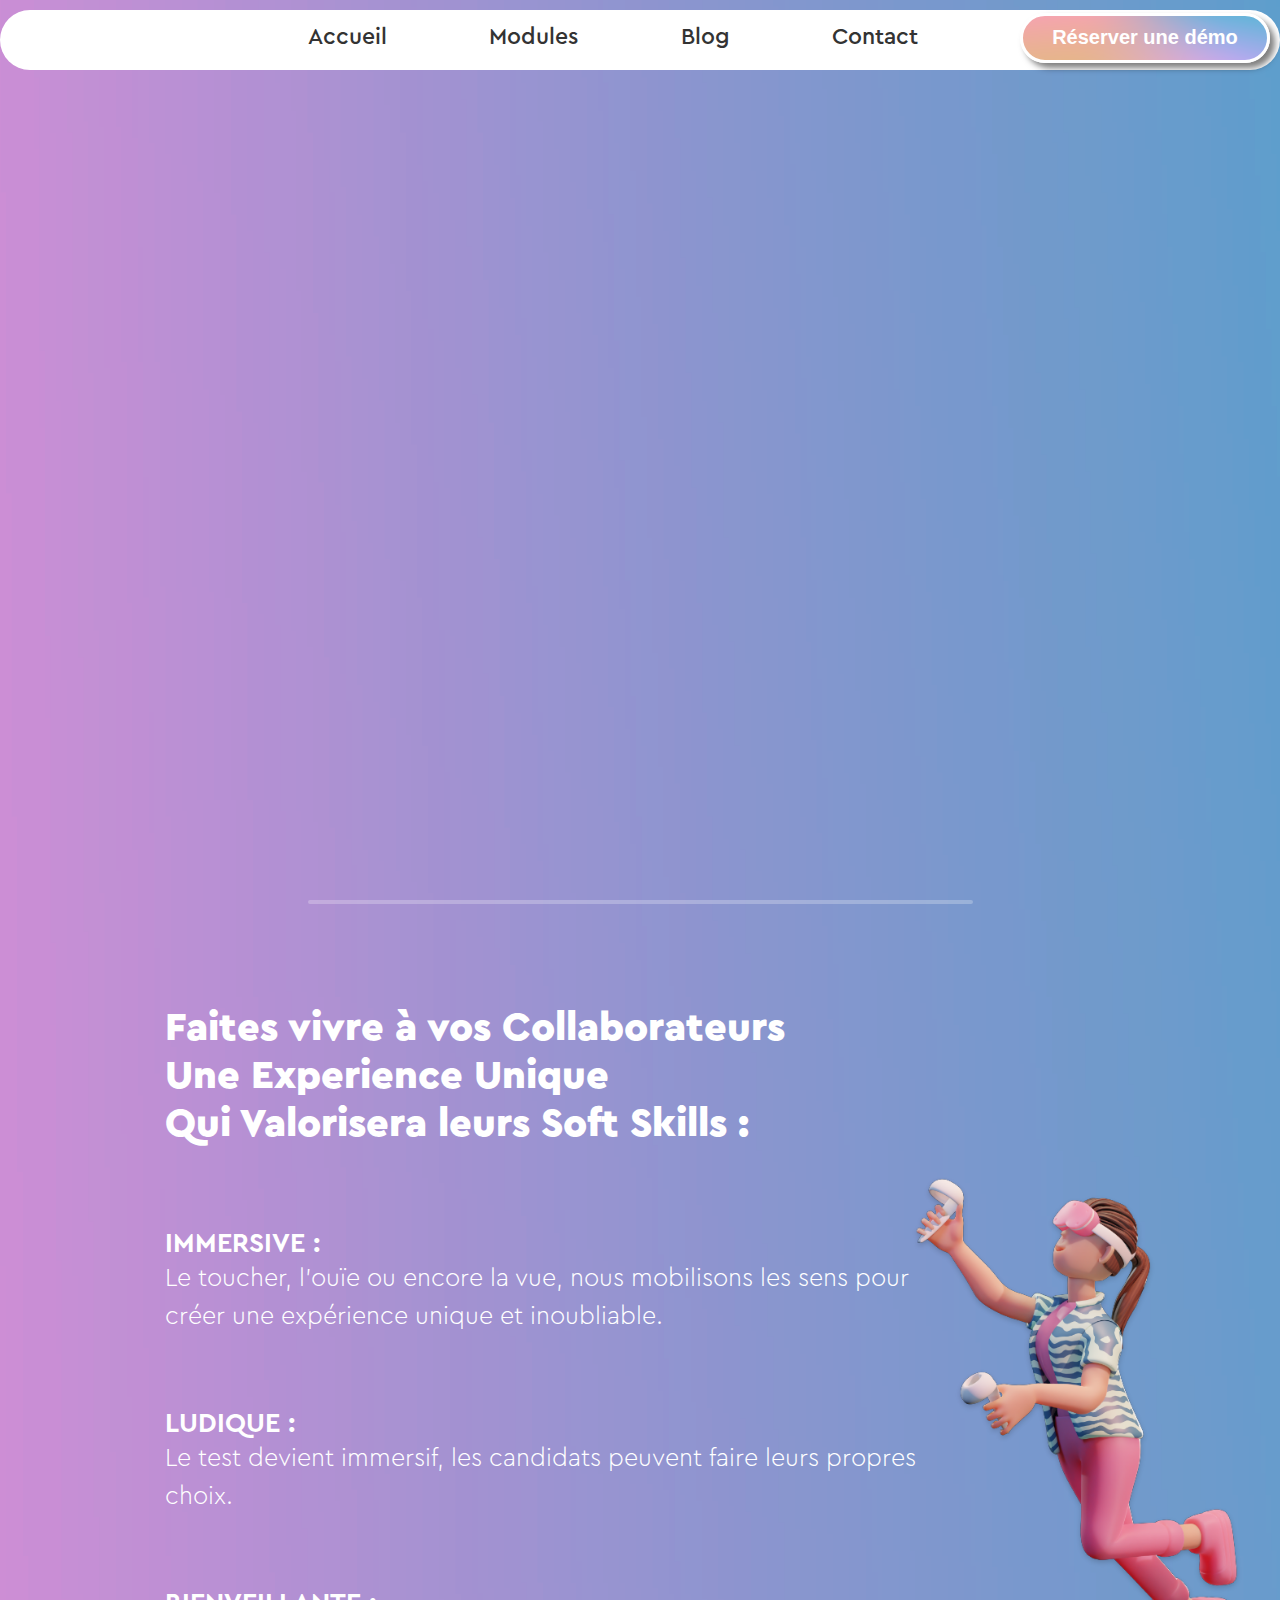
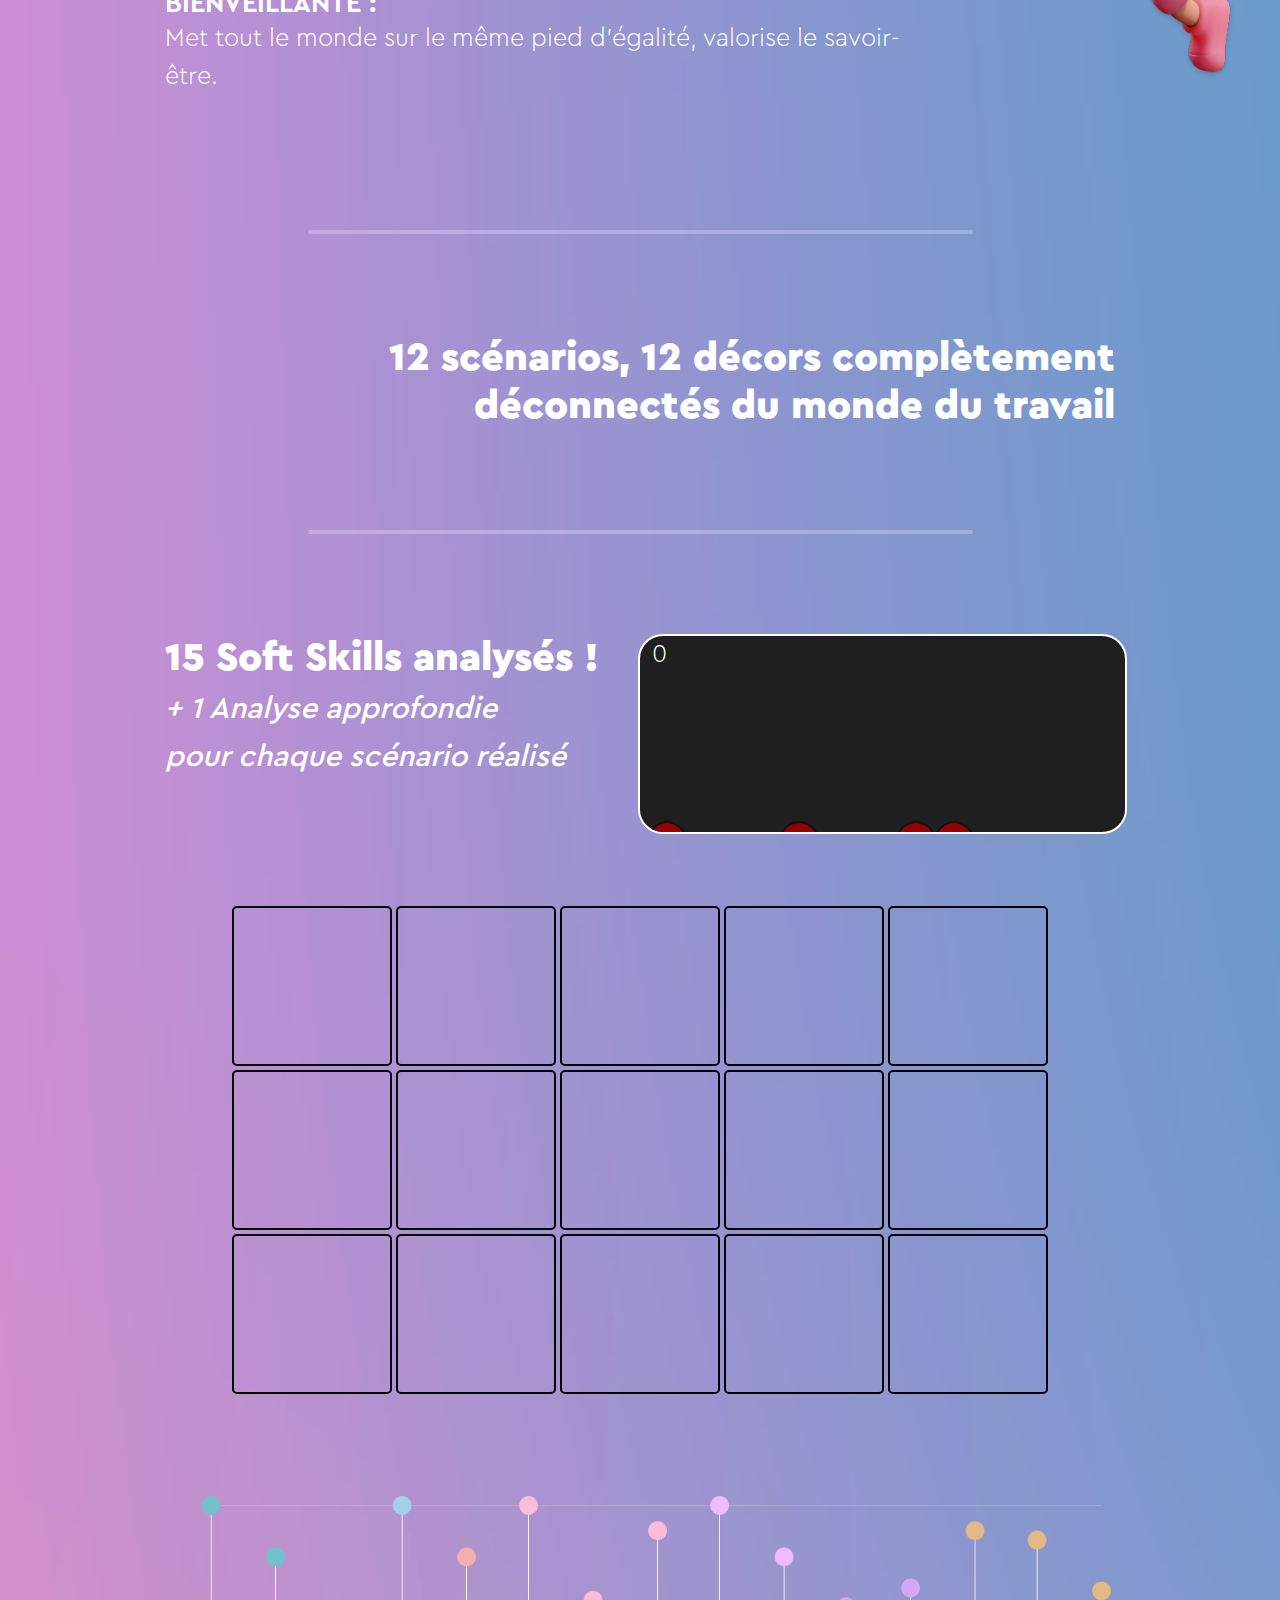
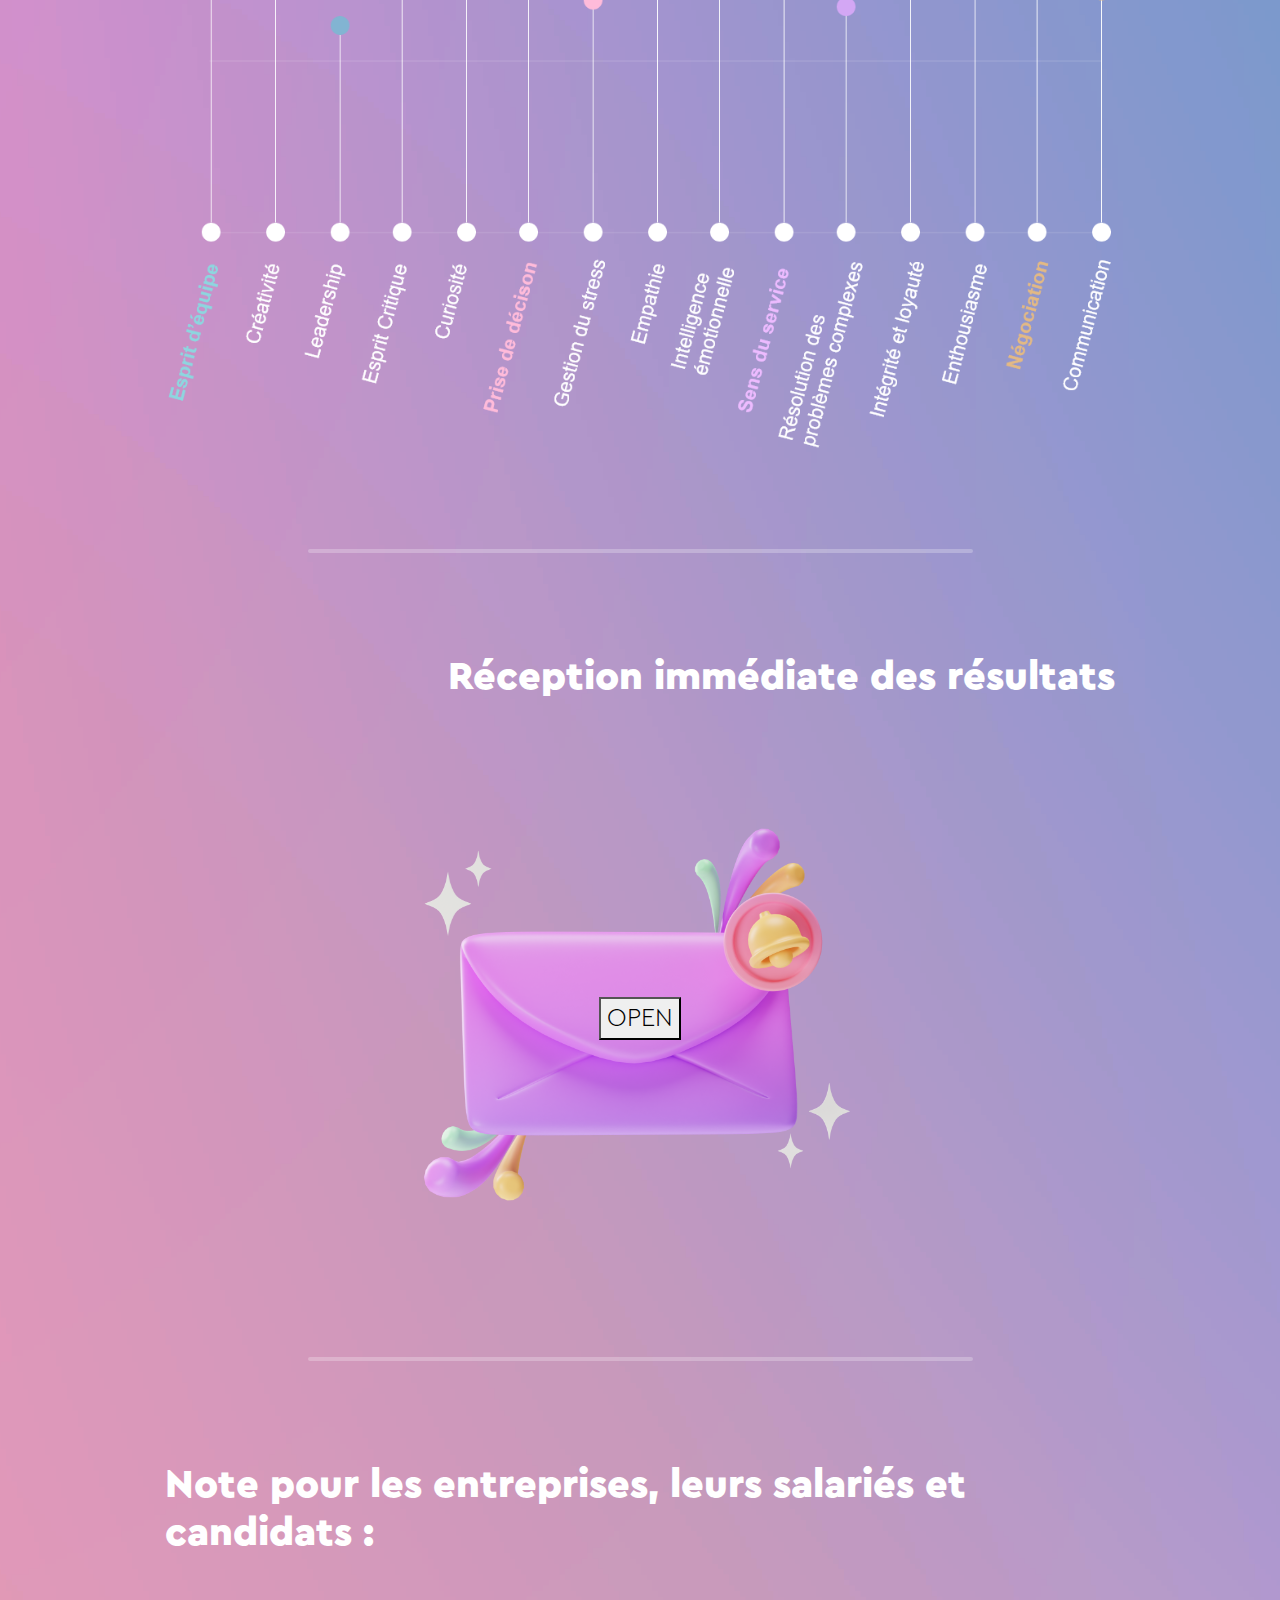
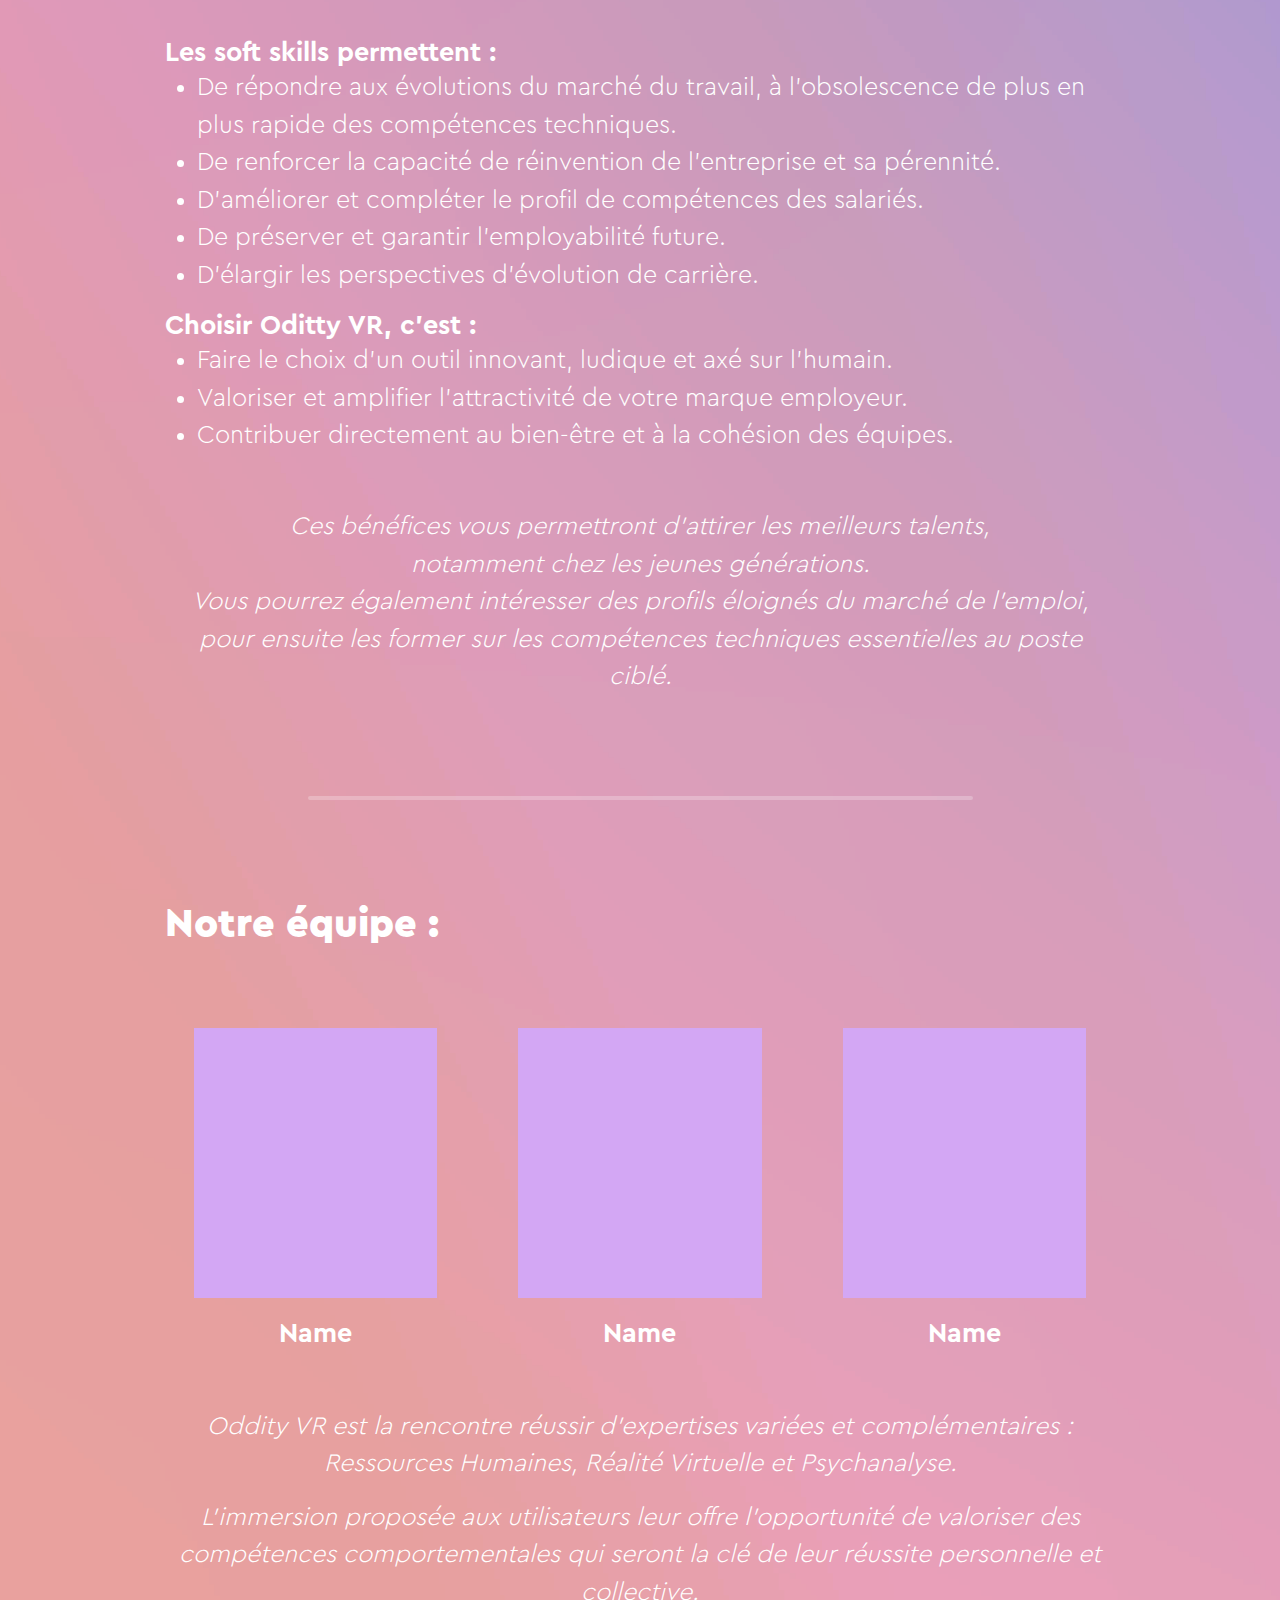
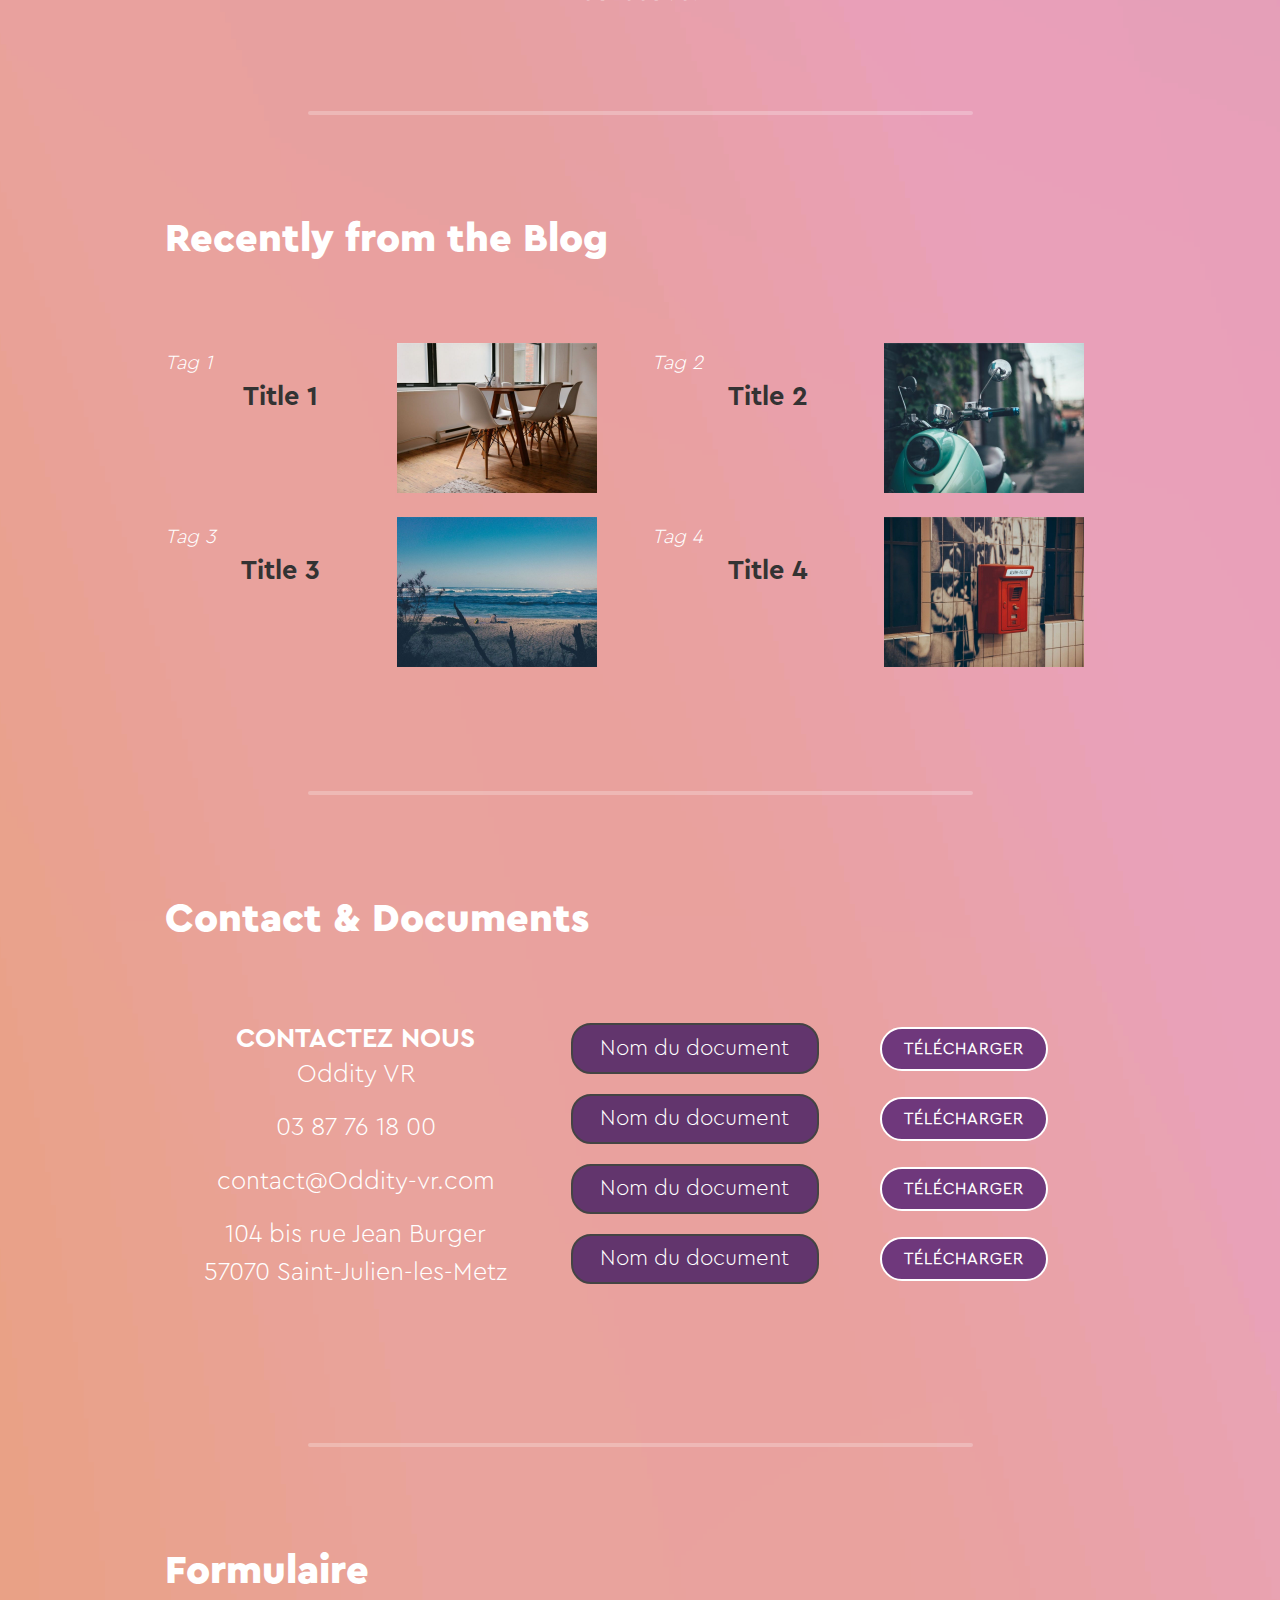
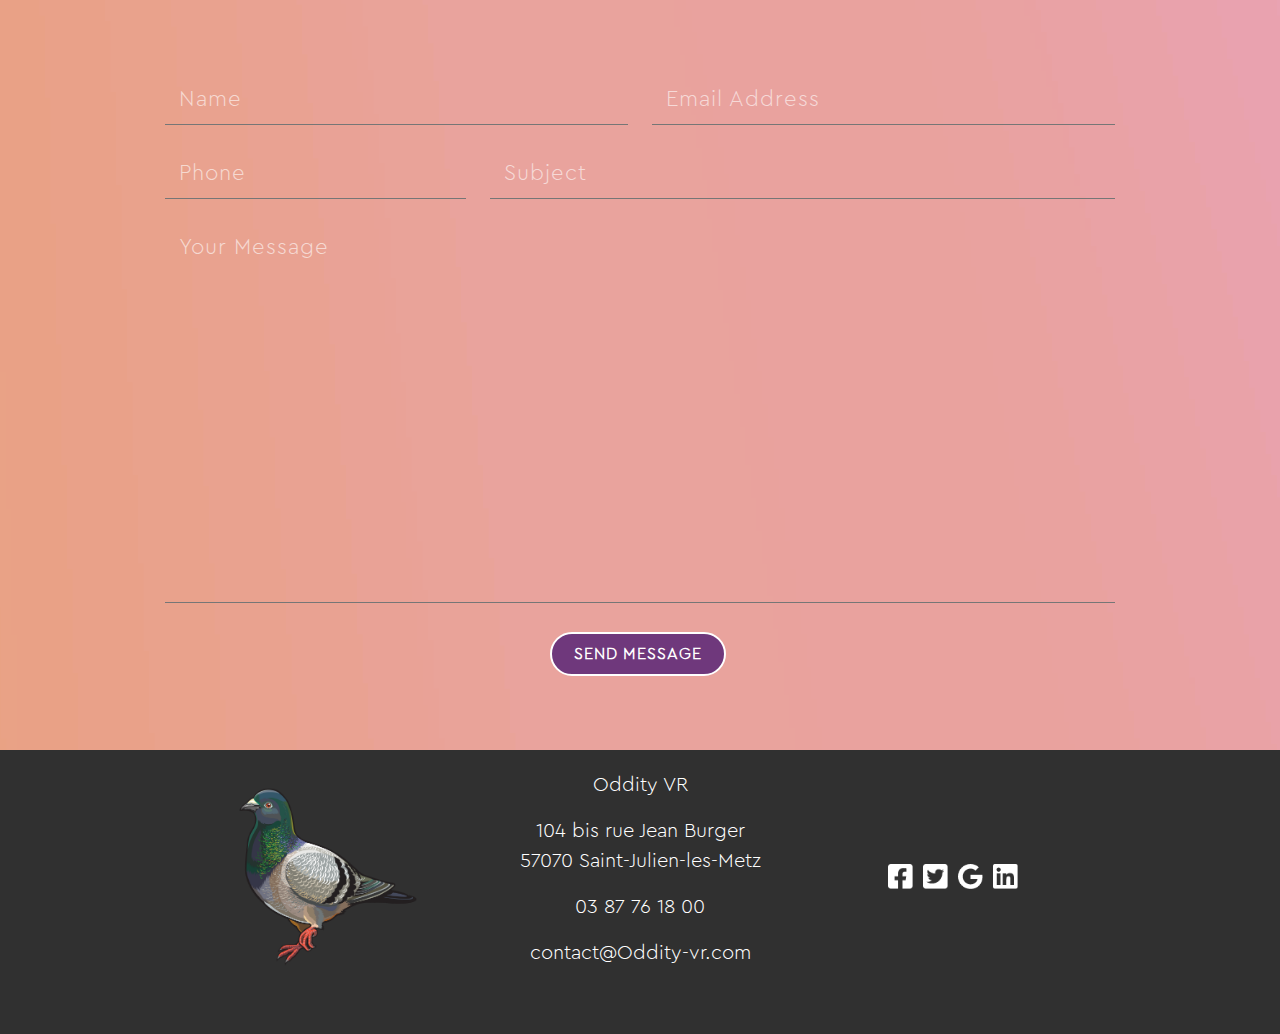
==== index.html @ f7b25212 "slogan video + shooter" ====
<!DOCTYPE html>
<html lang="fr">

<head>
  <meta charset="UTF-8">
  <meta http-equiv="X-UA-Compatible" content="IE=edge">
  <meta name="viewport" content="width=device-width, initial-scale=1.0">
  <link rel="stylesheet" href="./css/bootstrap.css">
  <link rel="stylesheet" href="./css/style.css">
  <link rel="stylesheet" href="./css/animation.css">

  <title>Oddity VR Accueil</title>
</head>

<body>
  <div id="black-band">
    <div id="container">

      <!-- NAVBAR
      -------------------------------------- -->
      <nav>
        <div id="navbar-container">
          <ul id="navbar-list">
            <li><a href="#accueil" class="text-blue">Accueil</a></li>
            <li><a href="#modules" class="text-purple">Modules</a></li>
            <li><a href="#blog" class="text-pink">Blog</a></li>
            <li><a href="#contact" class="text-orange">Contact</a></li>
            <li><a href="#form" type="button" class="multicolor-button">Réserver une démo</a></li>
          </ul>
        </div>
      </nav>
    

      <!-- HOME PAGE
      -------------------------------------- -->
      <div id="hero">
        <div id="slogan">
          <h1>Identifiez les Soft Skills grâce à la réalité virtuelle !</h1>
          <p>
            Oddity-VR est la rencontre réussie d’expertises variées et complémentaires (ressources humaines, réalité
            virtuelle
            et psychanalyse).
            L’immersion proposée aux utilisateurs leur offre l’opportunité de valoriser des compétences comportementales
            qui
            seront la clé de leur réussite personnelle mais aussi collective.
          </p>
        </div>
        <div id="accueil">
          <!-- <embed src="./img/teasing.mp4" type="video/webm"> -->
        </div>
      </div>


      <!-- MODULES
      -------------------------------------- -->

      <hr id="modules" class="mx-auto d-block">

      <section>
        <div id="modules-container">
          <div id="text-modules">
            <h2>Faites vivre à vos Collaborateurs <br> Une Experience Unique <br> Qui Valorisera leurs
              Soft Skills :</h2>
            <h3>IMMERSIVE :</h3>
            <p>Le toucher, l'ouïe ou encore la vue, nous mobilisons les sens pour créer une expérience unique et
              inoubliable.</p>
            <br>
            <h3>LUDIQUE : </h3>
            <p>Le test devient immersif, les candidats peuvent faire leurs propres choix.</p>
            <br>
            <h3>BIENVEILLANTE :</h3>
            <p>Met tout le monde sur le même pied d'égalité, valorise le savoir-être.</p>
          </div>

          <div id="bloc-girl">
            <img id="metaverse-girl" src="./img/Girl.png" alt="Fille flotante">
          </div>

        </div>
        <hr class="mx-auto d-block">
        <h2 id="scenarios-text">12 scénarios, 12 décors complètement <br> déconnectés du monde du travail</h2>

       

      </section>


      <!-- SOFT SKILLS
      -------------------------------------- -->

      <hr class="mx-auto d-block">

      <section>
        <div class="row">
          <h2 class="col" id="scenarios-slogan">15 Soft Skills analysés ! <br><span style="font-size: 30px;" class="subtitle-italic">+ 1 Analyse approfondie <br> pour
              chaque scénario réalisé</span></h2>
          <div id="bloc-shooter-game" class="col">
            <div id="balloon1" class="balloon"></div>
            <div id="balloon2" class="balloon"></div>
            <div id="balloon3" class="balloon"></div>
            <div id="balloon4" class="balloon"></div>
            <p id="score">0</p>
          </div>
        </div>

        <div id="table">
          <div class="softskill"></div>
          <div class="softskill"></div>
          <div class="softskill"></div>
          <div class="softskill"></div>
          <div class="softskill"></div>
          <div class="softskill"></div>
          <div class="softskill"></div>
          <div class="softskill"></div>
          <div class="softskill"></div>
          <div class="softskill"></div>
          <div class="softskill"></div>
          <div class="softskill"></div>
          <div class="softskill"></div>
          <div class="softskill"></div>
          <div class="softskill"></div>
        </div>
        
        <img id="graph" class="mx-auto img-fluid" src="./img/Graphique.png" alt="Soft Skills graphique">
<!-- 
        <div id="bloc-train">
          <div id="train"></div>
          <div id="track"></div>
        </div> -->

        <hr class="mx-auto d-block">

        <div id="reception-results" >
          
          <div id="results-text" class="text-end">
            <h2>Réception immédiate des résultats</h2>
            <!-- <p>
              Bonne capacité d’analyse et d’observation des détails. Bonne réactivité et de l’enthousiasme dans sa façon
              de
              se comporter. Animé(e) d’une vraie curiosité qui l’amène à s’intéresser à son environnement et à explorer
              les
              différentes solutions possibles. Une vraie détermination pour chercher les moyens capables de résoudre les
              problèmes ou les issues à gérer. Une confiance envers les autres peut-être à renforcer.
              Point de vigilance : attention à ce que cette quête de curiosité ne conduise pas à se mettre en situation de
              risque.
            </p> -->
          </div>

          <div id="results-image">
            <img src="./img/Enveloppe.png" alt="Enveloppe">
            <button id="results-button" >OPEN</button>

            <div id="results-modal">
              <div id="content-modal">
                <span class="close">&times;</span>
              </div>
            </div>

          </div>

        </div>
        
        <hr class="mx-auto d-block">
        <h2>Note pour les entreprises, leurs salariés et candidats :</h2>
        <h3>Les soft skills permettent :</h3>
        <ul class="light-text">
          <li>De répondre aux évolutions du marché du travail, à l’obsolescence de plus en plus rapide des compétences
            techniques. </li>
          <li>De renforcer la capacité de réinvention de l’entreprise et sa pérennité. </li>
          <li> D'améliorer et compléter le profil de compétences des salariés. </li>
          <li>De préserver et garantir l'employabilité future. </li>
          <li>D'élargir les perspectives d’évolution de carrière. </li>
        </ul>
        <h3>Choisir Oditty VR, c'est : </h3>
        <ul class="light-text">
          <li>Faire le choix d’un outil innovant, ludique et axé sur l’humain. </li>
          <li>Valoriser et amplifier l’attractivité de votre marque employeur. </li>
          <li> Contribuer directement au bien-être et à la cohésion des équipes. </li>
        </ul>
        <br>
        <p class="text-italic text-center">Ces bénéfices vous permettront d’attirer les meilleurs talents,<br> notamment
          chez les jeunes
          générations.
          <br> Vous pourrez également intéresser des profils éloignés du marché de l’emploi, <br>
          pour ensuite les former sur les compétences techniques essentielles au poste ciblé.</p>
      </section>
      <hr class="mx-auto d-block">


      <!-- TEAM!
    -------------------------------------- -->
      <section>
        <div id="equipe">
          <h2>Notre équipe :</h2>
          <div class="row row-cols-9 d-flex justify-content-around">
            <div class="card-container col-3">
              <div class="card-image"></div>
              <h3>Name</h3>
            </div>
            <div class="card-container col-3">
              <div class="card-image"></div>
              <h3>Name</h3>
            </div>
            <div class="card-container col-3">
              <div class="card-image"></div>
              <h3>Name</h3>
            </div>
          </div>
        </div>
        <div id="slogan-equipe" class="text-italic">
          <p>
            Oddity VR est la rencontre réussir d'expertises variées et complémentaires : Ressources Humaines, Réalité
            Virtuelle et Psychanalyse.
          </p>
          <p>
            L'immersion proposée aux utilisateurs leur offre l'opportunité de valoriser des compétences comportementales
            qui seront la clé de leur réussite personnelle et collective.
          </p>
        </div>
      </section>


      <!-- BLOG!
    ---------------------------------------->
    
      <hr id="blog" class="mx-auto d-block">

      <section>
        <h2 class="mx-auto">Recently from the Blog</h2>
        <div class="row posts">
          <div class="col-md-6 mb-4 article-container">
            <div class="col-lg-6 title-container">
              <span id="tag-1" class="tag text-italic">Tag 1</span>
              <div class="entry-title">
                <h3><a id="title-1" href="#">Title 1</a></h3>
              </div>
            </div>
            <div class="col-lg-6">
              <div class="entry-image">
                <a href="#"><img src="./img/blog/1.jpg" alt="Paris"></a>
              </div>
            </div>
          </div>
          <div class="entry col-md-6 mb-4 article-container">
            <div class="col-lg-6 title-container">
              <span id="tag-2" class="tag text-italic">Tag 2</span>
              <div class="entry-title">
                <h3><a id="title-2" href="#">Title 2</a></h3>
              </div>
            </div>
            <div class="col-lg-6 ">
              <div class="entry-image">
                <a href="#"><img src="./img/blog/2.jpg" alt="Paris"></a>
              </div>
            </div>
          </div>
          <div class="entry col-md-6 mb-4 article-container">
            <div class="col-lg-6 title-container">
              <span id="tag-3" class="tag text-italic">Tag 3</span>
              <div class="entry-title">
                <h3><a id="title-3" href="#">Title 3</a></h3>
              </div>
            </div>
            <div class="col-lg-6 ">
              <div class="entry-image">
                <a href="#"><img src="./img/blog/3.jpg" alt="Paris"></a>
              </div>
            </div>
          </div>
          <div class="entry col-md-6 mb-4 article-container">
            <div class="col-lg-6 title-container">
              <span id="tag-4" class="tag text-italic">Tag 4</span>
              <div class="entry-title">
                <h3><a id="title-4" href="#">Title 4</a></h3>
              </div>
            </div>
            <div class="col-lg-6">
              <div class="entry-image">
                <a href="#"><img src="./img/blog/4.jpg" alt="Paris"></a>
              </div>
            </div>
          </div>
        </div>
      </section>


      <!-- DOCUMENTS
      ============================================= -->

      <hr id="contact" class="mx-auto d-block">

      <section>
        <h2 class="mx-auto">Contact & Documents</h2>
        <div class="row mb-0" style="height: 100%;">
          <div class="col-md-5 mb-4">
            <div id="contact-us">
              <h3>CONTACTEZ NOUS</h3>
              <p>Oddity VR </p>
              <p>03 87 76 18 00 </p>
              <p>contact@Oddity-vr.com </p>
              <p>104 bis rue Jean Burger <br>
                57070 Saint-Julien-les-Metz</p>
            </div>
          </div>
          <div class="col-md-7 mb-4 row">
            <div id="download-document">
              <div class="list-document">Nom du document</div>
              <div class="list-document">Nom du document</div>
              <div class="list-document">Nom du document</div>
              <div class="list-document">Nom du document</div>
            </div>
            <div id="button-document">
              <div class="list-document">
                <a href="./img/penguin.png" download="proposed_file_name"
                  class="button button-border button-circle ms-0">Télécharger</a>
              </div>
              <div class="list-document">
                <a href="./img/penguin.png" download="proposed_file_name"
                  class="button button-border button-circle ms-0">Télécharger</a>
              </div>
              <div class="list-document">
                <a href="./img/penguin.png" download="proposed_file_name"
                  class="button button-border button-circle ms-0">Télécharger</a>
              </div>
              <div class="list-document">
                <a href="./img/penguin.png" download="proposed_file_name"
                  class="button button-border button-circle ms-0">Télécharger</a>
              </div>
            </div>
          </div>
        </div>
      </section>


      <!-- FORM
      ============================================= -->

      <hr id="form" class="mx-auto d-block">

      <section style="position: relative;">
        <h2 class="mx-auto">Formulaire</h2>
        <form class="row mb-0" id="contactform" name="contactform">
          <div class="col-md-6 mb-4">
            <input type="text" id="contactform-name" name="contactform-name" value=""
              class="sm-form-control border-form-control" placeholder="Name" />
          </div>
          <div class="col-md-6 mb-4">
            <input type="text" id="contactform-email" name="contactform-email" value=""
              class="sm-form-control border-form-control" placeholder="Email Address" />
          </div>
          <div class="col-md-4 mb-4">
            <input type="text" id="contactform-phone" name="contactform-phone" value=""
              class="sm-form-control border-form-control" placeholder="Phone" />
          </div>
          <div class="col-md-8 mb-4">
            <input type="text" id="contactform-subject" name="contactform-subject" value=""
              class="sm-form-control border-form-control" placeholder="Subject" />
          </div>
          <div id="bloc-message" class="col-12 mb-4">
            <textarea class="sm-form-control border-form-control" id="contactform-message" name="contactform-message"
              rows="7" cols="30" placeholder="Your Message"></textarea>
          </div>
        </form>
        <div class="col-12 center mb-4">
          <button class="button button-border button-circle ms-0" id="contactform-submit" name="contactform-submit">Send
            Message</button>
        </div>
        <div id="loader-container" class="alert">
          <div id="loader" class="spinner-border">
            <span class="sr-only"></span>
          </div>
        </div>
        <div id="form-success" class="alert alert-success center">
          <p>The message has been sent<br>We'll do our best to get back to you within 6-8 working days</p>
        </div>
        <div id="form-danger" class="alert alert-danger center">
          <p>Something went wrong<br>Please try again later or give us a call us</p>
        </div>
        <br><br>
      </section>
    </div>
  </div>


  <!-- FOOTER
  ============================================= -->
  <footer>
    <div id="footer">
      <div id="footer-logo">
        <img src="./img/pngimg.com - pigeon_PNG54587.png" alt="logo-footer">
      </div>
      <div id="footer-contact">
        <p>Oddity VR </p>
        <p>104 bis rue Jean Burger <br>
          57070 Saint-Julien-les-Metz</p>
        <p>03 87 76 18 00 </p>
        <p>contact@Oddity-vr.com </p>
      </div>
      <div id="footer-social-media">
        <div class="row mb-0">
          <a href="https://www.facebook.com/people/Oddity-VR/100063989622066/?paipv=0&eav=Afas54osxqAVrXnToRyQATafQIP5U_o95_UKbI5aG9xcA5-5vVPvHSCKTqYMGwUP2P4&_rdr" target="_blank" id="facebook" class="col-3"></a>
          <a href="https://twitter.com/OddityVr" target="_blank" id="twitter" class="col-3"></a>
          <a href="https://www.google.com/maps/place/Oddity+VR/@49.1322303,6.2009627,15z/data=!4m6!3m5!1s0x4794df442bafd6c5:0x942d3340490c7b4e!8m2!3d49.1322303!4d6.2009627!16s%2Fg%2F11s_yy0mj0" target="_blank" id="google" class="col-3"></a>
          <a href="https://www.linkedin.com/company/oddity-vr?originalSubdomain=fr" target="_blank" id="linkedin" class="col-3"></a>
        </div>
      </div>
    </div>
  </footer>

    <script src="./script/animation.js"></script>
    <script src="./script/blog.js"></script>
    <script src="./script/contact.js"></script>
    <script src="./script/results.js"></script>
    <script src="./script/video.js"></script>

</body>

</html>
---- css/style.css ----
/***************** Import **********************/

@font-face {
    font-family: CeraBlack ;
    src: url("../fonts/CeraProBlack.otf") 
}
@font-face {
    font-family: CeraBlackIt ;
    src: url("../fonts/CeraProBlackI.otf") 
}
@font-face {
    font-family: CeraBold ;
    src: url("../fonts/CeraProBold.otf") 
}
@font-face {
    font-family: CeraLight ;
    src: url("../fonts/CeraProLight.otf") 
}
@font-face {
    font-family: CeraRegularIt ;
    src: url("../fonts/CeraProReguItalic.otf") 
}
@font-face {
    font-family: CeraMedium ;
    src: url("../fonts/CeraProMedium.otf") 
}
/***************** Fonds **********************/


body {
    overflow-x: hidden; /* Hide scrollbars */ 
    background-image: url("../img/Body.png");
    background-repeat: no-repeat;
    background-size: cover;
    color: white;
    font-family: 'CeraLight', sans-serif;
    font-size: 25px;
    margin: 0;
}

#container {
    max-width: 950px;
    margin: auto;
}

#black-band{
    max-width: 1300px;
    background-color: #3333331c;
    margin: auto;
}

hr{
    width: 70%;
    border: 2px solid white;
    border-radius: 30px;
    margin: 100px 0 100px 0;
}




/***************** Polices et Ecriture **********************/

h1{
    font-size: 50px;
}

h2{
    font-size: 40px;
    font-family: 'CeraBlack', sans-serif;
    margin-bottom: 80px;
}

h3{
    font-size: 27px;
    font-family: 'CeraBold', sans-serif;
    margin-bottom: 0px;
}

.text-orange{
    color: #333;
}

.text-pink {
    color: #333;
}

.text-purple {
    color: #333;
}

.text-blue {
    color: #333;
}

.text-orange:hover{
    color: #eccda7;
}

.text-pink:hover {
    color: #facde1;
}

.text-purple:hover {
    color: #dfc3f5;
}

.text-blue:hover {
    color: #acdee3;
}
.subtitle-italic{
    font-style: italic;
    font-weight: lighter;
    font-family: 'CeraMedium', sans-serif;
}

.text-italic{
    font-style: italic;
}



/***************** Barre Nav **********************/

nav{
    display: flex;
    justify-content: center;
}

#navbar-container{
    height: 60px;
    width: 1300px;
    max-width: 100%;

    top: 10px;

    background-color: white;
    display: flex;
    align-items: center;
    justify-content: end;
    position: fixed;
    z-index: 3;
    border-radius: 30px;
    margin: auto;
}

#navbar-list{
    width: 80%;
    list-style-type: none;
    display: flex;
    justify-content: space-between;
    margin: 0;
    padding-bottom: 5px;
    padding-right: 10px;
}

#navbar-list li{
    display: flex;
    justify-content: center;
    align-items: center;
    font-size: 23px;
    font-family: CeraMedium;
    margin-left: 20px;
}

#navbar-list li a{
    cursor: pointer;
}


/***************** Boutons **********************/

.multicolor-button{ 
    background-image: url("../img/ButtonBckg.png");
    color: white;
    background-size: cover;
    background-repeat: no-repeat;
    width: 250px;
    height:50px;
    border: 3px solid white ; 
    border-radius: 30px;
    cursor: pointer;
    box-shadow: 5px 5px 6px rgba(0, 0, 0, 0.5);
    font-family: 'Dosis', sans-serif;
    font-size: 20px;
    font-weight: bold;

    text-align: center;
    padding: 6px;
}

.multicolor-button:hover{
    color: white;
    box-shadow: none;
    border: 0.1px solid white;
}

body:not(.device-touch) .multicolor-button{
    -webkit-transition: all .2s ease-in-out;
    -o-transition: all .2s ease-in-out;
    transition: all .2s ease-in-out;
} 

/***************** Accueil **********************/
#hero{
    display: flex;
    justify-content: center;
    align-items: center;
}

#accueil{
    flex-shrink: 0;
    width: 1300px;
    max-width: 100%;
    height: 800px;
}
#accueil embed{
    width: 100%;
    height: 100%;
    /* margin: 0; */
    /* padding: 0; */
    border-radius: 30px;
}

#slogan{
    background-color:rgba(0, 0, 0, 0.705);
    width: 80%;
    max-width: 795px;
    height: 400px;
    display: flex;
    flex-direction: column;
    justify-content: center;
    align-items: center;
    text-align: center;
    border-radius: 30px;
    z-index: 1;
    position: absolute;
    padding: 20px;

    transition: opacity 2s;
    opacity: 0;
}

/***************** Modules **********************/

#modules-container{
    display: flex;
    position: relative;
}

#text-modules{
    width: 80%;
    display: flex;
    justify-content: center;
    flex-direction: column;
}

#text-modules p{
    margin-bottom: 35px;
}

#scenarios-text{
    text-align: right;
}

#reception-results{
    position: relative;
    margin-left: auto;
}

#results-text{
    position: relative;
    z-index: 2;
}

#results-image{
    display: flex;
    justify-content: center;
    align-items: center;
    z-index: 1;
}

#results-button{
    position: absolute;
    z-index: 2;
}

#results-modal{
    display: none;
    position: fixed;
    z-index: 5;
    width: 100%;
    height: 100%;
    left: 0;
    top: 0;
    overflow:auto;

    background-color: rgba(0,0,0,0.4);
}

#content-modal{
    background-color: #fefefe;

    margin: 50px;
    height:90% ;
    padding-right: 15px;
    border: 1px solid #888;

    background-image: url(../img/penguin.png);
    background-position: center;
}

.close {
  color: #aaa;
  float: right;
  font-size: 28px;
  font-weight: bold;
}

.close:hover,
.close:focus {
  color: black;
  text-decoration: none;
  cursor: pointer;
}


#tableau-softskills{
    margin-bottom: 100px;
}

#tableau-softskills td{
    width: 240px;
    height: 240px;
    border: 2px solid black;
    border-radius: 30px;
}

#table{
    display: flex;
    flex-wrap: wrap;
    margin-bottom: 100px;
    justify-content: center;
}

.softskill{
    height: 160px;
    width: 160px;
    border: solid black 2px;
    border-radius: 5px;
    margin: 2px;
}

/***************** Equipe **********************/

.card-container{
    height: 300px;
    text-align: center;
    padding: 0;
}

.card-image{
    background-color: #D3A7F4;
    width: 100%;
    height: 90%;
    margin-bottom: 20px;
}

#equipe{
    margin-bottom: 80px;
}

#slogan-equipe{
    text-align: center;
}


/* ----------------------------------------------------------------
	Blog
-----------------------------------------------------------------*/

.title-container{
    padding: 0;
    width: 50%;
    flex-shrink: 0;
}

.entry-title h3 a { color: #333; }

.entry-title h3 a:hover { color: #000000; }

.entry-title{
    text-align: center;
}

.entry-image img {
	display: block;
	position: relative;
    width: 100%;
    max-width: 200px;
	height: auto;
}    

.article-container{
    display: flex;
    justify-content: center;
}

.tag{
    font-size: 20px;
}


/* ----------------------------------------------------------------
	Documents & Contacts
-----------------------------------------------------------------*/

#contact-us{
	height: 100%;
	text-align: center
}

.list-document{
	height: 17%;
	display: flex;
	align-items: center;
	justify-content: center;
	margin-bottom: 8%;
    font-size: 22px;
}

a:link {
	text-decoration: none;
}

#download-document{
	height: 100%;
	width: 50%;
}

#download-document div{
	border: #444 2px solid;
	border-radius: 20px;
	background-color: #62356d;
}

#button-document{
	height: 100%;
	width: 50%;
}

/* ----------------------------------------------------------------
	Forms
-----------------------------------------------------------------*/

::placeholder { /* Chrome, Firefox, Opera, Safari 10.1+ */
  	color: rgba(255, 255, 255, 0.6);
  	opacity: 1; /* Firefox */
}

:-ms-input-placeholder { /* Internet Explorer 10-11 */
 	color: rgb(255, 255, 255, 0.6);
}

::-ms-input-placeholder { /* Microsoft Edge */
 	color: rgb(255, 255, 255, 0.6);
}

::-moz-selection { /* Code for Firefox */
  	color: rgb(255, 255, 255);
  	background: #535353;
}

::selection {
	color: rgb(255, 255, 255);
	background: rgba#535353;
}

/* Border Form Design
---------------------------------------------------------------------------- */

.border-form-control {
	height: 48px;
	/* padding: 8px 4px; */
	font-size: 21px;
	letter-spacing: 1px;
	background-color: transparent !important;
	border-top: transparent !important;
	border-right: transparent !important;
	border-left: transparent !important;;
	border-bottom-width: 1px;
}

textarea.border-form-control {
	resize: none;
	overflow: hidden;
	word-wrap: break-word;
}

.sm-form-control {
	width: 100%;
	height: 38px;
	padding: 8px 14px;
	font-size: 22px;
	color: #ffffff;
	-webkit-transition: border-color ease-in-out .15s;
	-o-transition: border-color ease-in-out .15s;
	transition: border-color ease-in-out .15s;
}

.sm-form-control:focus {
	border-color: #535353;
	outline: 0;
}

.sm-form-control { height: auto; }

form p{
    color: #ffff;
}

#bloc-message{
    height: 380px;
    display: flex;
}

/* Buttons
----------------------------------------------------------------------------  */

.button.button-circle { border-radius: 25px; }

.button.button-border {
	border: 2px solid #ffffff;
	background-color: #6f387c;
	color: #ffffff;
}

.button.button-border:not(.button-fill):hover {
	background-color: #62356d;
	color: #FFF;
	border-color: transparent !important;
}

.button {
	margin: 5px;
	padding: 8px 22px;
	font-size: 16px;
	font-weight: 700;
	text-transform: uppercase;
	letter-spacing: 1px;
}

body:not(.device-touch) .button {
	-webkit-transition: all .2s ease-in-out;
	-o-transition: all .2s ease-in-out;
	transition: all .2s ease-in-out;
}

.center { text-align: center !important; }

/* ----------------------------------------------------------------
	Alerts
-----------------------------------------------------------------*/
.alert{
	top: 40%;
	opacity: 0.7;
	position: absolute;
	width: 100%;
}

#form-success{
	visibility: hidden;
}

#form-danger{
	visibility: hidden;
}

#loader-container{
	width: 100%;
	height: 50px;
	text-align: center;
    border-radius: 50px;
}

#loader{
	width: 60px;
	height: 60px;
	visibility: hidden;
}

/* ----------------------------------------------------------------
	FOOTER
-----------------------------------------------------------------*/

footer{
    min-height: 200px;
    background-color: #303030;
    padding-top: 20px;
    padding-bottom: 50px;
    margin-top: -30px;
}

#footer{
    display: flex;
    justify-content: center;
    flex-wrap: no-wrap;
    max-width: 1300px;
    margin: auto;
}

#footer-logo{
    display: flex;
    align-items: center;
    min-width: 200px;
    width: 30%;
}

#footer-logo img{
    margin: auto;
    width: 180px;
    height: 180px;
}

#footer-contact{
    text-align: center;
    font-size: 20px;
}

#footer-social-media{
    justify-content: center;
    display: flex;
    align-items: center;
    min-width: 200px;
    width: 30%;
}

#footer-social-media div a{
    margin: 5px;
    width: 25px;
    height: 25px;
    background-size: cover;
}

#facebook{
    background-image: url(../img/Icon_awesome-facebook-square.png);
}

#twitter{
    background-image: url(../img/Icon_awesome-twitter-square.png);
}

#google{
    background-image: url(../img/Icon_awesome-google.png);
}

#linkedin{
    background-image: url(../img/Icon_awesome-linkedin.png);
}


/***************** Tablet **********************/

@media screen and (max-width: 950px){
    
    #container {
        width: 700px;
    }

    #black-band{
        max-width: 750px;
    }

    .list-document{
        font-size: 18px;
    }
}

/***************** Mobile **********************/

@media screen and (max-width: 700px){

    #container {
        width: 450px;
    }

    #black-band{
        max-width: 520px;
    }
}
---- css/animation.css ----
/* SHOOTER GAME */

#bloc-shooter-game
{
    border: solid 2px rgb(255, 255, 255);
    border-radius: 25px;
    width: 500px;
    height: 200px;
    position: relative;
    overflow: hidden;
    margin-bottom: 70px;
    background-color: #1f1f1f;
}

.balloon
{
    background-color: rgb(150, 0, 0);
    border: solid rgb(18, 18, 18) 02px;
    border-radius: 50%;
    position: absolute;
    animation-name: ballon-move;
    animation-timing-function: linear;
    animation-iteration-count: infinite;
    /* background-image: url("./images/Red_Balloon_PNG_Clip_Art-1549.png"); */
    background-size: 100%;
}

@keyframes ballon-move{
    from{bottom: -30%;}
    to{bottom: 100%;}
}

#balloon1
{
    animation-duration: 2s;
}

#balloon2
{
    animation-duration: 3s;
}

#balloon3
{
    animation-duration: 4s;
}

#balloon4
{
    animation-duration: 3s;
}

/* TRAIN

#bloc-train
{
    height: 100px;
    margin-bottom: 100px;
    position: relative;
}

#train
{
    overflow: hidden;
    position: absolute;
    bottom: -10px;
    height: 100%;
    width: 200px;
    background-image: url("../img/toy-train-png-23.png");
    background-repeat: no-repeat;
    background-size: 100%;

    animation: train-move 6s, train-hop 0.5s;
    animation-timing-function: linear;
    animation-iteration-count: infinite;
}

#train:hover
{
    animation-play-state: paused;
}

#track 
{
    position: absolute;
    bottom: 0;
    width:100%;
    height:5px;
    background-color: #333;
}
  
@keyframes train-move{
    from{right: 0%;}
    to{right: 100%;}
}

@keyframes train-hop{
    from{bottom: -10px;}
    to{bottom: -12px;}
} */

/* MEUF BONNE */

#bloc-girl
{
    position: absolute;
    right: -280px;
    top: 100px;
}

#metaverse-girl
{
    height: 700px;
    
    background-size: contain;
    background-repeat: no-repeat;

    animation-name: girl-float;
    animation-duration: 10s;
    animation-iteration-count: infinite;
}

@keyframes girl-float{
	0% {
		/* filter: drop-shadow( 0 5px 15px 50px rgba(0,0,0,0.6)); */
        -webkit-filter: drop-shadow(5px 50px 5px rgba(0,0,0,0.6));
		transform: translatey(0px);
        scale: 100%;
	}
	50% {
		/* filter: drop-shadow(  0 25px 15px 50px rgba(0,0,0,0.2)); */
        -webkit-filter: drop-shadow(25px 50px 7px rgba(0,0,0,0.2));
		/* transform: translatey(-20px); */
        scale: 110%;
	}
	100% {
		/* filter: drop-shadow(  0 5px 15px 50px rgba(0,0,0,0.6)); */
        -webkit-filter: drop-shadow(5px 50px 5px rgba(0,0,0,0.6));
		transform: translatey(0px);
        scale: 100%;
	}
}
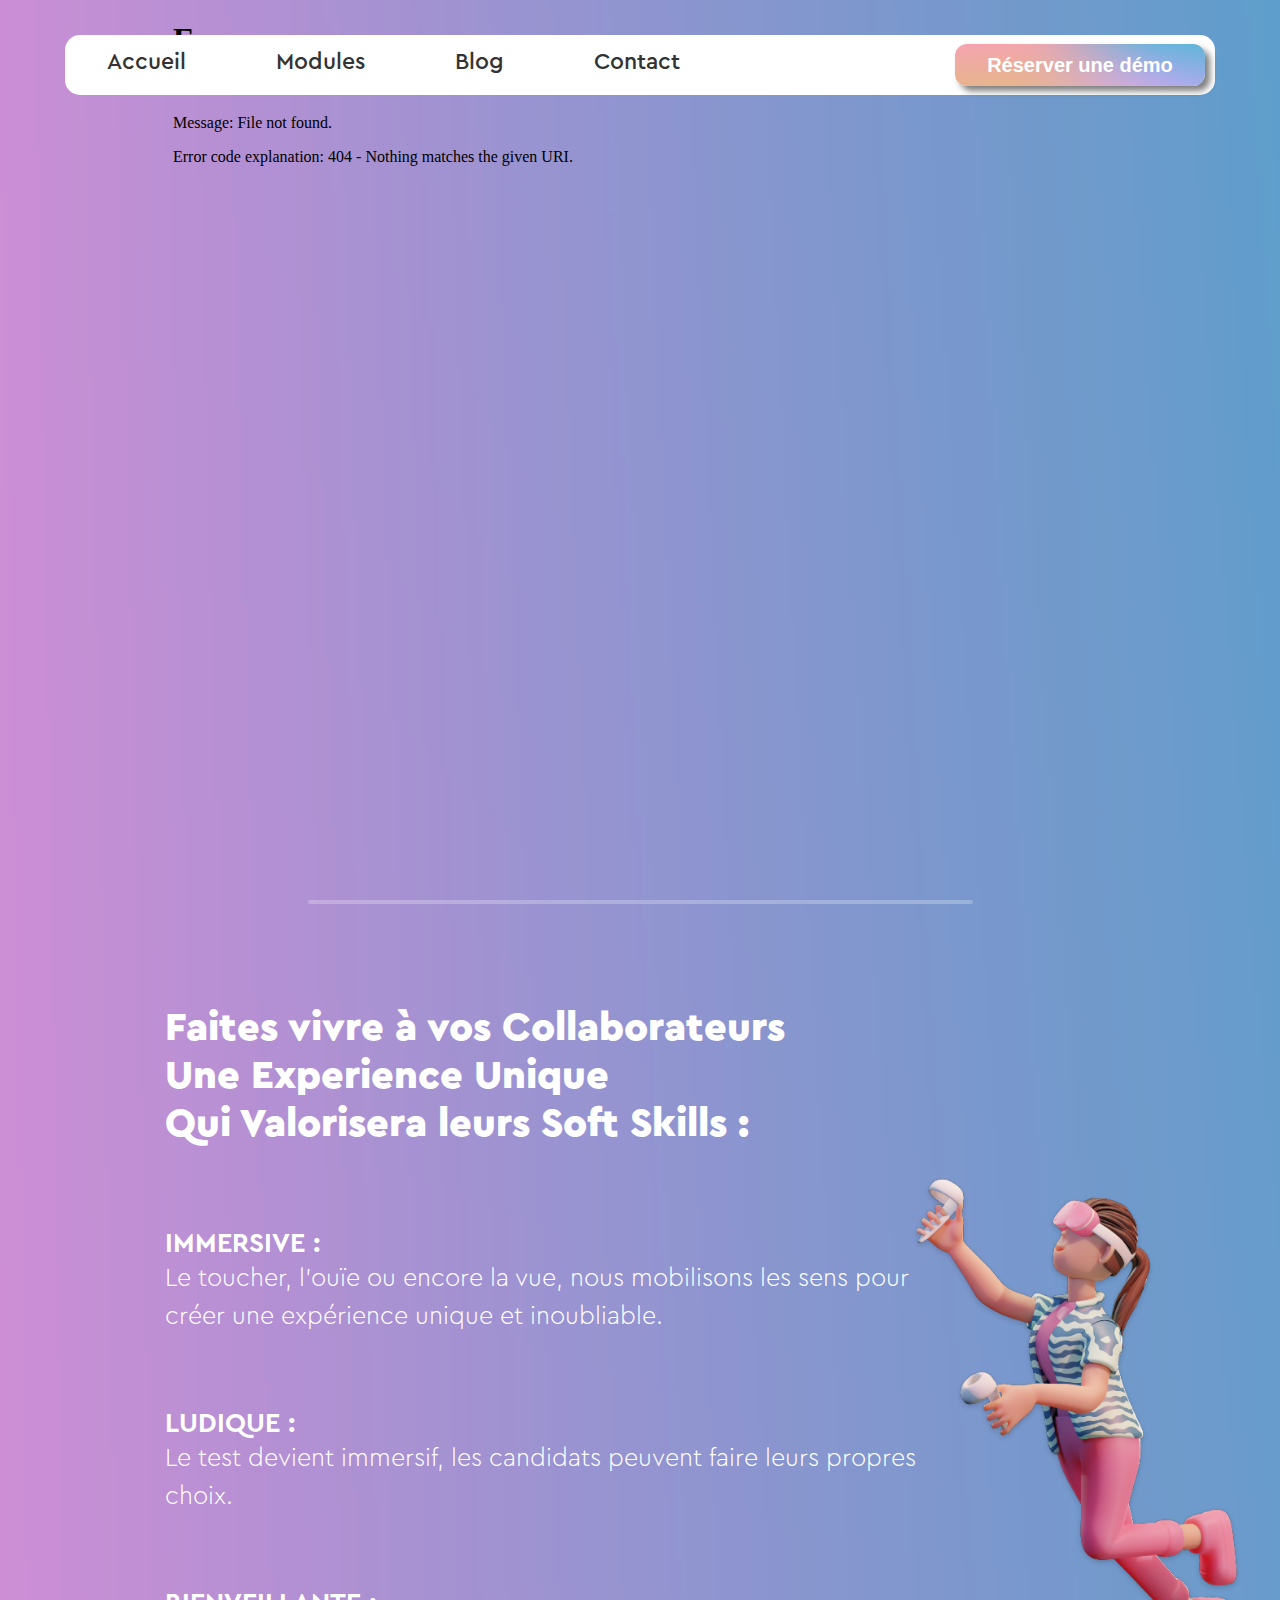
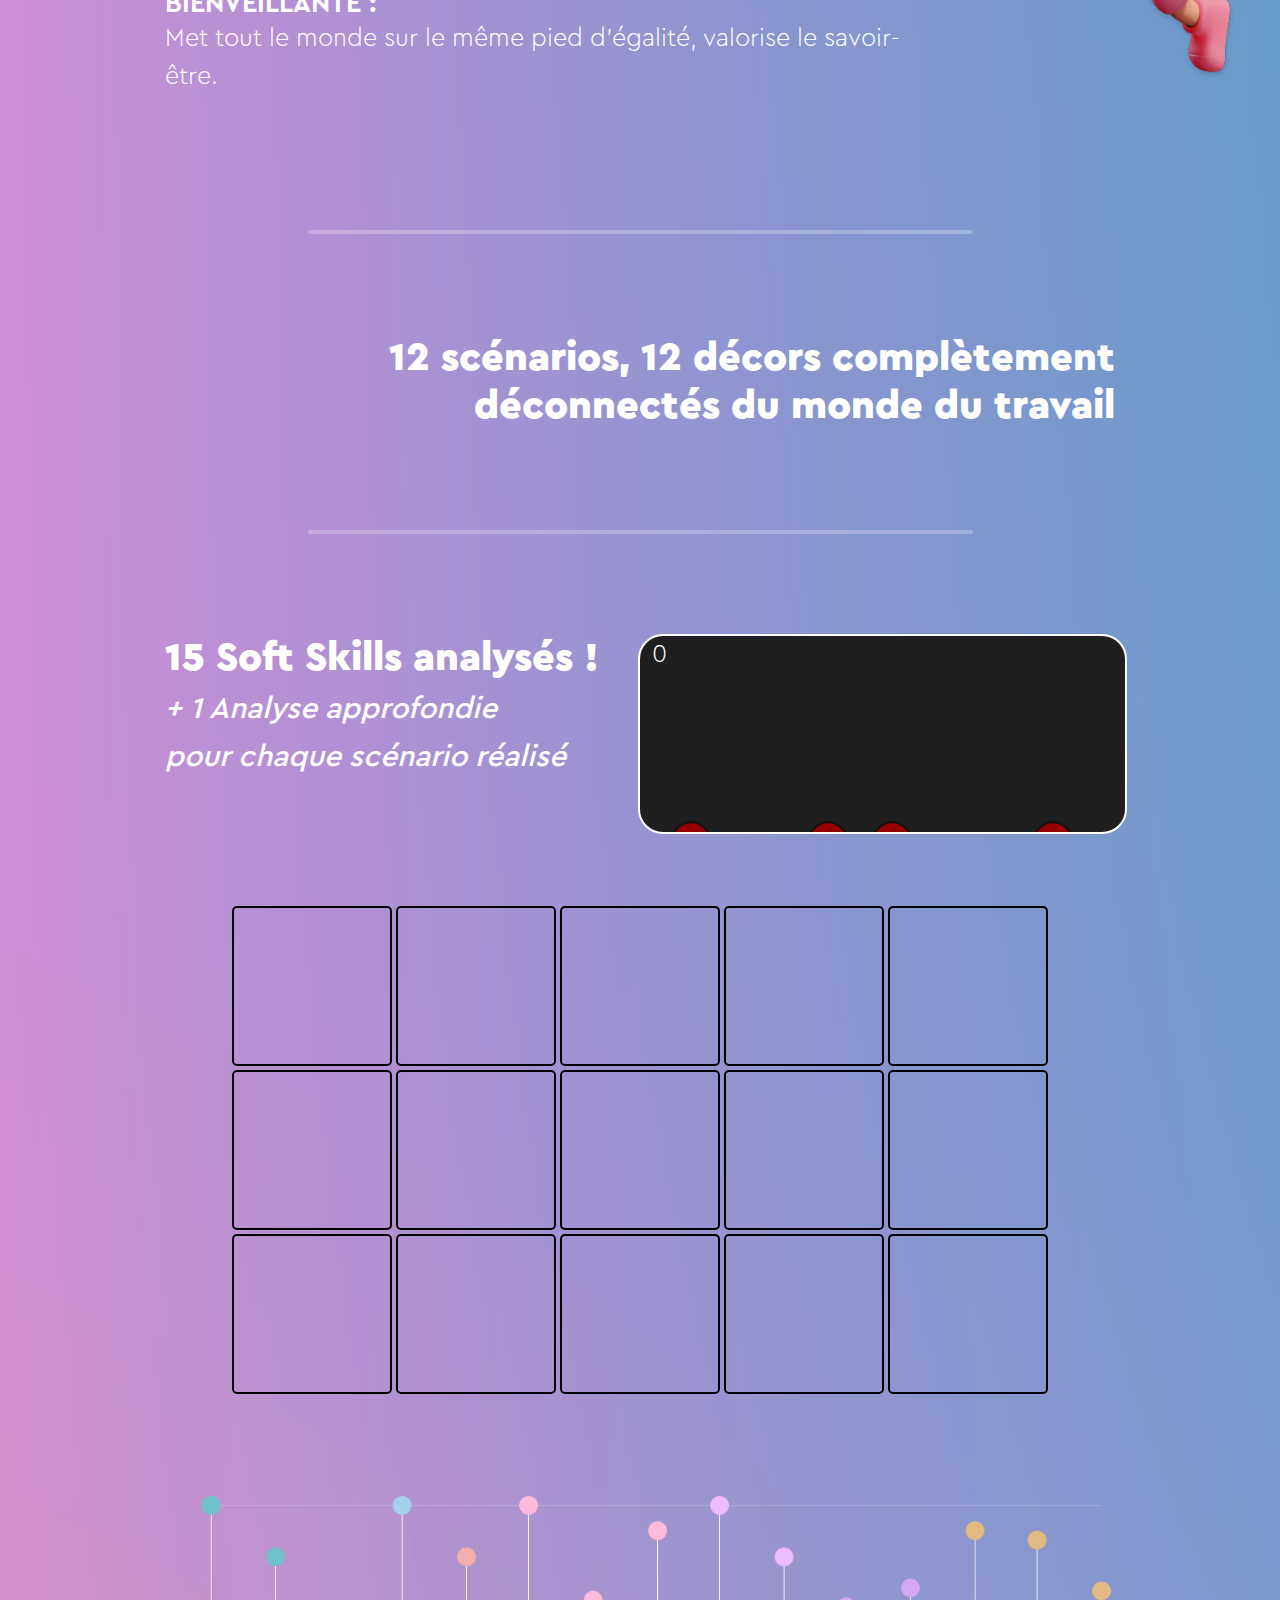
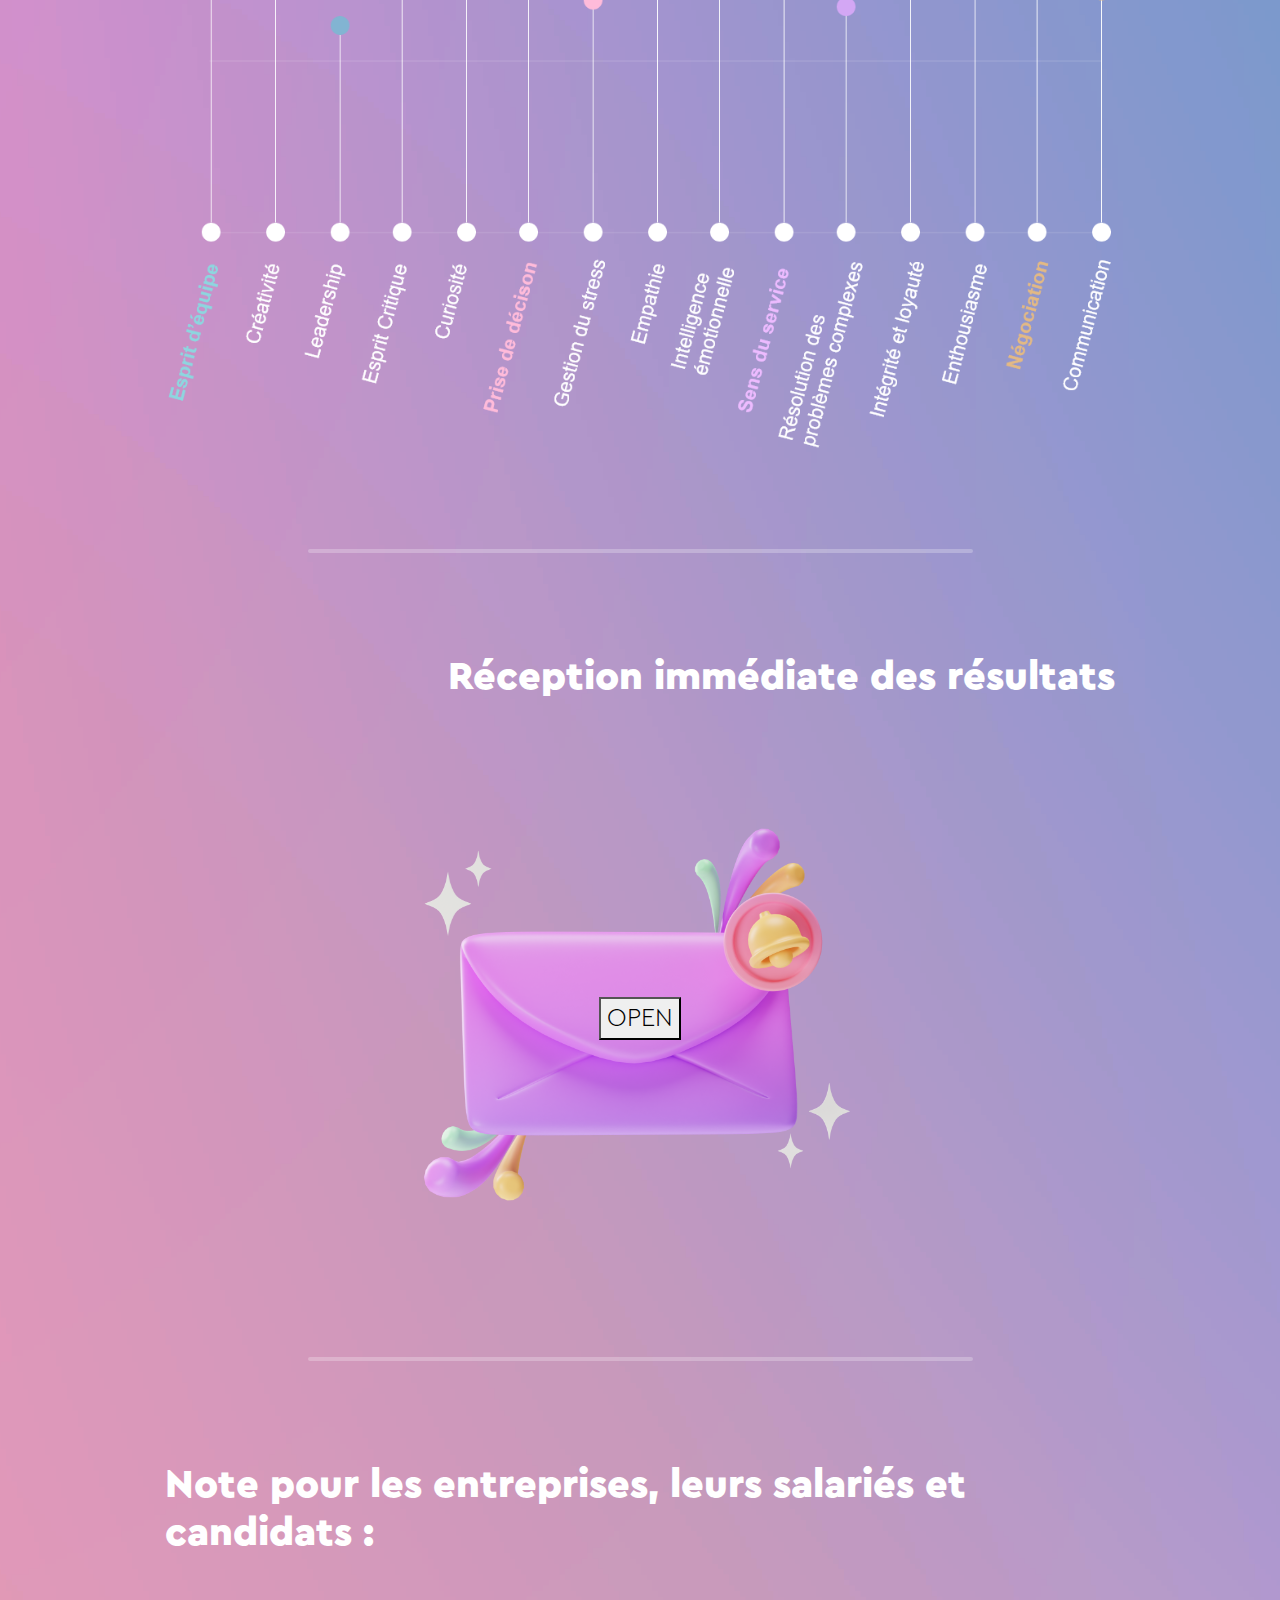
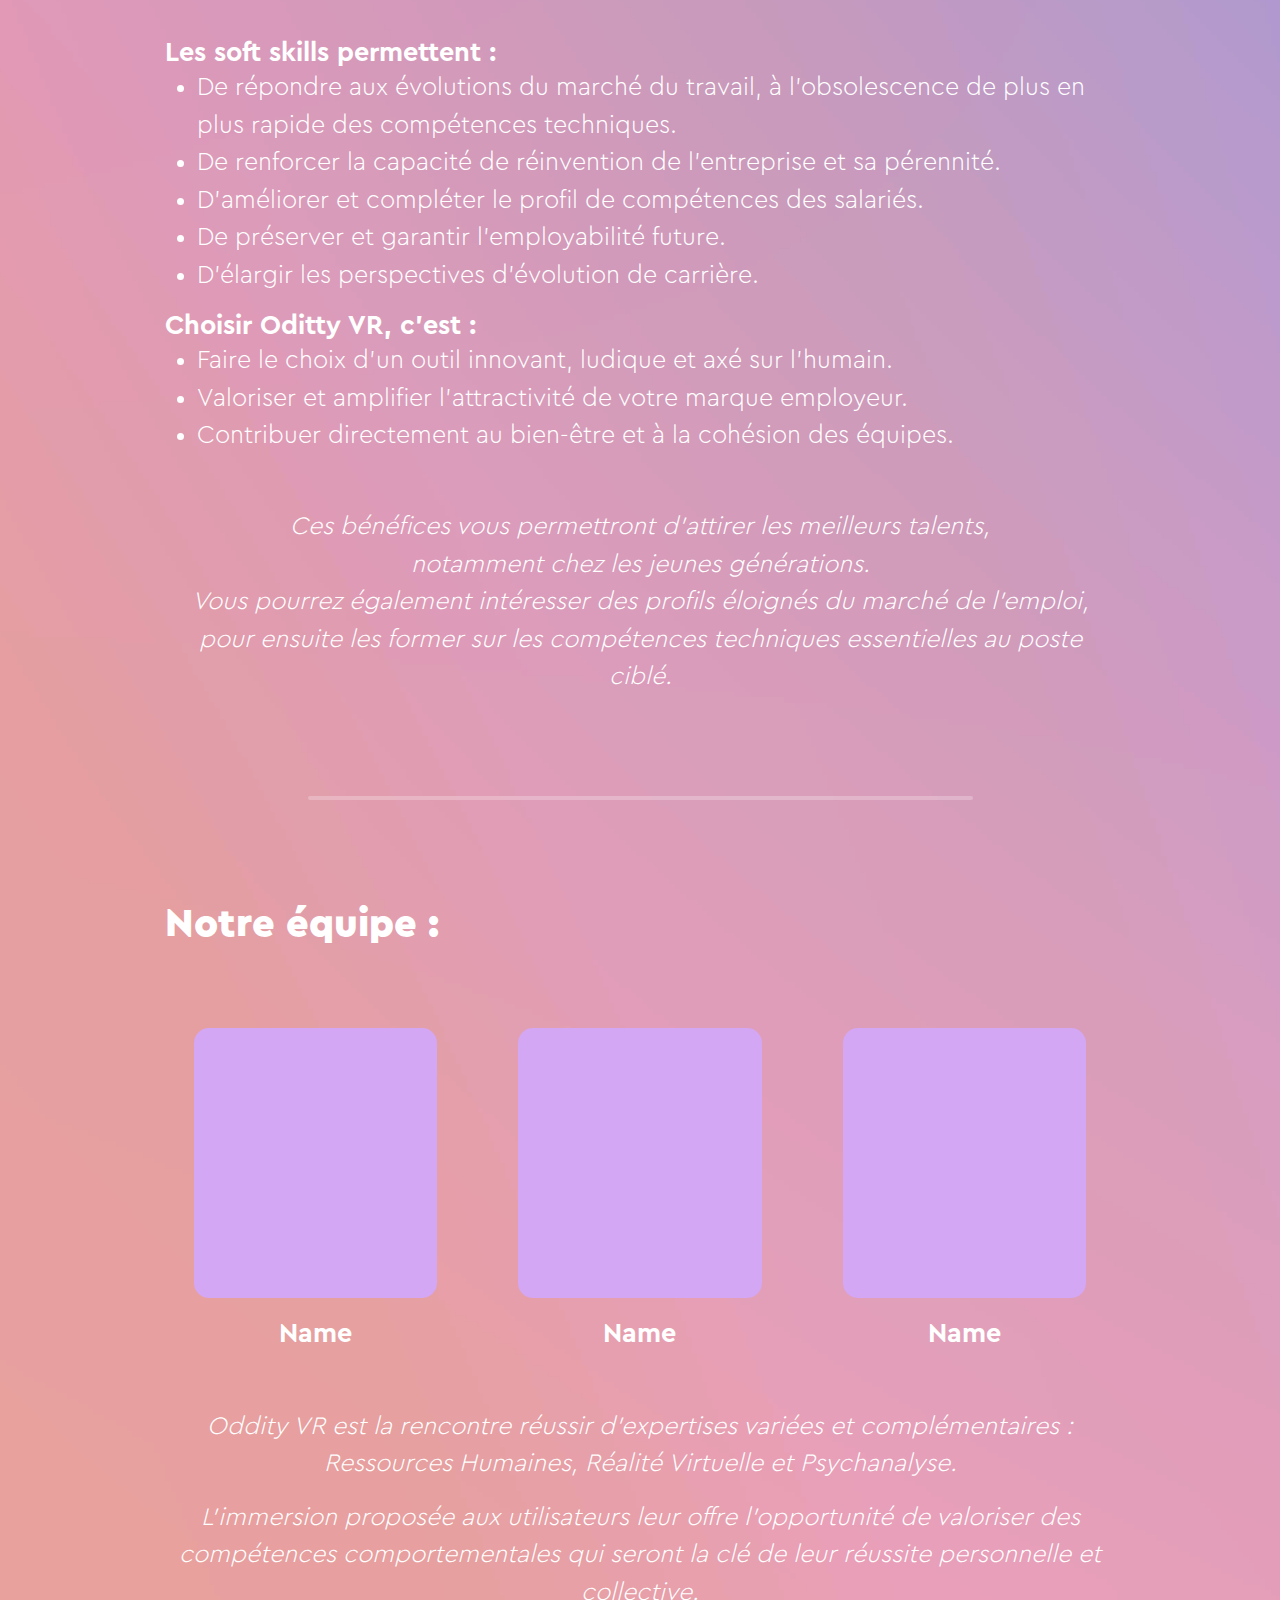
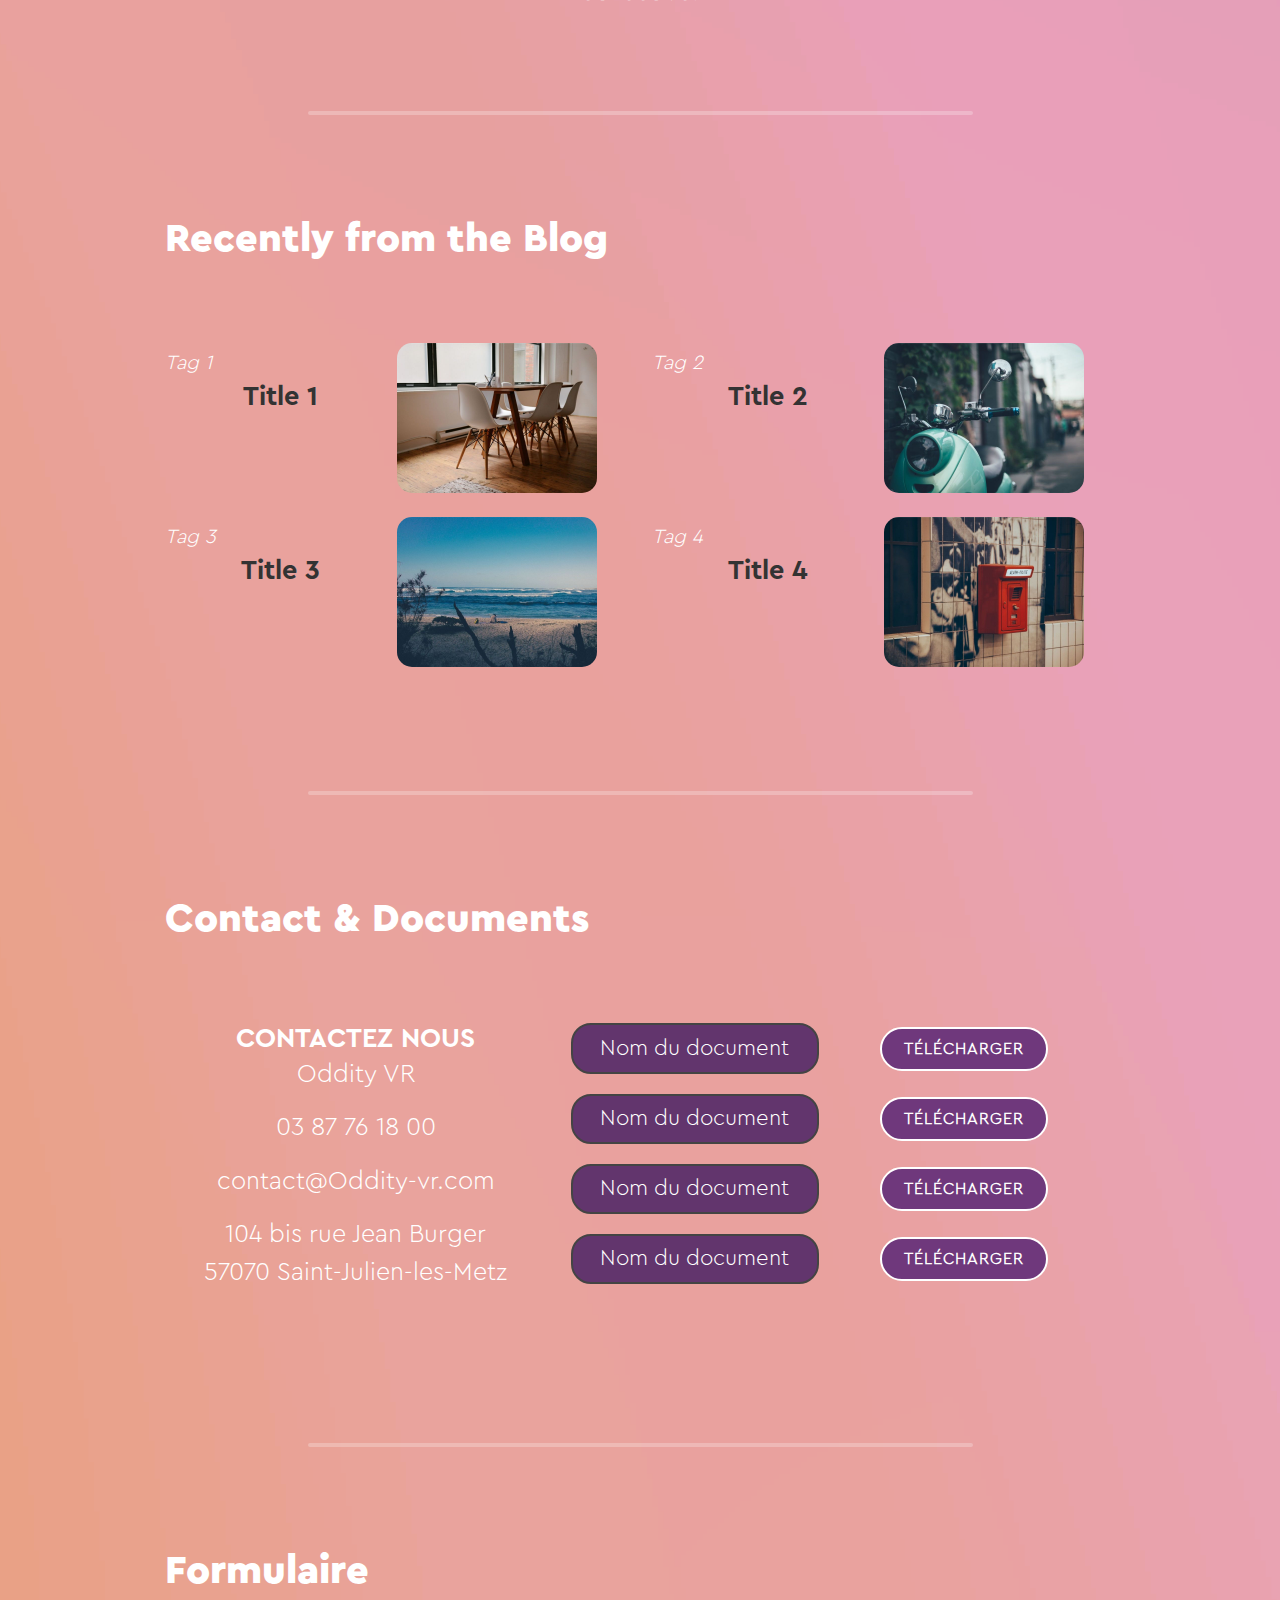
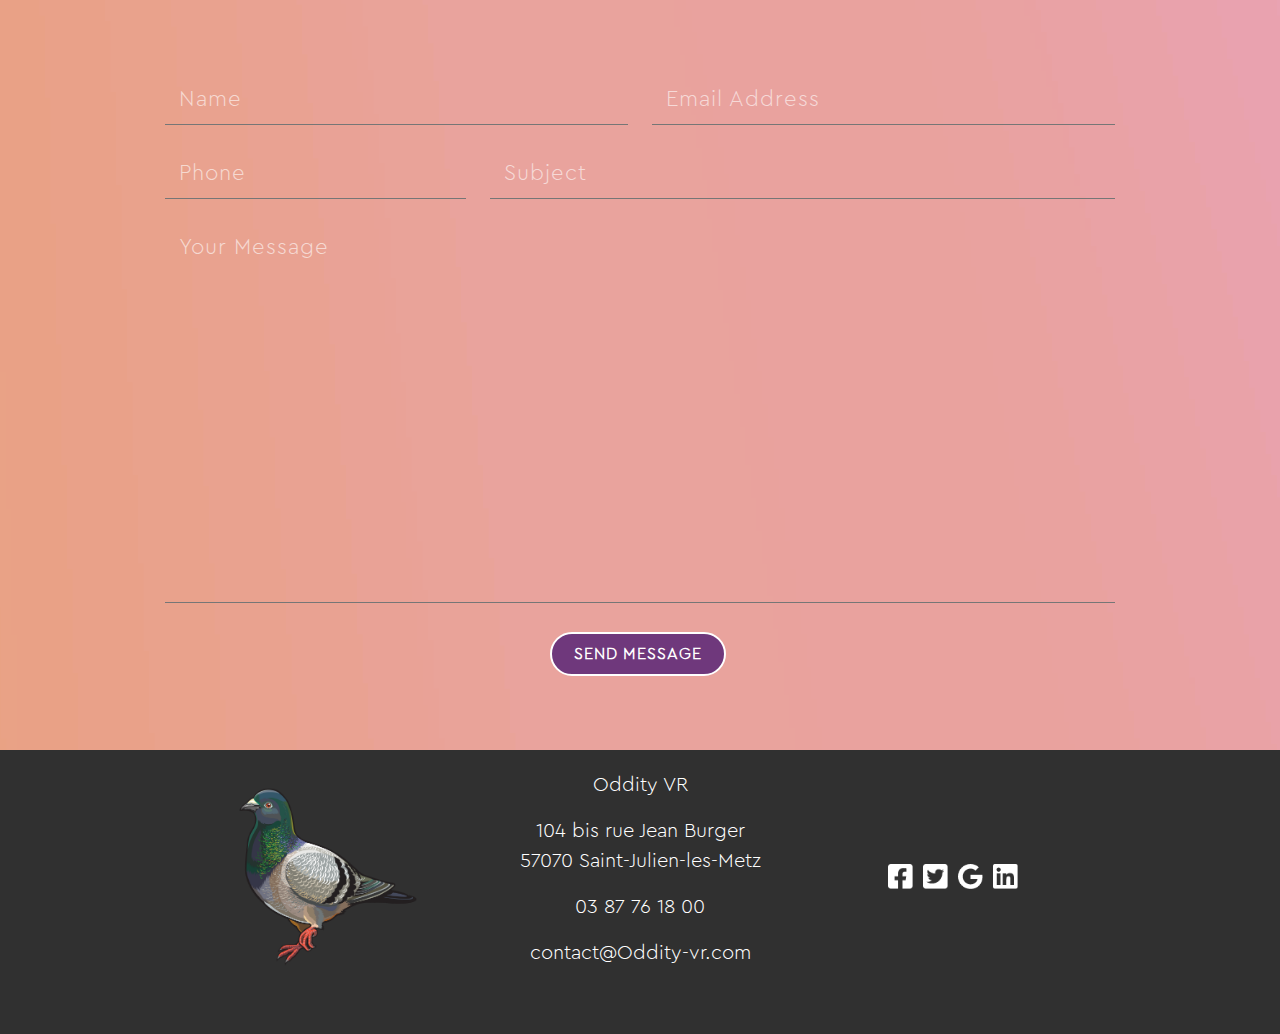
==== commit 36f64f7c: "Merge pull request #2 from Florian-Grazina/responsive-tablet" ====
--- a/index.html
+++ b/index.html
@@ -25,8 +25,8 @@
             <li><a href="#modules" class="text-purple">Modules</a></li>
             <li><a href="#blog" class="text-pink">Blog</a></li>
             <li><a href="#contact" class="text-orange">Contact</a></li>
-            <li><a href="#form" type="button" class="multicolor-button">Réserver une démo</a></li>
           </ul>
+          <a href="#form" type="button" class="multicolor-button">Réserver une démo</a>
         </div>
       </nav>
     
@@ -46,7 +46,7 @@
           </p>
         </div>
         <div id="accueil">
-          <!-- <embed src="./img/teasing.mp4" type="video/webm"> -->
+          <embed src="./img/teasing.mp4" type="video/webm">
         </div>
       </div>
 
--- a/css/style.css
+++ b/css/style.css
@@ -33,11 +33,14 @@
     overflow-x: hidden; /* Hide scrollbars */ 
     background-image: url("../img/Body.png");
     background-repeat: no-repeat;
+    /* background-attachment: fixed; */
     background-size: cover;
     color: white;
     font-family: 'CeraLight', sans-serif;
     font-size: 25px;
     margin: 0;
+
+    background-color: #31bbcb;
 }
 
 #container {
@@ -131,23 +134,20 @@
 
 #navbar-container{
     height: 60px;
-    width: 1300px;
+    width: 1150px;
     max-width: 100%;
-
-    top: 10px;
-
+    top: 35px;
     background-color: white;
     display: flex;
     align-items: center;
-    justify-content: end;
+    justify-content: space-between;
     position: fixed;
     z-index: 3;
-    border-radius: 30px;
+    border-radius: 15px;
     margin: auto;
 }
 
 #navbar-list{
-    width: 80%;
     list-style-type: none;
     display: flex;
     justify-content: space-between;
@@ -162,7 +162,8 @@
     align-items: center;
     font-size: 23px;
     font-family: CeraMedium;
-    margin-left: 20px;
+    margin-left: 10px;
+    margin-right: 80px;
 }
 
 #navbar-list li a{
@@ -178,9 +179,9 @@
     background-size: cover;
     background-repeat: no-repeat;
     width: 250px;
-    height:50px;
-    border: 3px solid white ; 
-    border-radius: 30px;
+    height:70%;
+    margin-right: 10px;
+    border-radius: 12px;
     cursor: pointer;
     box-shadow: 5px 5px 6px rgba(0, 0, 0, 0.5);
     font-family: 'Dosis', sans-serif;
@@ -366,6 +367,7 @@
     width: 100%;
     height: 90%;
     margin-bottom: 20px;
+    border-radius: 15px;
 }
 
 #equipe{
@@ -400,6 +402,7 @@
 	position: relative;
     width: 100%;
     max-width: 200px;
+    border-radius: 15px;
 	height: auto;
 }    
 
@@ -663,6 +666,8 @@
 
 /***************** Tablet **********************/
 
+
+/* salu lolo */
 @media screen and (max-width: 950px){
     
     #container {
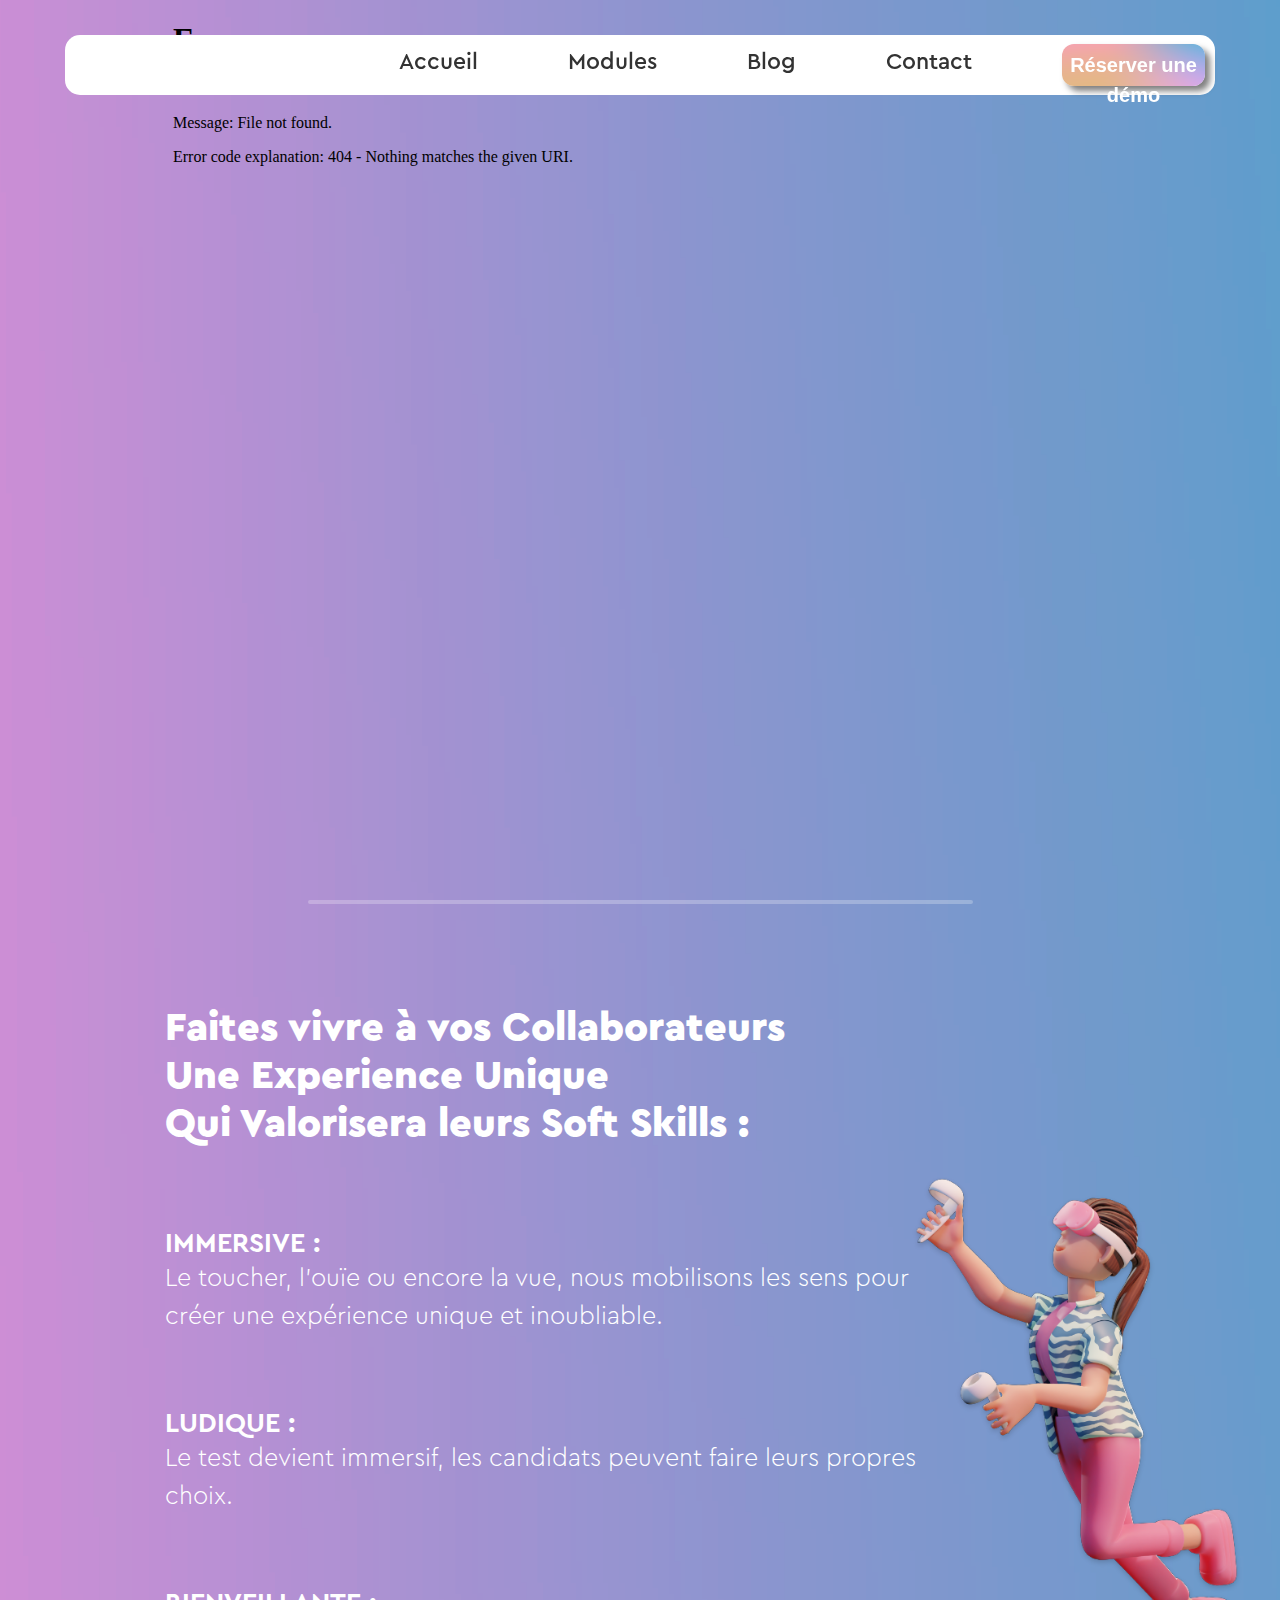
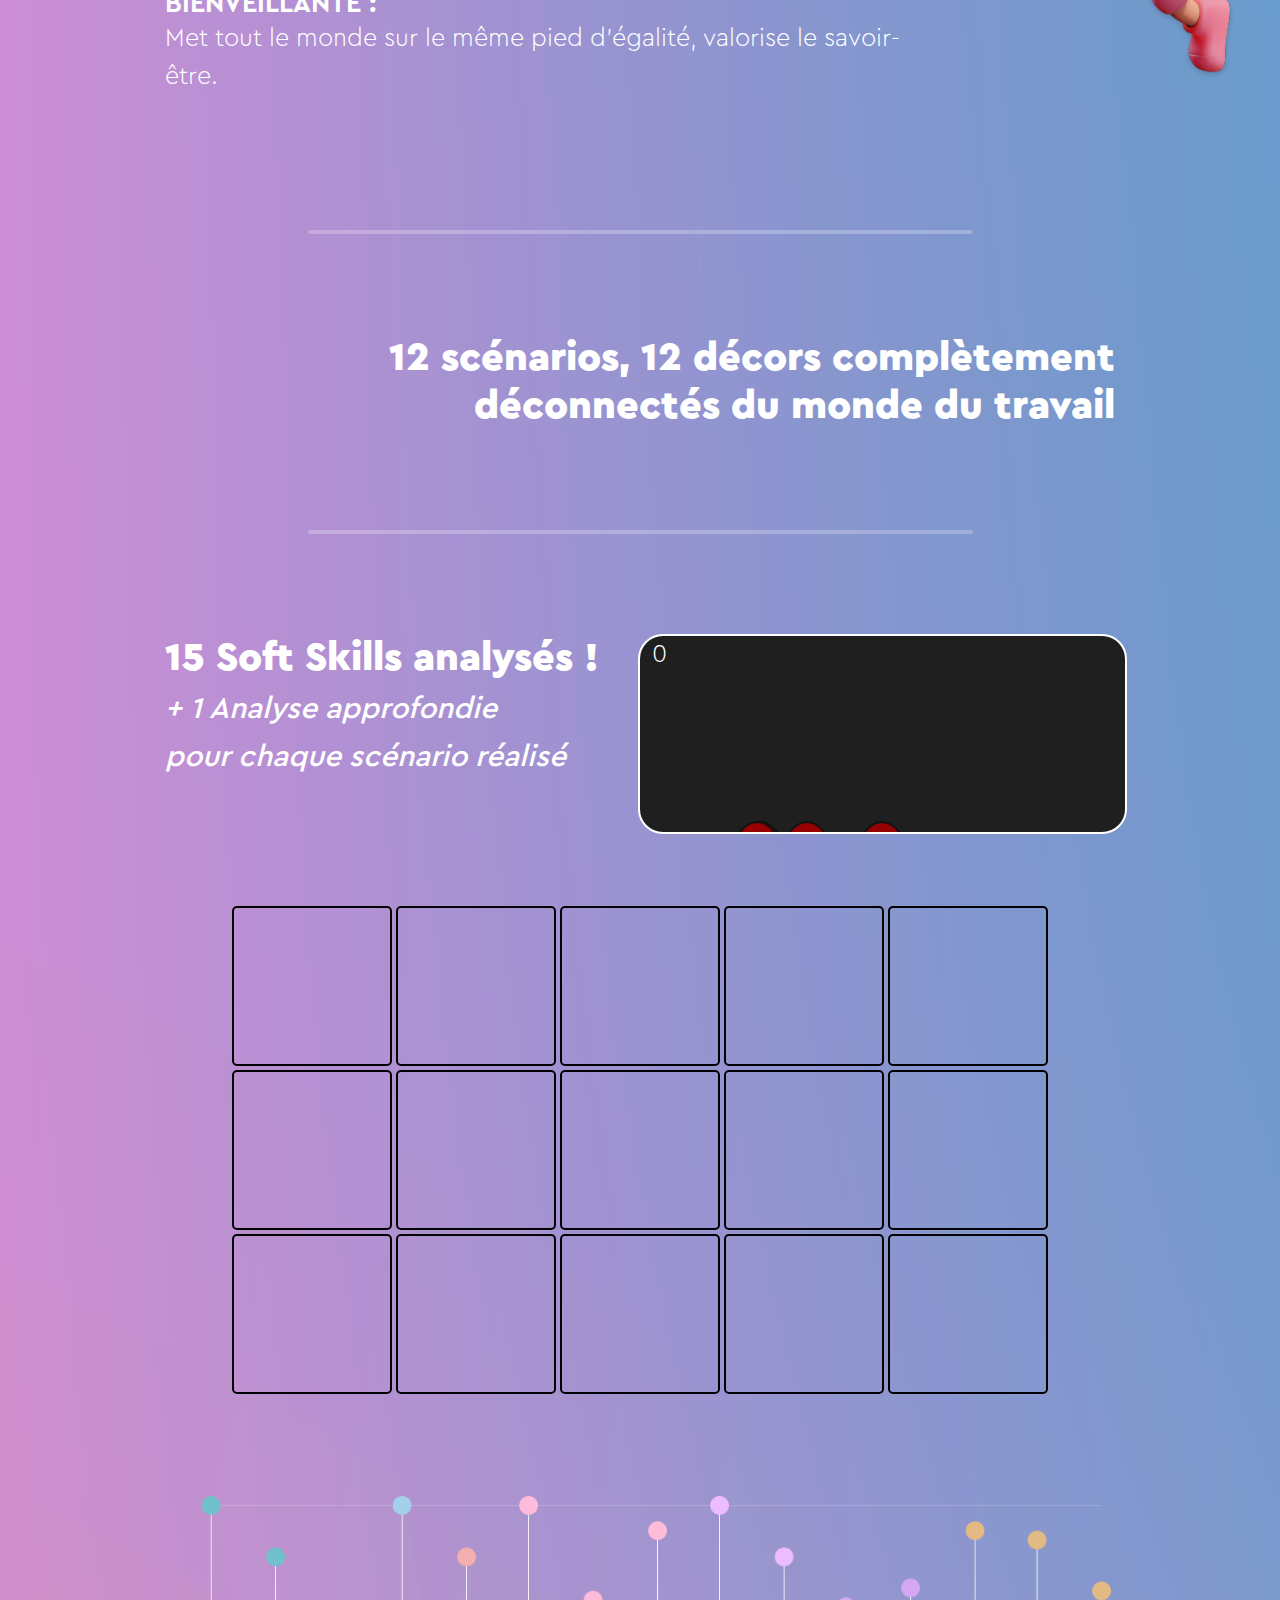
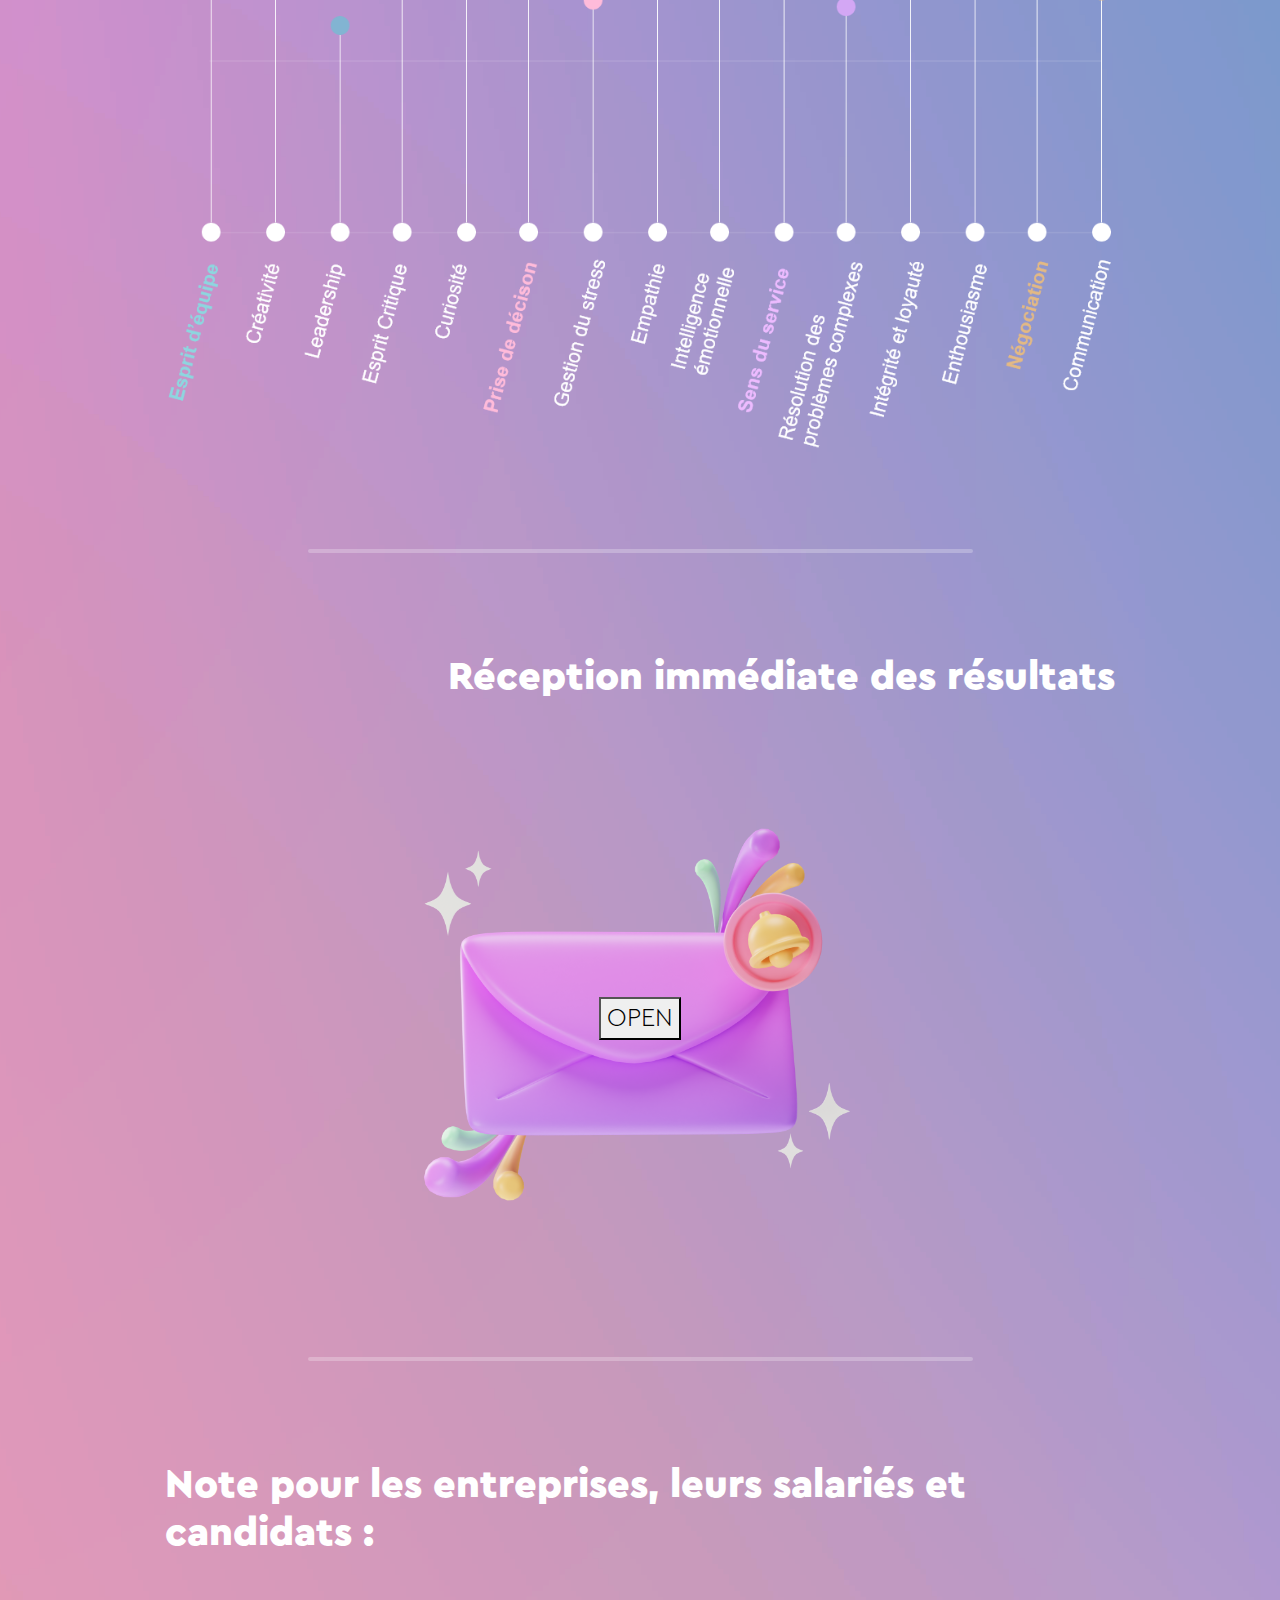
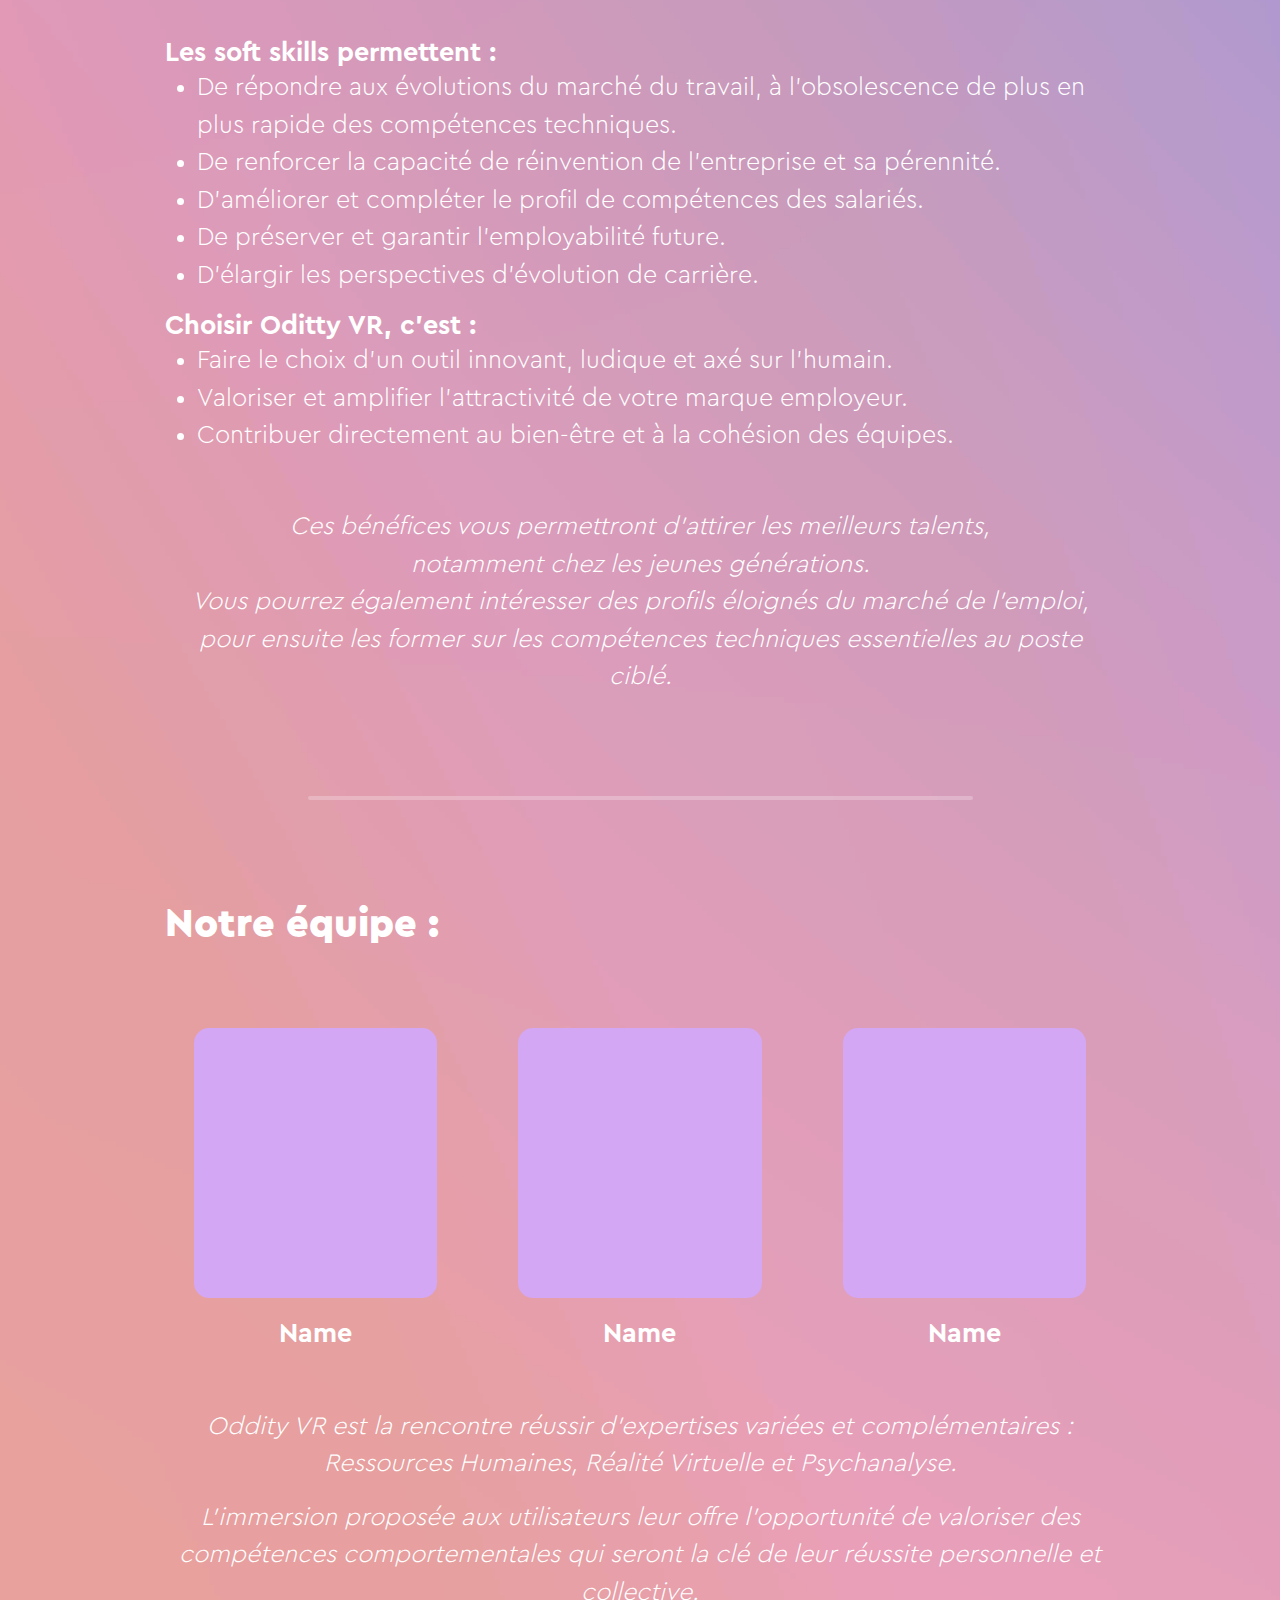
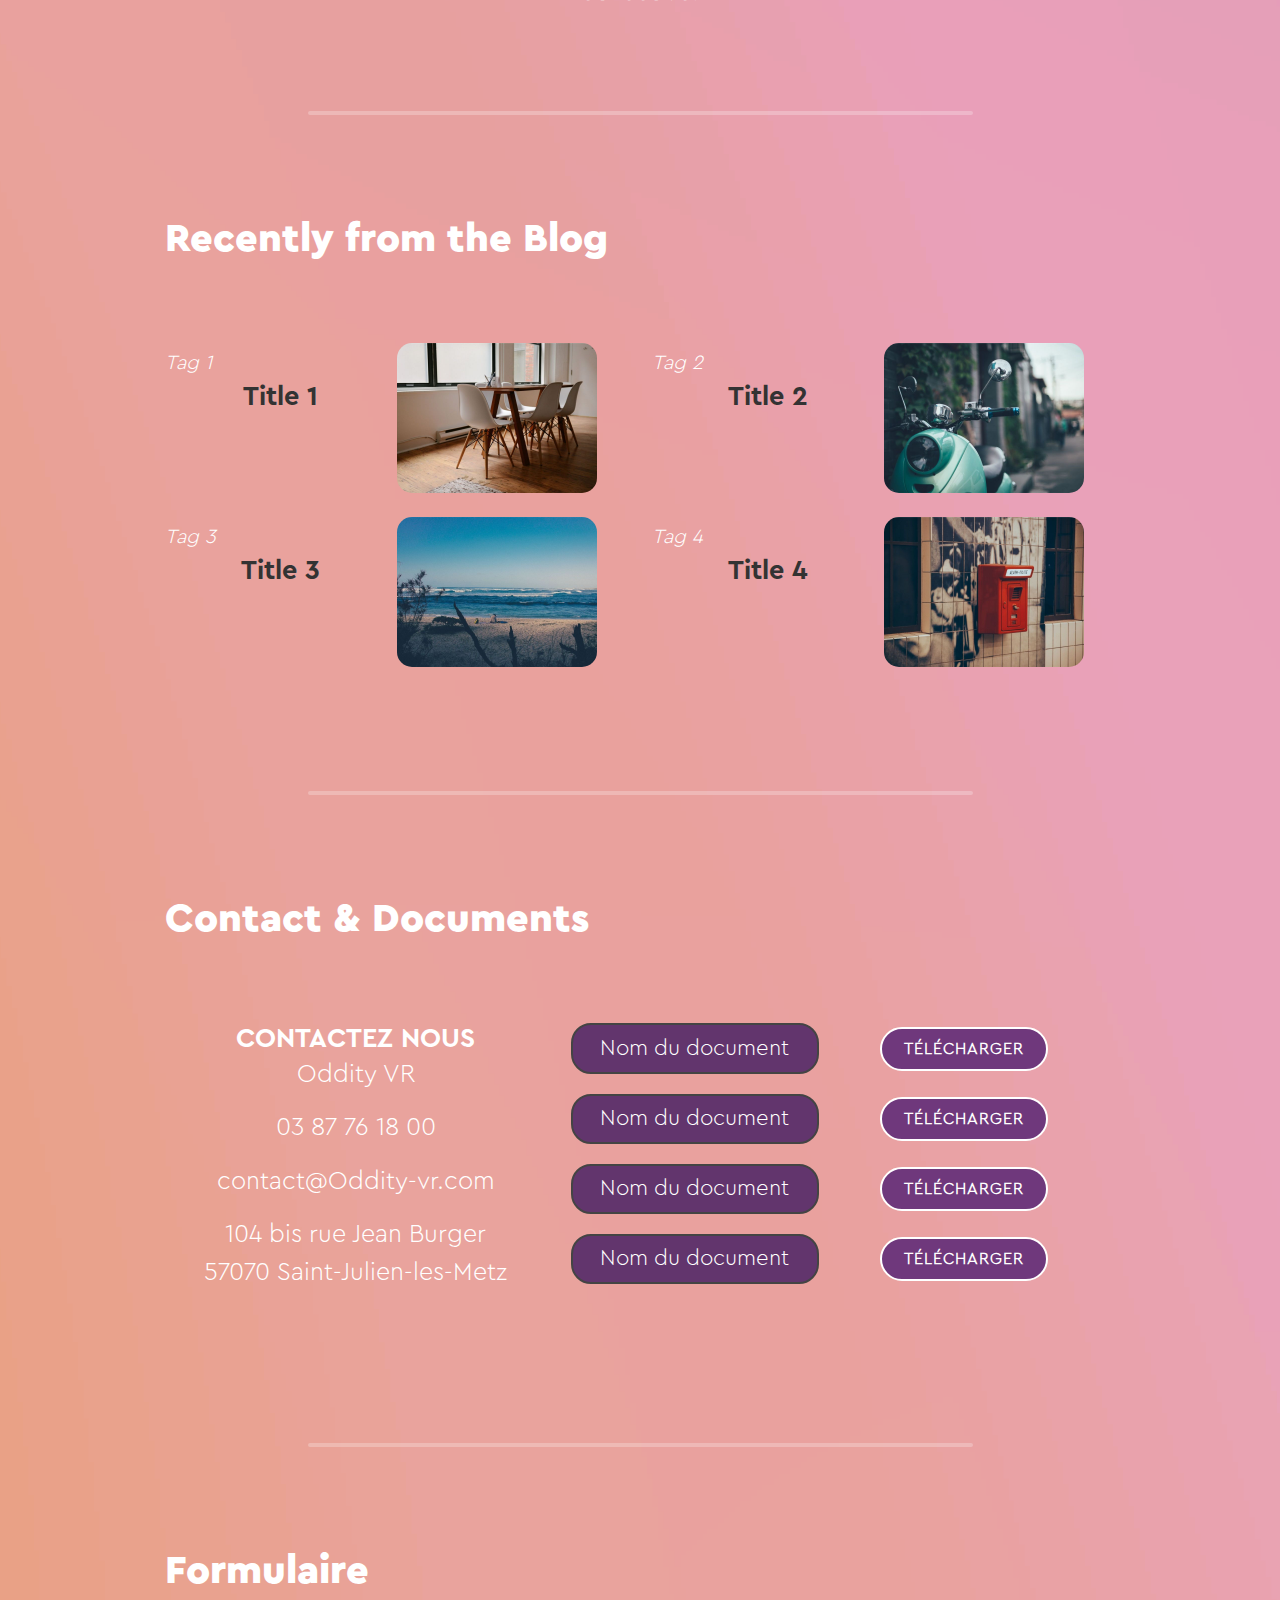
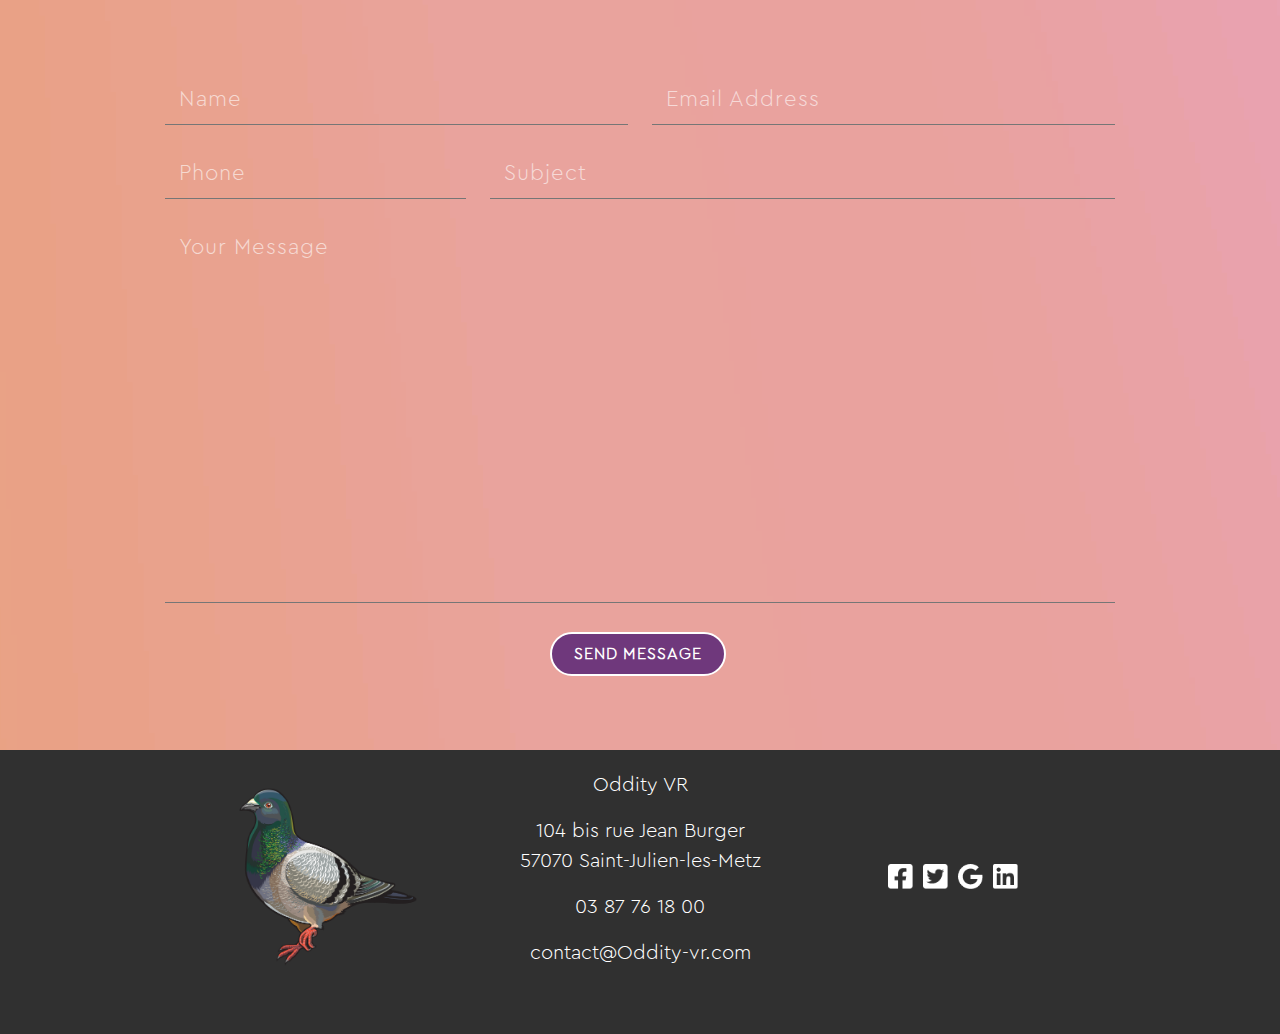
==== commit 7a3e840e: "Merge branch 'master' into responsive-mobile" ====
--- a/index.html
+++ b/index.html
@@ -19,7 +19,31 @@
       <!-- NAVBAR
       -------------------------------------- -->
       <nav>
+
         <div id="navbar-container">
+
+          <div id="mySidenav" class="sidenav">
+            <a id="closeBtn" href="#" class="close">×</a>
+            <ul>
+              <li><a href="#accueil" class="text-blue">Accueil</a></li>
+                <li><a href="#modules" class="text-purple">Modules</a></li>
+                <li><a href="#blog" class="text-pink">Blog</a></li>
+                <li><a href="#contact" class="text-orange">Contact</a></li>
+                <li><button id="demo-button" class="multicolor-button">Réserver une démo</button></li>
+            </ul>
+          </div>
+
+          <a href="#" id="openBtn">
+            <span class="burger-icon">
+              <span class="black"></span>
+              <span class="transparent"></span>
+              <span class="black"></span>
+              <span class="transparent"></span>
+              <span class="black"></span>
+              
+            </span>
+          </a>
+
           <ul id="navbar-list">
             <li><a href="#accueil" class="text-blue">Accueil</a></li>
             <li><a href="#modules" class="text-purple">Modules</a></li>
@@ -407,6 +431,7 @@
     </div>
   </footer>
 
+    <script src="./script/sidenav.js"></script>
     <script src="./script/animation.js"></script>
     <script src="./script/blog.js"></script>
     <script src="./script/contact.js"></script>
--- a/css/style.css
+++ b/css/style.css
@@ -1,4 +1,3 @@
-
 
 /***************** Import **********************/
 
@@ -136,7 +135,9 @@
     height: 60px;
     width: 1150px;
     max-width: 100%;
+
     top: 35px;
+
     background-color: white;
     display: flex;
     align-items: center;
@@ -169,6 +170,17 @@
 #navbar-list li a{
     cursor: pointer;
 }
+
+/***************** Side Nav **********************/
+
+.sidenav{
+    visibility: hidden;
+}
+
+#openBtn{
+    visibility: hidden;
+}
+
 
 
 /***************** Boutons **********************/
@@ -694,4 +706,85 @@
     #black-band{
         max-width: 520px;
     }
+
+    #navbar-list{
+        display: none;
+    }
+
+    #navbar-container{
+        background-color: transparent;
+        justify-content: start;
+    }
+
+    /* Sidenav menu */
+.sidenav {
+    height: 100%;
+    width: 250px;
+    position: fixed;
+    z-index: 1;
+    top: 0;
+    left: -250px;
+    background-color: #e8e8e8;
+    padding-top: 60px;
+    transition: left 0.5s ease;
+    visibility: visible;
+  }
+  
+  /* Sidenav menu links */
+  .sidenav a {
+    padding: 8px 8px 8px 32px;
+    text-decoration: none;
+    font-size: 25px;
+    color: #818181;
+    display: block;
+    transition: 0.3s;
+  }
+  
+  .sidenav a:hover {
+    color: #111;
+  }
+  
+  .sidenav ul {
+    list-style-type: none;
+    padding: 0;
+    margin: 0;
+  }
+  
+  /* Active class */
+  .sidenav.active {
+    left: 0;
+  }
+  
+  /* Close btn */
+  .sidenav .close {
+    position: absolute;
+    top: 0;
+    right: 25px;
+    font-size: 36px;
+  }
+  
+  /* Icône burger */
+
+  .burger-icon span{
+    margin-left: 100px;
+  }
+
+  .burger-icon span.black {
+    display: block;
+    visibility: visible;
+    width: 35px;
+    height: 5px;
+    background-color: black;
+    
+  }
+  .burger-icon span.transparent {
+    display: block;
+    visibility: visible;
+    width: 35px;
+    height: 5px;
+    background-color: transparent;
+  }
+
+  
+
 }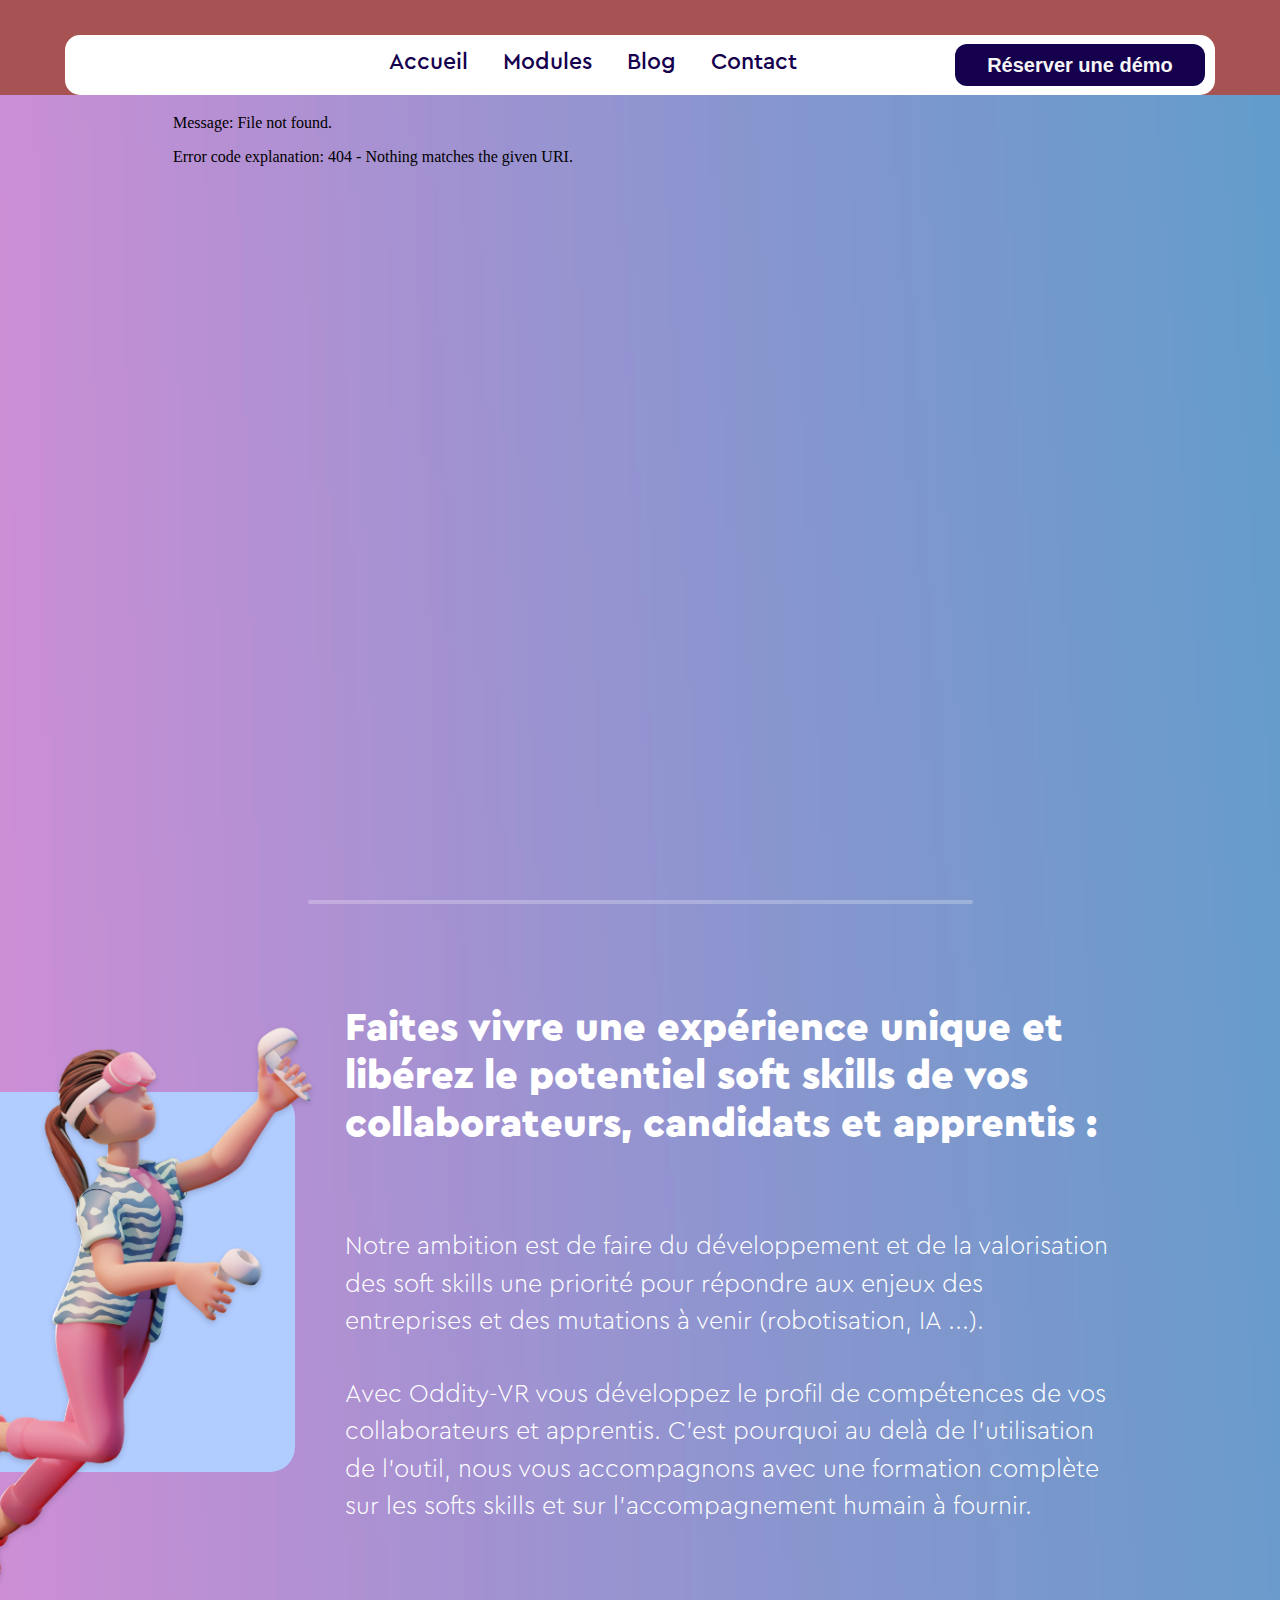
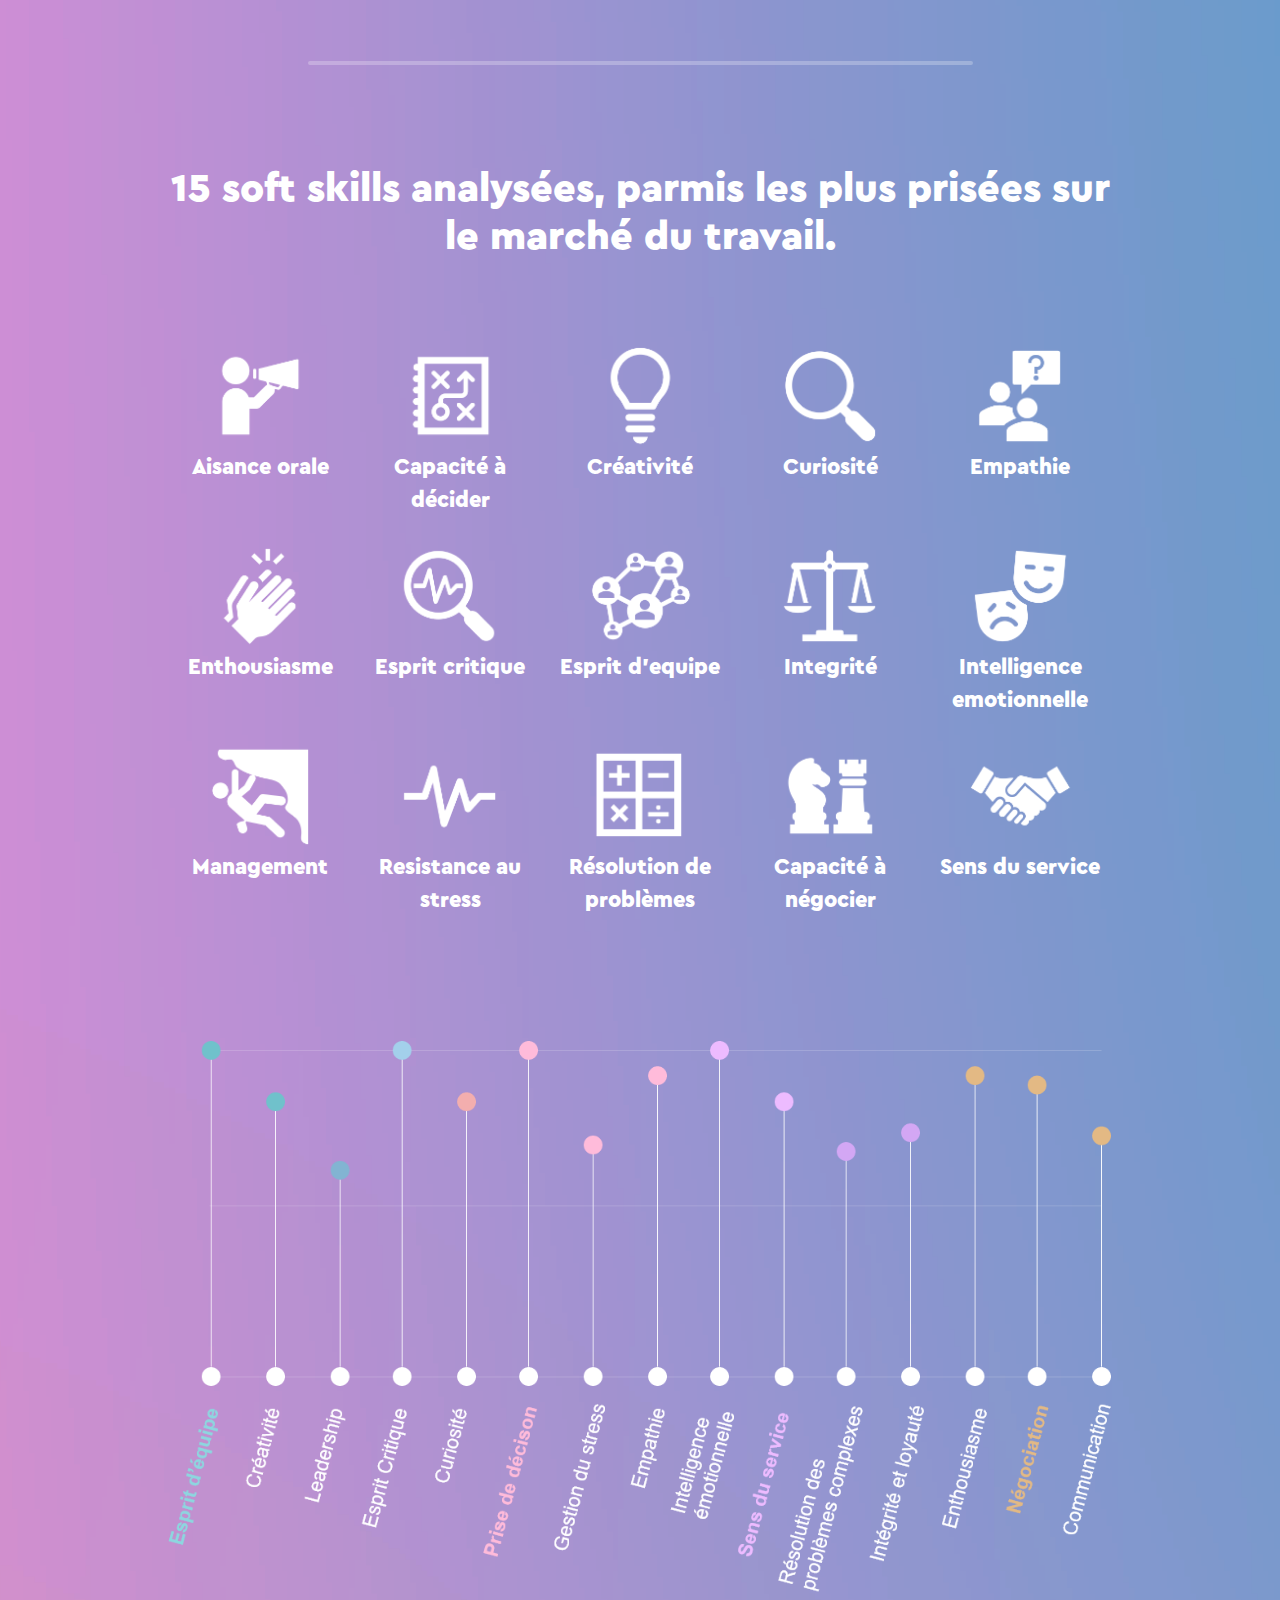
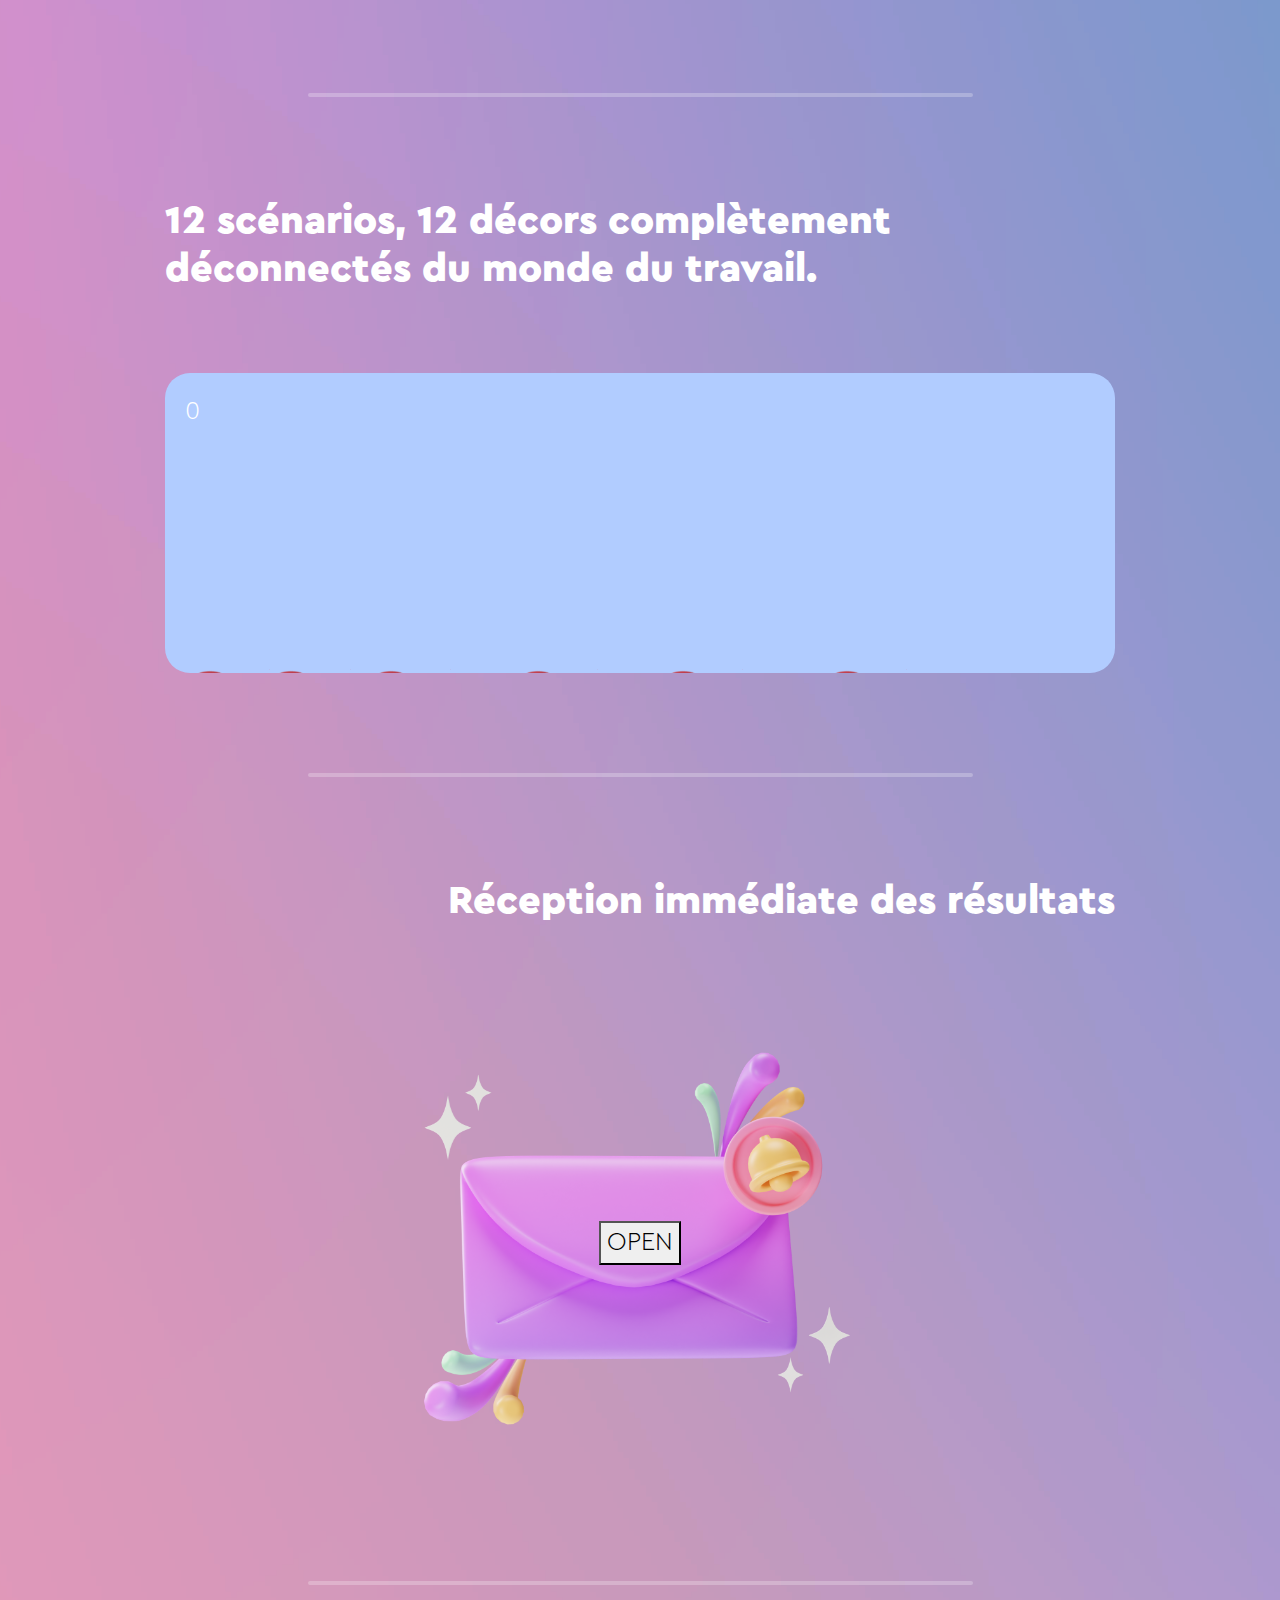
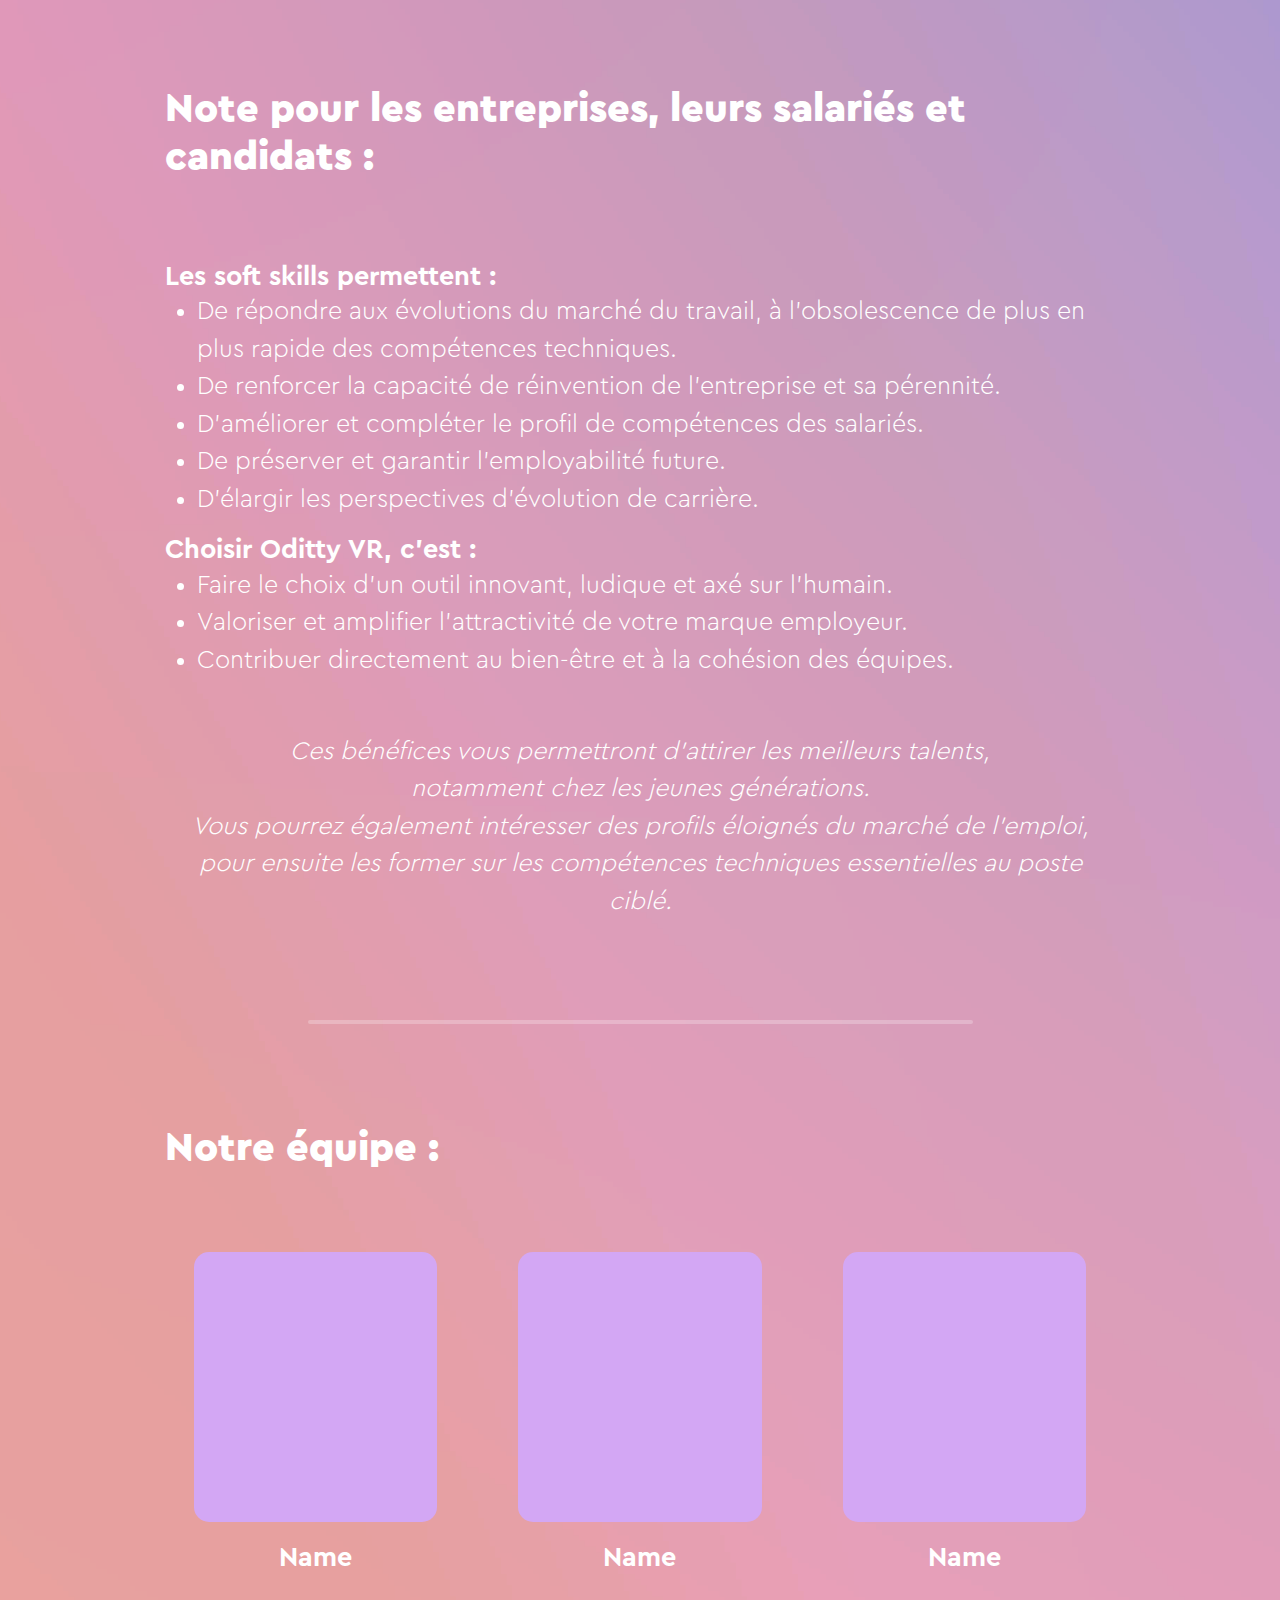
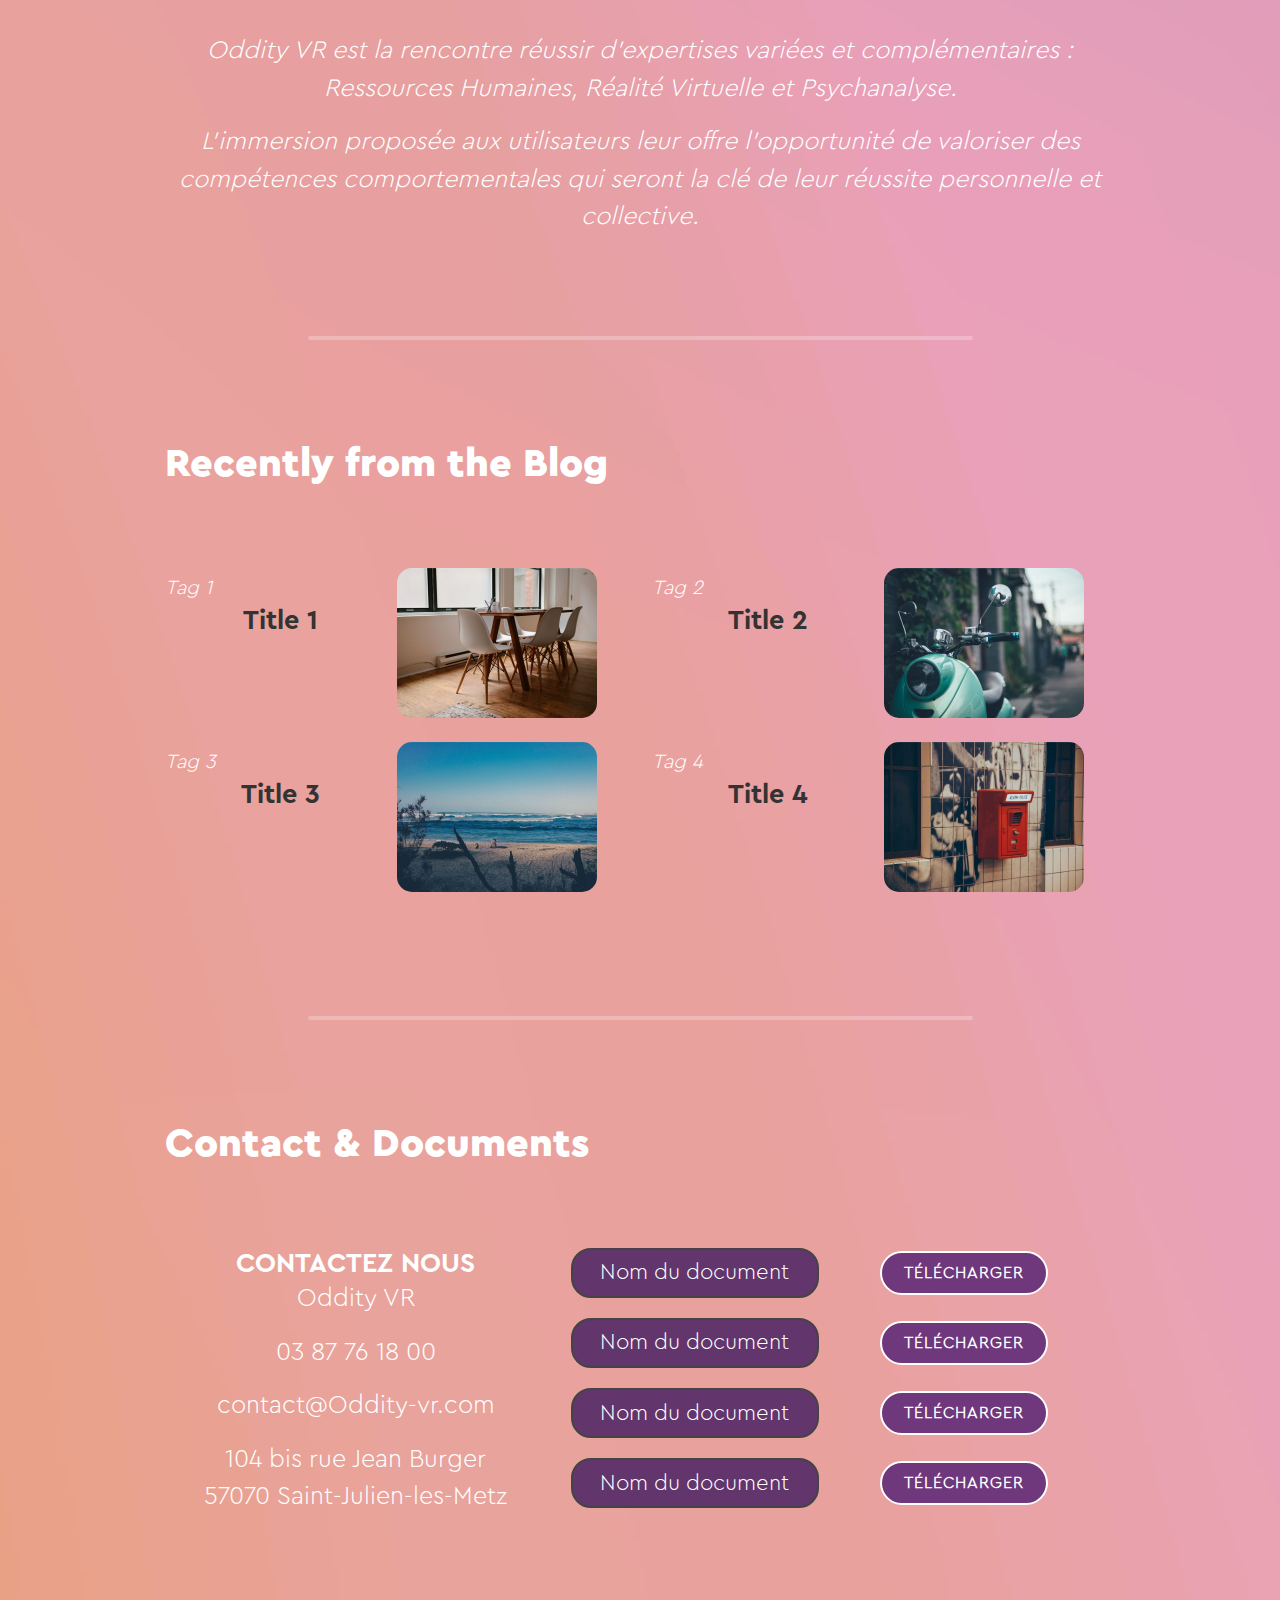
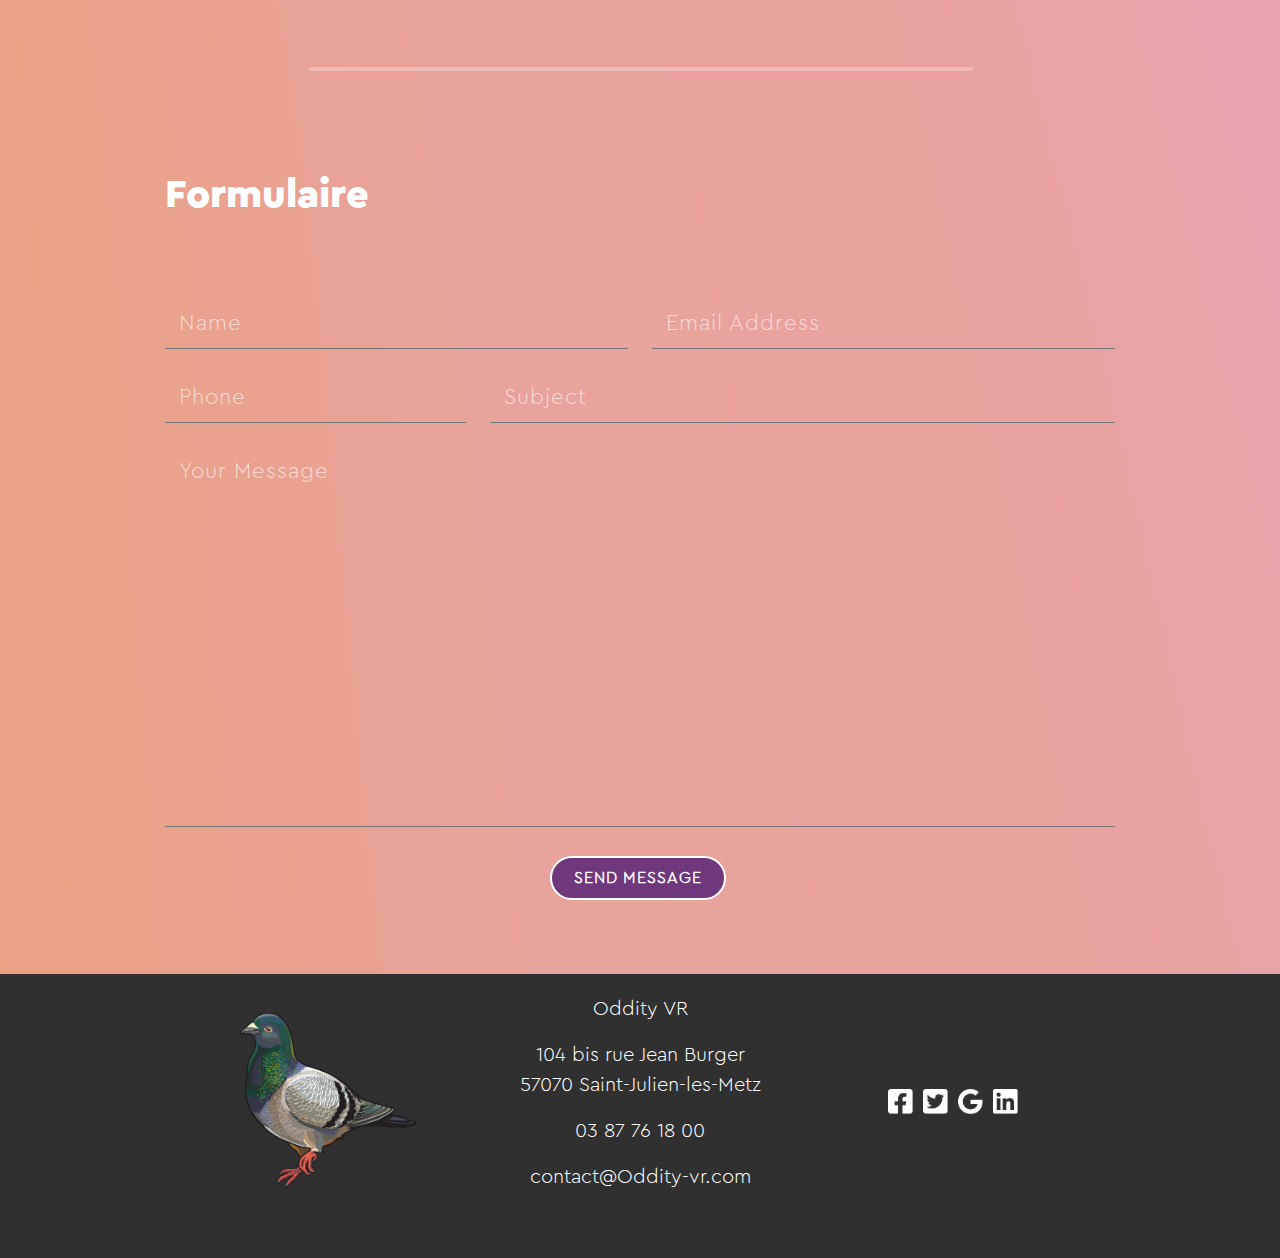
==== commit 59a8cc57: "table soft skilpls" ====
--- a/index.html
+++ b/index.html
@@ -13,14 +13,16 @@
 </head>
 
 <body>
+  
   <div id="black-band">
+    <div id="top-band"></div>
     <div id="container">
-
+      
       <!-- NAVBAR
-      -------------------------------------- -->
-      <nav>
-
-        <div id="navbar-container">
+        -------------------------------------- -->
+        <nav>
+          
+          <div id="navbar-container">
 
           <div id="mySidenav" class="sidenav">
             <a id="closeBtn" href="#" class="close">×</a>
@@ -82,77 +84,136 @@
 
       <section>
         <div id="modules-container">
+
+          <div id="bloc-girl">
+            <div id="blue-bloc-girl">
+              <img id="metaverse-girl" src="./img/Fille3D.png" alt="Fille flotante">
+            </div>
+          </div>
+
           <div id="text-modules">
-            <h2>Faites vivre à vos Collaborateurs <br> Une Experience Unique <br> Qui Valorisera leurs
-              Soft Skills :</h2>
-            <h3>IMMERSIVE :</h3>
-            <p>Le toucher, l'ouïe ou encore la vue, nous mobilisons les sens pour créer une expérience unique et
-              inoubliable.</p>
-            <br>
-            <h3>LUDIQUE : </h3>
-            <p>Le test devient immersif, les candidats peuvent faire leurs propres choix.</p>
-            <br>
-            <h3>BIENVEILLANTE :</h3>
-            <p>Met tout le monde sur le même pied d'égalité, valorise le savoir-être.</p>
-          </div>
-
-          <div id="bloc-girl">
-            <img id="metaverse-girl" src="./img/Girl.png" alt="Fille flotante">
-          </div>
-
-        </div>
+            <h2>Faites vivre une expérience unique et libérez le potentiel soft skills de vos collaborateurs, candidats et apprentis :</h2> 
+            <p>Notre ambition est de faire du développement et de la valorisation des soft skills une priorité pour répondre aux enjeux des entreprises et des mutations à venir (robotisation, IA ...).</p>
+            <p>Avec Oddity-VR vous développez le profil de compétences de vos collaborateurs et apprentis. C'est pourquoi au delà de l'utilisation de l'outil, nous vous accompagnons avec une formation complète sur les softs skills et sur l'accompagnement humain à fournir.</p>
+          </div>
+
+        </div>
+      </section>
+
+
+  <!-- SOFT SKILLS
+  -------------------------------------- -->
+      <section>
         <hr class="mx-auto d-block">
-        <h2 id="scenarios-text">12 scénarios, 12 décors complètement <br> déconnectés du monde du travail</h2>
-
-       
-
-      </section>
-
-
-      <!-- SOFT SKILLS
-      -------------------------------------- -->
+
+        <div class="row">
+          <h2 class="col title">15 soft skills analysées, parmis les plus prisées sur le marché du travail.</h2>
+          
+        </div>
+
+        <div id="table">
+          <div class="softskill">
+            <img src="./img/Soft skills/AisanceOrale.png" alt="">
+            <p class="softskill-title">Aisance orale</p>
+          </div>
+          <div class="softskill">
+            <img src="./img/Soft skills/CapaciteDecider.png" alt="">
+            <p class="softskill-title">Capacité à décider</p>
+          </div>
+          <div class="softskill">
+            <img src="./img/Soft skills/Creativite.png" alt="">
+            <p class="softskill-title">Créativité</p>
+          </div>
+          <div class="softskill">
+            <img src="./img/Soft skills/Curiosite.png" alt="">
+            <p class="softskill-title">Curiosité</p>
+          </div>
+          <div class="softskill">
+            <img src="./img/Soft skills/Empathie.png" alt="">
+            <p class="softskill-title">Empathie</p>
+          </div>
+          <div class="softskill">
+            <img src="./img/Soft skills/Enthousiasme.png" alt="">
+            <p class="softskill-title">Enthousiasme</p>
+          </div>
+          <div class="softskill">
+            <img src="./img/Soft skills/EspritCritique.png" alt="">
+            <p class="softskill-title">Esprit critique</p>
+          </div>
+          <div class="softskill">
+            <img src="./img/Soft skills/EspritEquipe.png" alt="">
+            <p class="softskill-title">Esprit d'equipe</p>
+          </div>
+          <div class="softskill">
+            <img src="./img/Soft skills/IntegriteLoyaute.png" alt="">
+            <p class="softskill-title">Integrité</p>
+          </div>
+          <div class="softskill">
+            <img src="./img/Soft skills/IntelligenceEmotionnelle.png" alt="">
+            <p class="softskill-title">Intelligence emotionnelle</p>
+          </div>
+          <div class="softskill">
+            <img src="./img/Soft skills/ManagementLeadership.png" alt="">
+            <p class="softskill-title">Management</p>
+          </div>
+          <div class="softskill">
+            <img src="./img/Soft skills/ResistanceStress.png" alt="">
+            <p class="softskill-title">Resistance au stress</p>
+          </div>
+          <div class="softskill">
+            <img src="./img/Soft skills/ResolutionProb.png" alt="">
+            <p class="softskill-title">Résolution de problèmes</p>
+          </div>
+          <div class="softskill">
+            <img src="./img/Soft skills/SensNegociation.png" alt="">
+            <p class="softskill-title">Capacité à négocier</p>
+          </div>
+          <div class="softskill">
+            <img src="./img/Soft skills/SensService.png" alt="">
+            <p class="softskill-title">Sens du service</p>
+          </div>
+        </div>
+
+        <img id="graph" class="mx-auto img-fluid" src="./img/Graphique.png" alt="Soft Skills graphique">
+
+        <hr class="mx-auto d-block">
+
+      </section>
+
+
+  <!-- SCENARIOS
+  -------------------------------------- -->
+
+
+      <section>
+        
+        <h2 id="scenarios-text title">12 scénarios, 12 décors complètement déconnectés du monde du travail.</h2>
+
+        <div id="bloc-shooter-game" class="col">
+          <div id="balloon1" class="balloon"></div>
+          <div id="balloon2" class="balloon"></div>
+          <div id="balloon3" class="balloon"></div>
+          <div id="balloon4" class="balloon"></div>
+          <div id="balloon5" class="balloon"></div>
+          <div id="balloon6" class="balloon"></div>
+          <p id="score">0</p>
+        </div>
+        
+      
 
       <hr class="mx-auto d-block">
-
-      <section>
-        <div class="row">
-          <h2 class="col" id="scenarios-slogan">15 Soft Skills analysés ! <br><span style="font-size: 30px;" class="subtitle-italic">+ 1 Analyse approfondie <br> pour
-              chaque scénario réalisé</span></h2>
-          <div id="bloc-shooter-game" class="col">
-            <div id="balloon1" class="balloon"></div>
-            <div id="balloon2" class="balloon"></div>
-            <div id="balloon3" class="balloon"></div>
-            <div id="balloon4" class="balloon"></div>
-            <p id="score">0</p>
-          </div>
-        </div>
-
-        <div id="table">
-          <div class="softskill"></div>
-          <div class="softskill"></div>
-          <div class="softskill"></div>
-          <div class="softskill"></div>
-          <div class="softskill"></div>
-          <div class="softskill"></div>
-          <div class="softskill"></div>
-          <div class="softskill"></div>
-          <div class="softskill"></div>
-          <div class="softskill"></div>
-          <div class="softskill"></div>
-          <div class="softskill"></div>
-          <div class="softskill"></div>
-          <div class="softskill"></div>
-          <div class="softskill"></div>
-        </div>
-        
-        <img id="graph" class="mx-auto img-fluid" src="./img/Graphique.png" alt="Soft Skills graphique">
+      </section>
+
+  <!-- RESULTS
+  -------------------------------------- -->
+
+      <section>
 <!-- 
         <div id="bloc-train">
           <div id="train"></div>
           <div id="track"></div>
         </div> -->
 
-        <hr class="mx-auto d-block">
 
         <div id="reception-results" >
           
--- a/css/style.css
+++ b/css/style.css
@@ -48,7 +48,7 @@
 }
 
 #black-band{
-    max-width: 1300px;
+    /* max-width: 1300px; */
     background-color: #3333331c;
     margin: auto;
 }
@@ -81,37 +81,7 @@
     margin-bottom: 0px;
 }
 
-.text-orange{
-    color: #333;
-}
-
-.text-pink {
-    color: #333;
-}
-
-.text-purple {
-    color: #333;
-}
-
-.text-blue {
-    color: #333;
-}
-
-.text-orange:hover{
-    color: #eccda7;
-}
-
-.text-pink:hover {
-    color: #facde1;
-}
-
-.text-purple:hover {
-    color: #dfc3f5;
-}
-
-.text-blue:hover {
-    color: #acdee3;
-}
+
 .subtitle-italic{
     font-style: italic;
     font-weight: lighter;
@@ -122,9 +92,20 @@
     font-style: italic;
 }
 
+.title{
+    text-align: center;
+}
 
 
 /***************** Barre Nav **********************/
+#top-band{
+    background-color: rgb(168, 83, 83);
+    position: fixed;
+    z-index: 3;
+    height: 95px;
+    width: 100%;
+
+}
 
 nav{
     display: flex;
@@ -135,13 +116,11 @@
     height: 60px;
     width: 1150px;
     max-width: 100%;
-
     top: 35px;
 
     background-color: white;
     display: flex;
     align-items: center;
-    justify-content: space-between;
     position: fixed;
     z-index: 3;
     border-radius: 15px;
@@ -163,18 +142,40 @@
     align-items: center;
     font-size: 23px;
     font-family: CeraMedium;
-    margin-left: 10px;
-    margin-right: 80px;
-}
-
-#navbar-list li a{
+    margin-right: 35px;
+}
+
+#navbar-list li:last-child{
+    margin-right: 5px;
+}
+
+
+li a{
+    color: #15004e;
     cursor: pointer;
 }
 
+.text-orange:hover{
+    color: #cfb391;
+}
+
+.text-pink:hover {
+    color: #d4aec0;
+}
+
+.text-purple:hover {
+    color: #bea6d1;
+}
+
+.text-blue:hover {
+    color: #8bb2b6;
+}
+
+
 /***************** Side Nav **********************/
 
 .sidenav{
-    visibility: hidden;
+    visibility: collapse;
 }
 
 #openBtn{
@@ -186,28 +187,30 @@
 /***************** Boutons **********************/
 
 .multicolor-button{ 
-    background-image: url("../img/ButtonBckg.png");
-    color: white;
-    background-size: cover;
-    background-repeat: no-repeat;
+    /* background-image: url("../img/ButtonBckg.png"); */
+    /* background-size: cover; */
+    /* background-repeat: no-repeat; */
+    color: rgb(245, 245, 245);
+    background-color: #15004e;
     width: 250px;
     height:70%;
     margin-right: 10px;
     border-radius: 12px;
     cursor: pointer;
-    box-shadow: 5px 5px 6px rgba(0, 0, 0, 0.5);
+    /* box-shadow: 5px 5px 6px rgba(0, 0, 0, 0.5); */
     font-family: 'Dosis', sans-serif;
     font-size: 20px;
     font-weight: bold;
 
     text-align: center;
     padding: 6px;
+    margin-left: auto;
 }
 
 .multicolor-button:hover{
     color: white;
-    box-shadow: none;
-    border: 0.1px solid white;
+    /* box-shadow: none; */
+    border: 0.5px solid #444;
 }
 
 body:not(.device-touch) .multicolor-button{
@@ -239,7 +242,7 @@
 
 #slogan{
     background-color:rgba(0, 0, 0, 0.705);
-    width: 80%;
+    width: 100%;
     max-width: 795px;
     height: 400px;
     display: flex;
@@ -261,10 +264,11 @@
 #modules-container{
     display: flex;
     position: relative;
+    align-items: center;
 }
 
 #text-modules{
-    width: 80%;
+    /* width: 80%; */
     display: flex;
     justify-content: center;
     flex-direction: column;
@@ -274,9 +278,79 @@
     margin-bottom: 35px;
 }
 
+#bloc-girl
+{
+    margin-right: 50px;
+    /* width: 350px; */
+    /* position: absolute; */
+    /* right: -280px; */
+    /* top: 100px; */
+}
+
+#blue-bloc-girl
+{
+    position: relative;
+    margin-left: -250px;
+    width: 380px;
+    height: 380px;
+    border-radius: 25px;
+    background-color: rgb(177, 204, 255);
+}
+
+#metaverse-girl
+{
+    height: 800px;
+
+    position: absolute;
+    top: -150px;
+    left: -150px;
+
+    background-size: contain;
+    background-repeat: no-repeat;
+
+    animation-name: girl-float;
+    animation-duration: 10s;
+    animation-iteration-count: infinite;
+}
+
+/***************** Scenarios **********************/
+
+
 #scenarios-text{
     text-align: right;
 }
+
+#bloc-shooter-game
+{
+    border-radius: 25px;
+    /* width: 500px; */
+    height: 300px;
+    position: relative;
+    overflow: hidden;
+    margin-bottom: 70px;
+    background-color: rgb(177, 204, 255);
+}
+
+.balloon
+{
+    /* background-color: rgb(150, 0, 0);
+    border: solid rgb(18, 18, 18) 02px;
+    border-radius: 50%; */
+
+    position: absolute;
+    animation-name: ballon-move;
+    animation-timing-function: linear;
+    animation-iteration-count: infinite;
+    background-image: url("../img/balloon.png");
+    background-size: 100%;
+}
+
+#score{
+    margin: 20px;
+}
+
+/***************** Results **********************/
+
 
 #reception-results{
     position: relative;
@@ -340,30 +414,31 @@
 }
 
 
-#tableau-softskills{
-    margin-bottom: 100px;
-}
-
-#tableau-softskills td{
-    width: 240px;
-    height: 240px;
-    border: 2px solid black;
-    border-radius: 30px;
-}
-
 #table{
     display: flex;
     flex-wrap: wrap;
     margin-bottom: 100px;
-    justify-content: center;
+    justify-content: space-around;
 }
 
 .softskill{
-    height: 160px;
+    display: flex;
+    flex-direction: column;
+    justify-content: start;
+    align-items: center;
+
+    height: 200px;
     width: 160px;
-    border: solid black 2px;
-    border-radius: 5px;
-    margin: 2px;
+}
+
+.softskill img{
+    height: 110px;
+}
+
+.softskill-title{
+    text-align: center;
+    font-size: 22px;
+    font-family: CeraBlack;
 }
 
 /***************** Equipe **********************/
--- a/css/animation.css
+++ b/css/animation.css
@@ -1,41 +1,18 @@
 /* SHOOTER GAME */
 
-#bloc-shooter-game
-{
-    border: solid 2px rgb(255, 255, 255);
-    border-radius: 25px;
-    width: 500px;
-    height: 200px;
-    position: relative;
-    overflow: hidden;
-    margin-bottom: 70px;
-    background-color: #1f1f1f;
-}
 
-.balloon
-{
-    background-color: rgb(150, 0, 0);
-    border: solid rgb(18, 18, 18) 02px;
-    border-radius: 50%;
-    position: absolute;
-    animation-name: ballon-move;
-    animation-timing-function: linear;
-    animation-iteration-count: infinite;
-    /* background-image: url("./images/Red_Balloon_PNG_Clip_Art-1549.png"); */
-    background-size: 100%;
-}
 
 @keyframes ballon-move{
     from{bottom: -30%;}
     to{bottom: 100%;}
 }
 
-#balloon1
+#balloon1, #balloon5
 {
     animation-duration: 2s;
 }
 
-#balloon2
+#balloon2, #balloon6
 {
     animation-duration: 3s;
 }
@@ -47,7 +24,7 @@
 
 #balloon4
 {
-    animation-duration: 3s;
+    animation-duration: 3.5s;
 }
 
 /* TRAIN
@@ -101,24 +78,7 @@
 
 /* MEUF BONNE */
 
-#bloc-girl
-{
-    position: absolute;
-    right: -280px;
-    top: 100px;
-}
 
-#metaverse-girl
-{
-    height: 700px;
-    
-    background-size: contain;
-    background-repeat: no-repeat;
-
-    animation-name: girl-float;
-    animation-duration: 10s;
-    animation-iteration-count: infinite;
-}
 
 @keyframes girl-float{
 	0% {
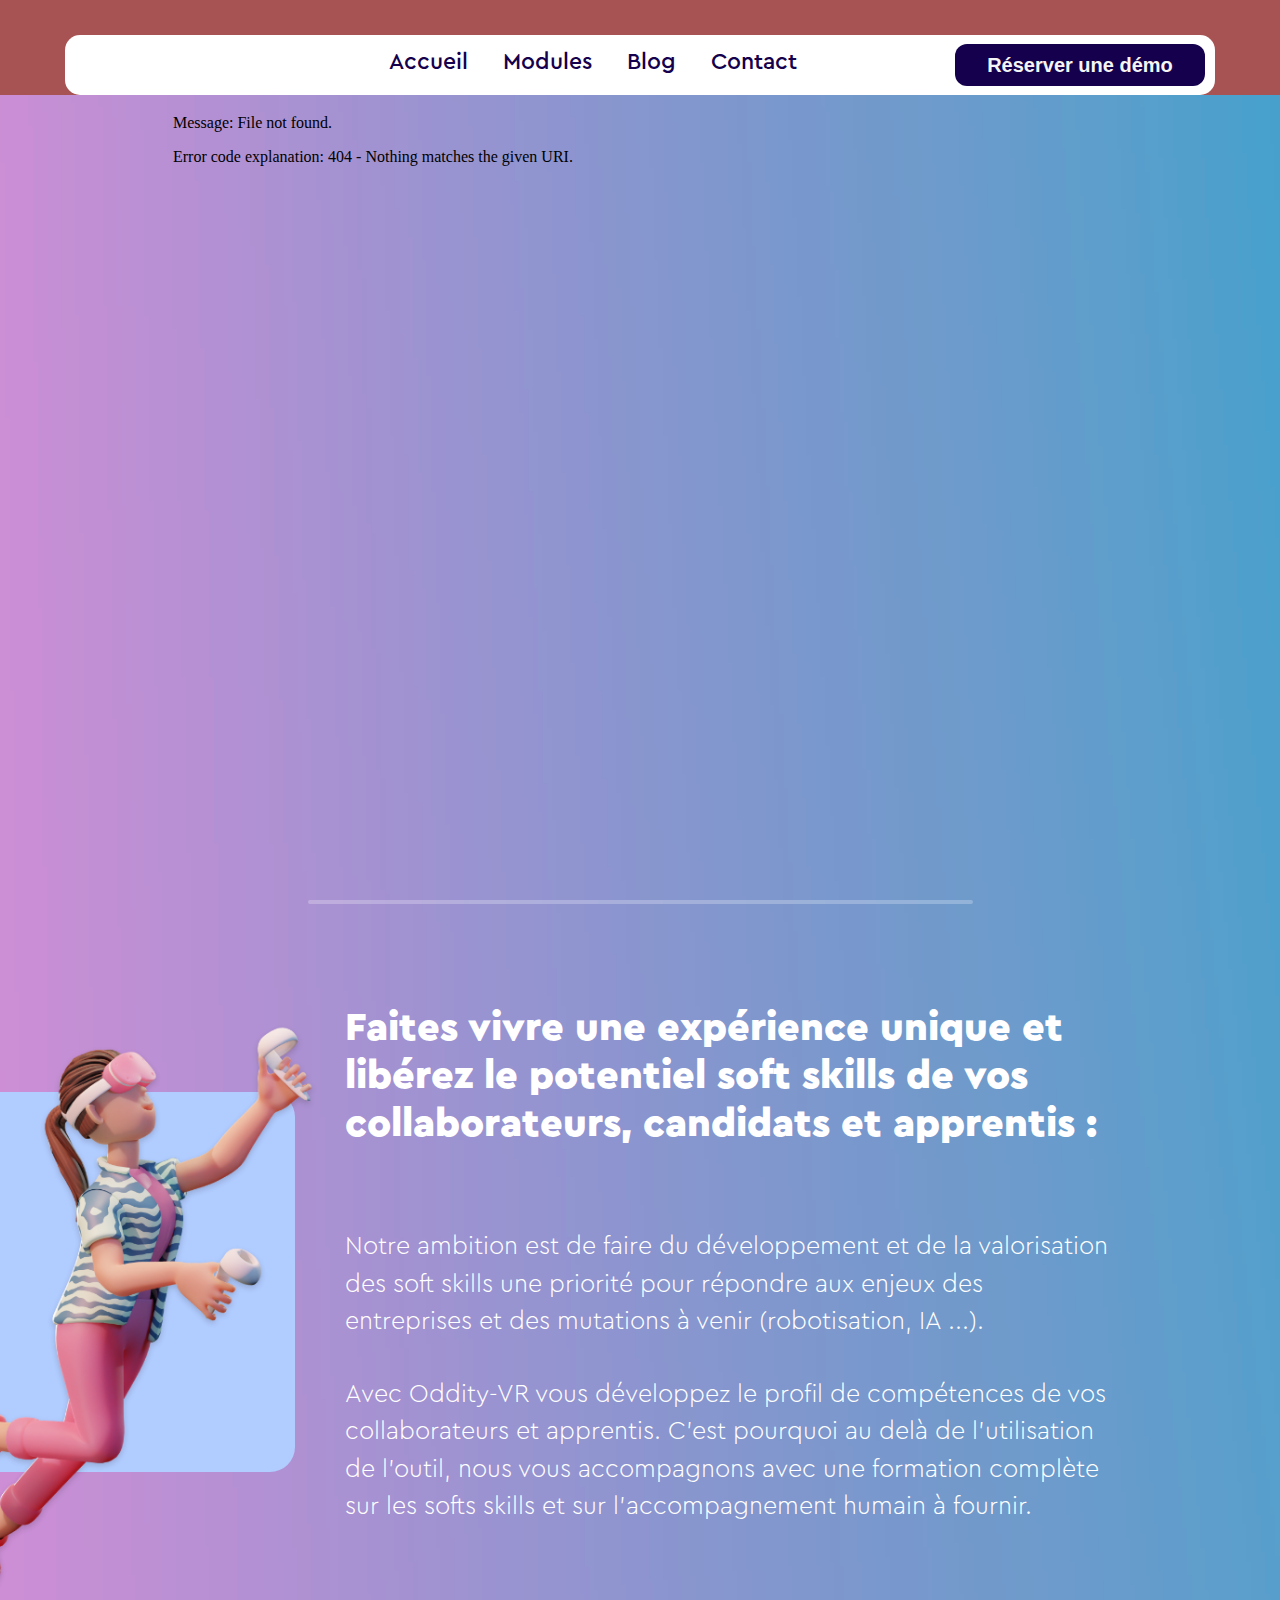
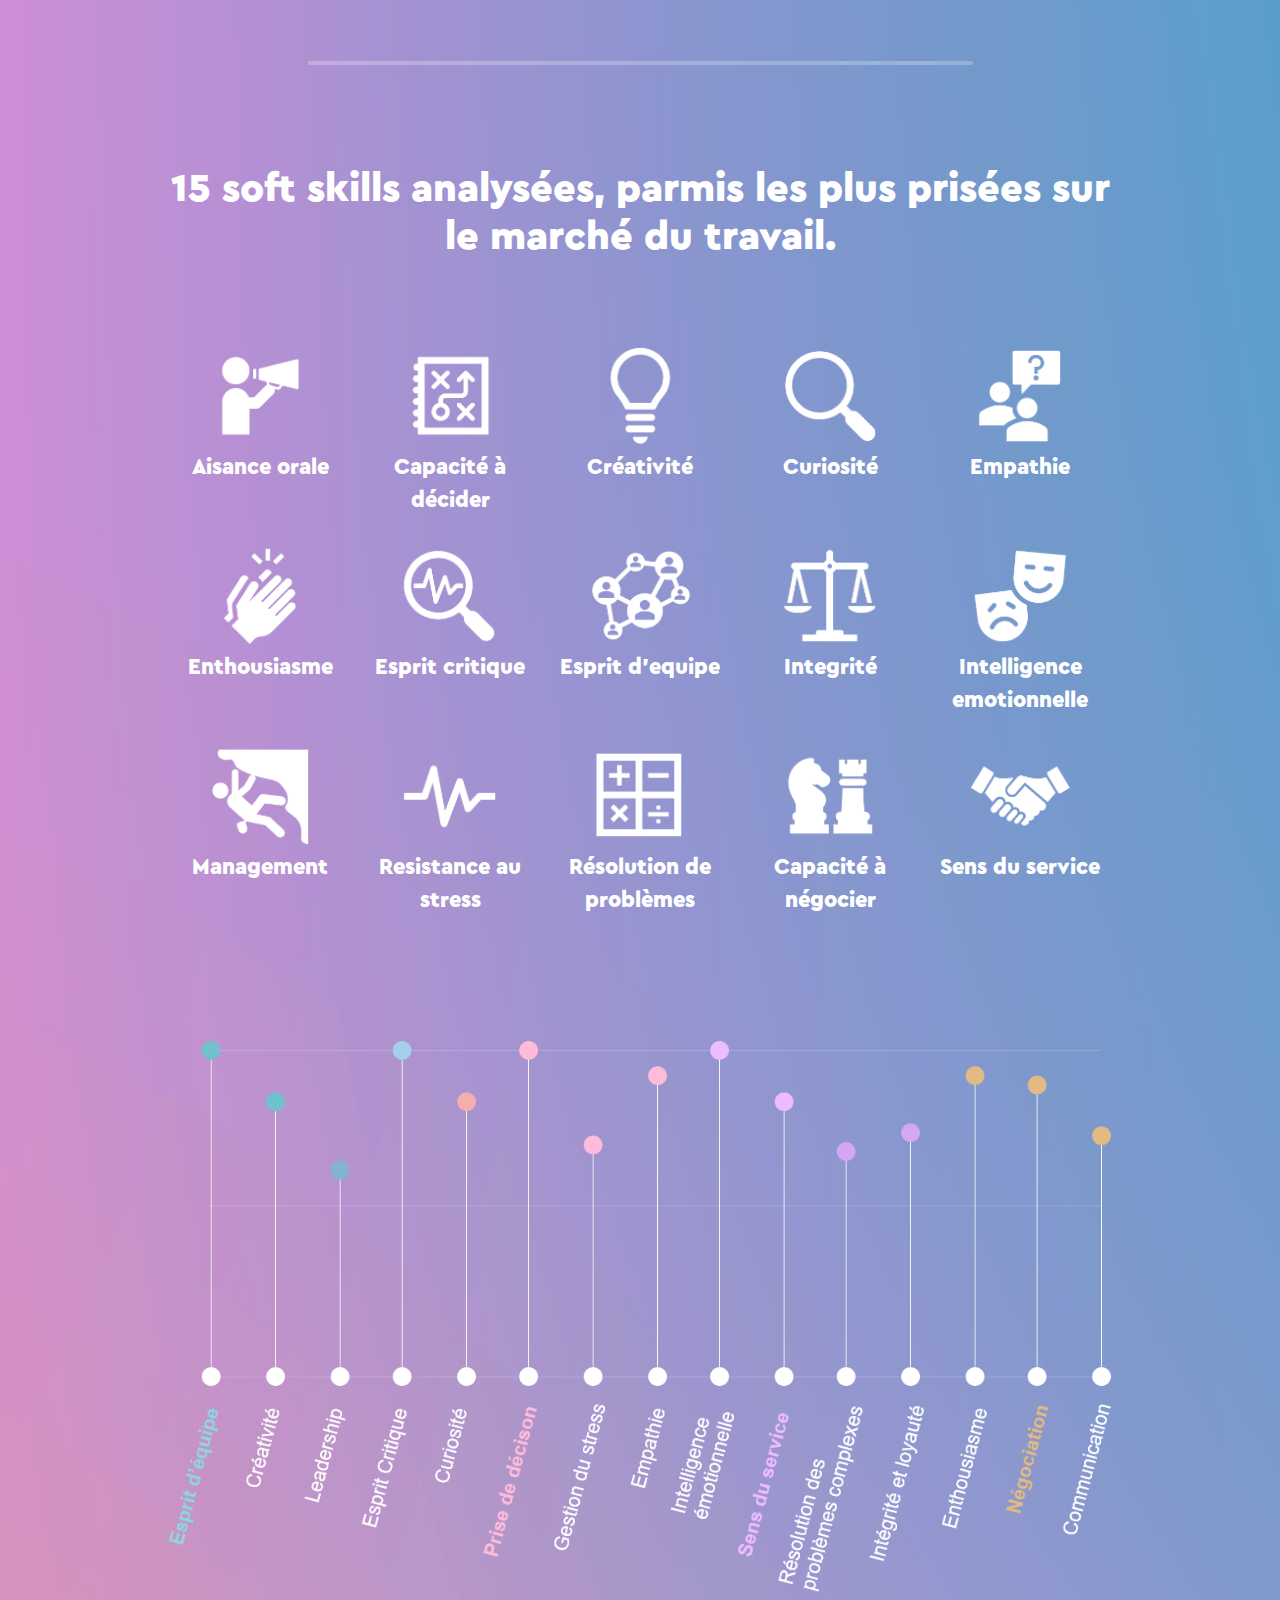
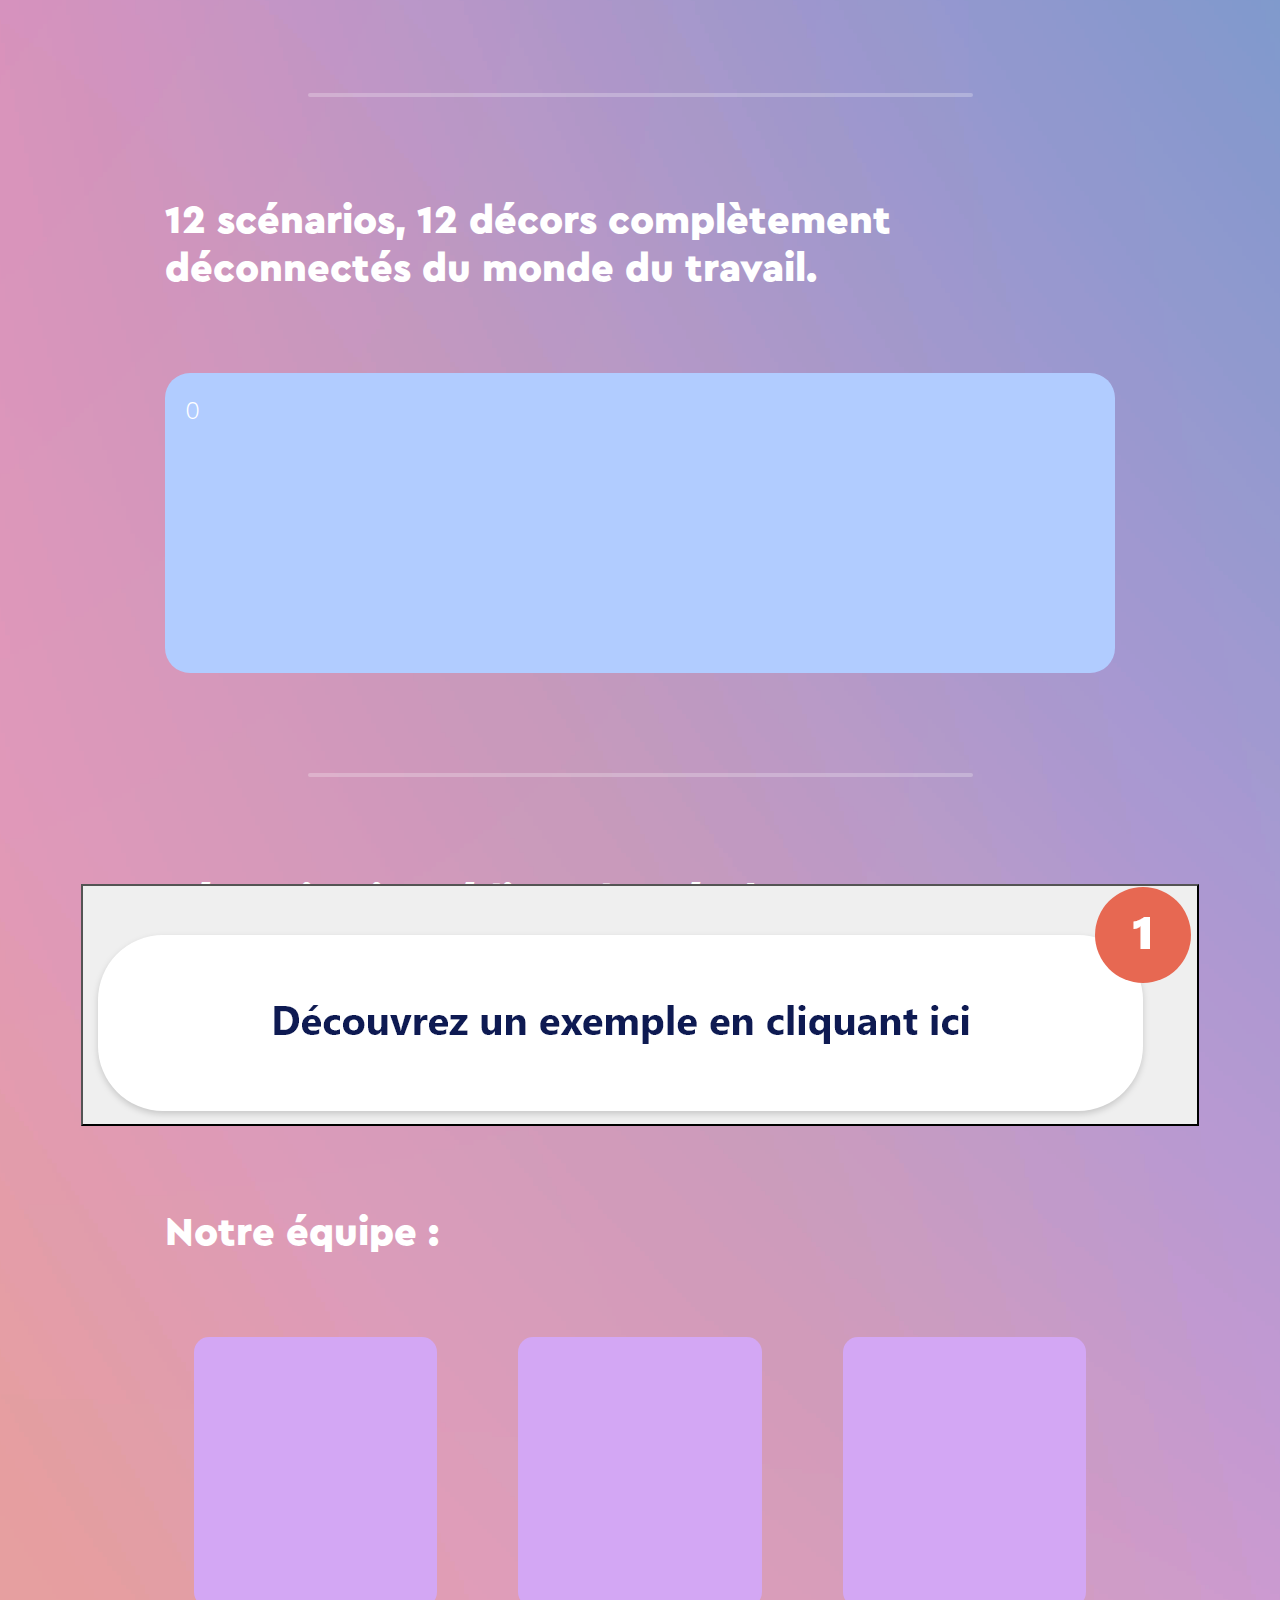
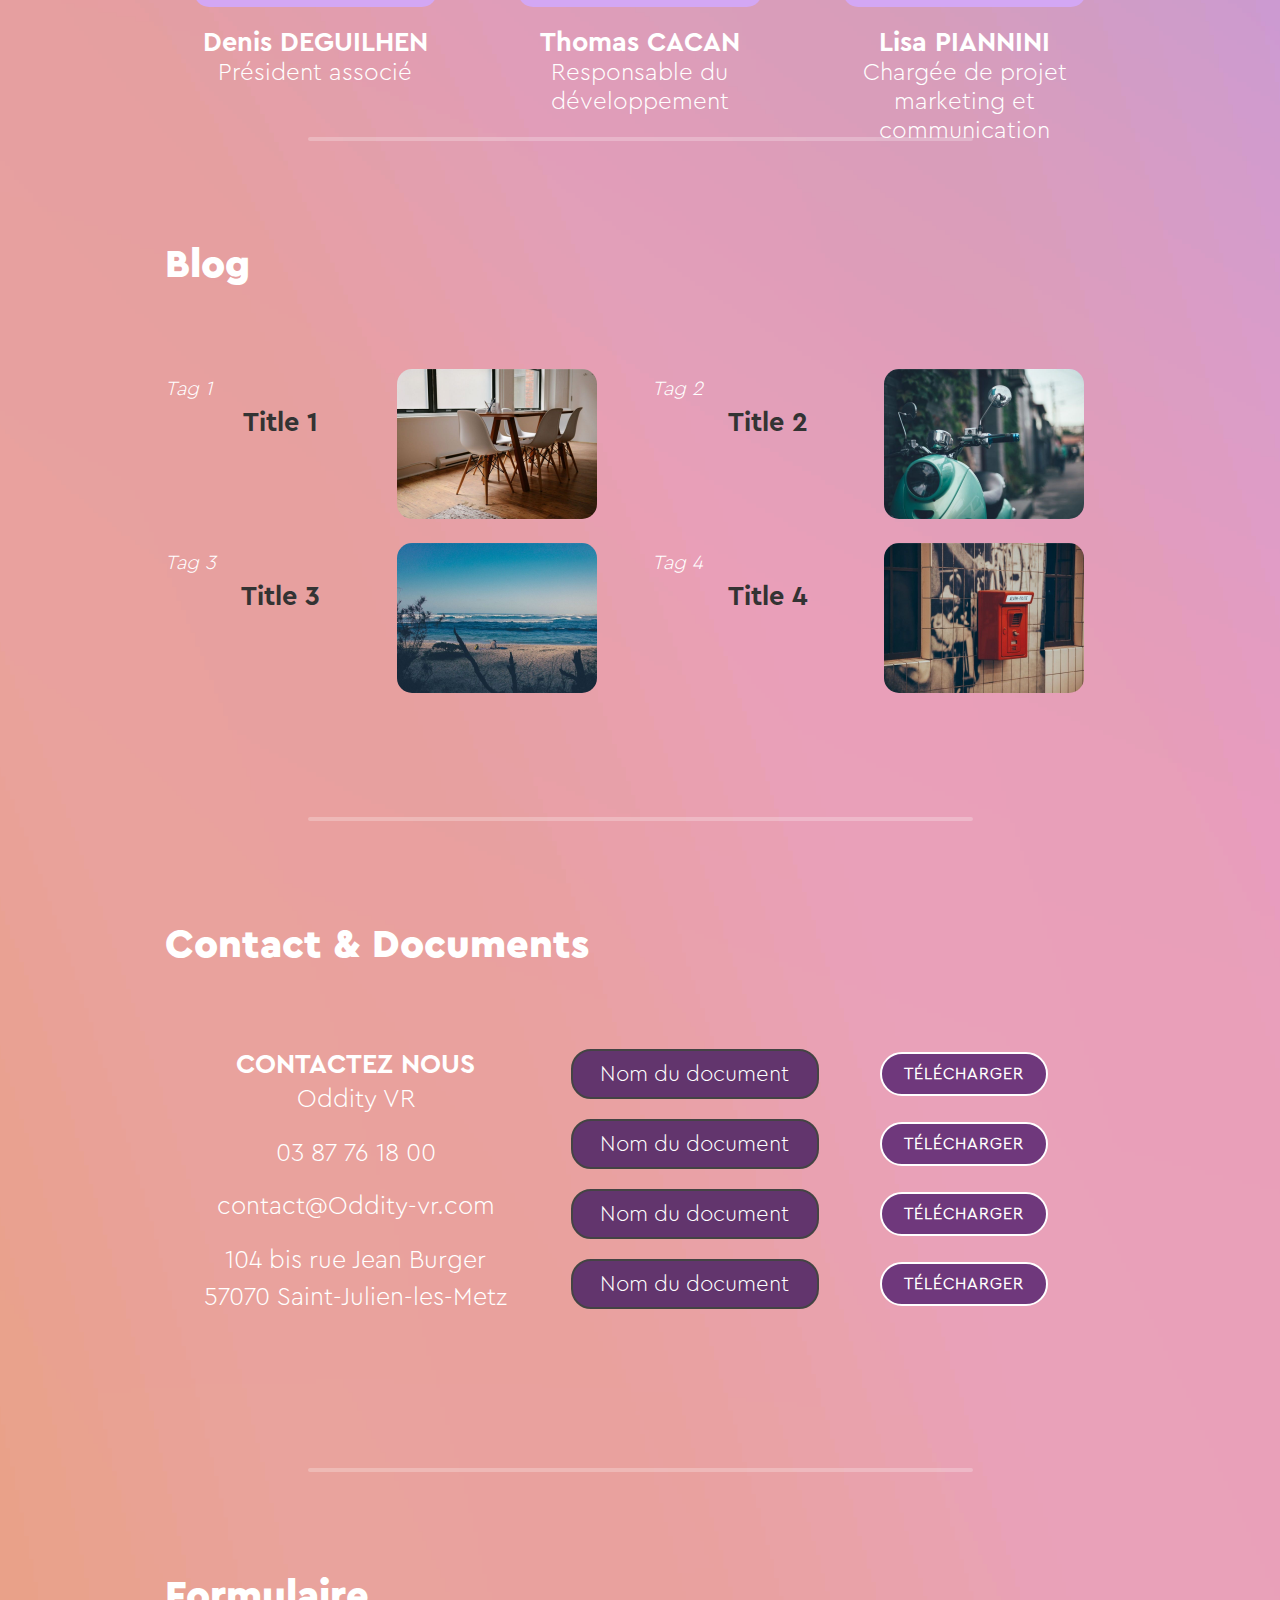
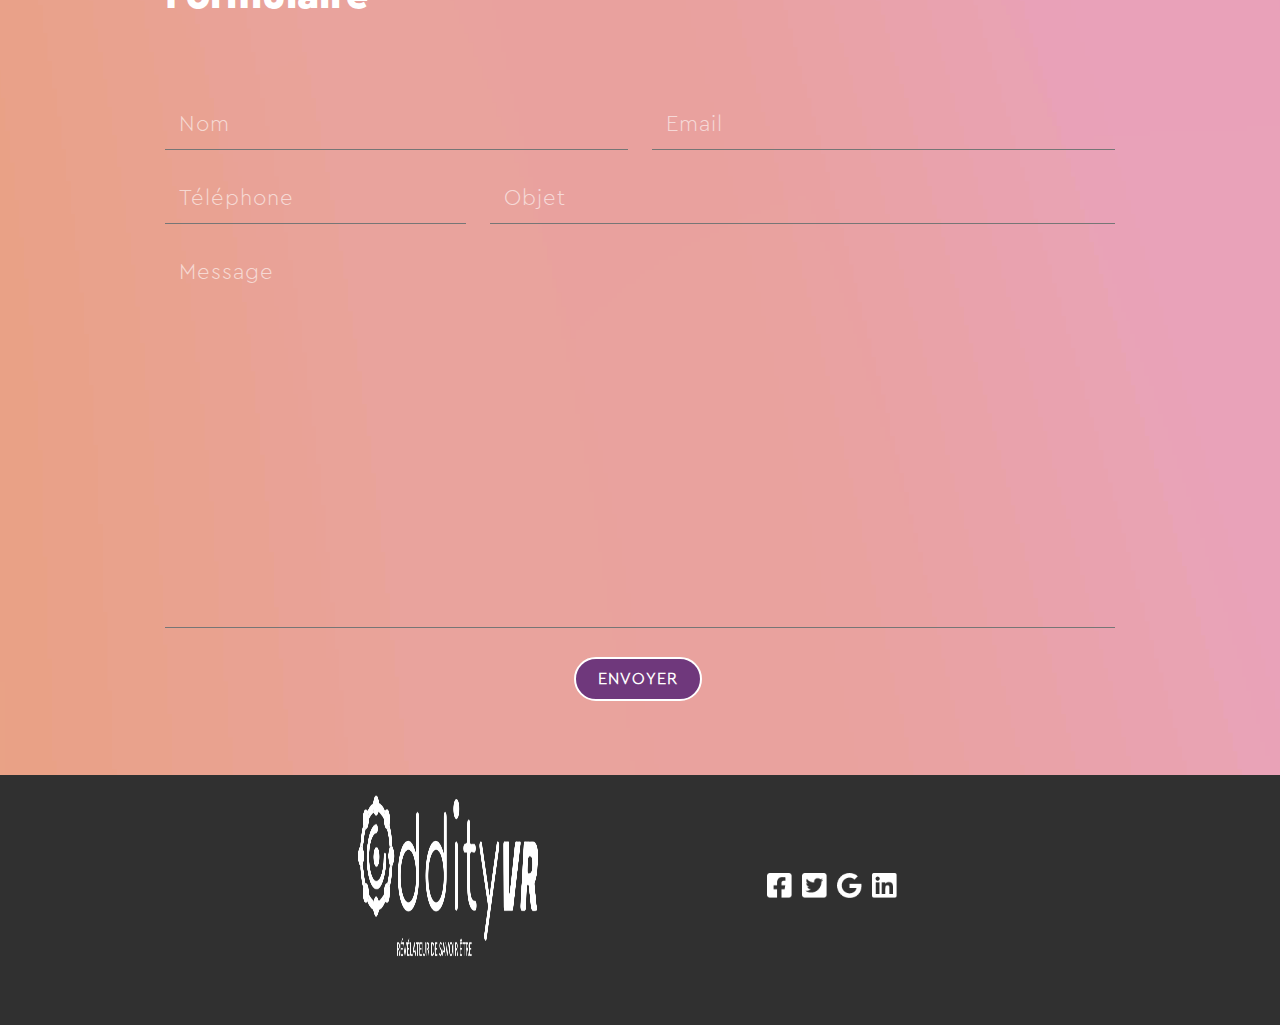
==== commit a29b692f: "nouveau site import" ====
--- a/index.html
+++ b/index.html
@@ -206,8 +206,6 @@
 
   <!-- RESULTS
   -------------------------------------- -->
-
-      <section>
 <!-- 
         <div id="bloc-train">
           <div id="train"></div>
@@ -216,8 +214,6 @@
 
 
         <div id="reception-results" >
-          
-          <div id="results-text" class="text-end">
             <h2>Réception immédiate des résultats</h2>
             <!-- <p>
               Bonne capacité d’analyse et d’observation des détails. Bonne réactivité et de l’enthousiasme dans sa façon
@@ -229,11 +225,10 @@
               Point de vigilance : attention à ce que cette quête de curiosité ne conduise pas à se mettre en situation de
               risque.
             </p> -->
-          </div>
-
           <div id="results-image">
-            <img src="./img/Enveloppe.png" alt="Enveloppe">
-            <button id="results-button" >OPEN</button>
+            <!-- <img src="./img/Enveloppe.png" alt="Enveloppe">
+            <button id="results-button" >OPEN</button> -->
+            <button id="results-button" ><img src="./img/imgSite/Bouton.png" alt=""></button>
 
             <div id="results-modal">
               <div id="content-modal">
@@ -246,7 +241,7 @@
         </div>
         
         <hr class="mx-auto d-block">
-        <h2>Note pour les entreprises, leurs salariés et candidats :</h2>
+        <!-- <h2>Note pour les entreprises, leurs salariés et candidats :</h2>
         <h3>Les soft skills permettent :</h3>
         <ul class="light-text">
           <li>De répondre aux évolutions du marché du travail, à l’obsolescence de plus en plus rapide des compétences
@@ -269,7 +264,7 @@
           <br> Vous pourrez également intéresser des profils éloignés du marché de l’emploi, <br>
           pour ensuite les former sur les compétences techniques essentielles au poste ciblé.</p>
       </section>
-      <hr class="mx-auto d-block">
+      <hr class="mx-auto d-block"> -->
 
 
       <!-- TEAM!
@@ -280,27 +275,20 @@
           <div class="row row-cols-9 d-flex justify-content-around">
             <div class="card-container col-3">
               <div class="card-image"></div>
-              <h3>Name</h3>
+              <h3>Denis DEGUILHEN</h3>
+              <h4>Président associé</h4>
             </div>
             <div class="card-container col-3">
               <div class="card-image"></div>
-              <h3>Name</h3>
+              <h3>Thomas CACAN</h3>
+              <h4>Responsable du développement</h4>
             </div>
             <div class="card-container col-3">
               <div class="card-image"></div>
-              <h3>Name</h3>
-            </div>
-          </div>
-        </div>
-        <div id="slogan-equipe" class="text-italic">
-          <p>
-            Oddity VR est la rencontre réussir d'expertises variées et complémentaires : Ressources Humaines, Réalité
-            Virtuelle et Psychanalyse.
-          </p>
-          <p>
-            L'immersion proposée aux utilisateurs leur offre l'opportunité de valoriser des compétences comportementales
-            qui seront la clé de leur réussite personnelle et collective.
-          </p>
+              <h3>Lisa PIANNINI</h3>
+              <h4>Chargée de projet marketing et communication</h4>
+            </div>
+          </div>
         </div>
       </section>
 
@@ -311,7 +299,7 @@
       <hr id="blog" class="mx-auto d-block">
 
       <section>
-        <h2 class="mx-auto">Recently from the Blog</h2>
+        <h2 class="mx-auto">Blog</h2>
         <div class="row posts">
           <div class="col-md-6 mb-4 article-container">
             <div class="col-lg-6 title-container">
@@ -427,28 +415,27 @@
         <form class="row mb-0" id="contactform" name="contactform">
           <div class="col-md-6 mb-4">
             <input type="text" id="contactform-name" name="contactform-name" value=""
-              class="sm-form-control border-form-control" placeholder="Name" />
+              class="sm-form-control border-form-control" placeholder="Nom" />
           </div>
           <div class="col-md-6 mb-4">
             <input type="text" id="contactform-email" name="contactform-email" value=""
-              class="sm-form-control border-form-control" placeholder="Email Address" />
+              class="sm-form-control border-form-control" placeholder="Email" />
           </div>
           <div class="col-md-4 mb-4">
             <input type="text" id="contactform-phone" name="contactform-phone" value=""
-              class="sm-form-control border-form-control" placeholder="Phone" />
+              class="sm-form-control border-form-control" placeholder="Téléphone" />
           </div>
           <div class="col-md-8 mb-4">
             <input type="text" id="contactform-subject" name="contactform-subject" value=""
-              class="sm-form-control border-form-control" placeholder="Subject" />
+              class="sm-form-control border-form-control" placeholder="Objet" />
           </div>
           <div id="bloc-message" class="col-12 mb-4">
             <textarea class="sm-form-control border-form-control" id="contactform-message" name="contactform-message"
-              rows="7" cols="30" placeholder="Your Message"></textarea>
+              rows="7" cols="30" placeholder="Message"></textarea>
           </div>
         </form>
         <div class="col-12 center mb-4">
-          <button class="button button-border button-circle ms-0" id="contactform-submit" name="contactform-submit">Send
-            Message</button>
+          <button class="button button-border button-circle ms-0" id="contactform-submit" name="contactform-submit">Envoyer</button>
         </div>
         <div id="loader-container" class="alert">
           <div id="loader" class="spinner-border">
@@ -472,15 +459,16 @@
   <footer>
     <div id="footer">
       <div id="footer-logo">
-        <img src="./img/pngimg.com - pigeon_PNG54587.png" alt="logo-footer">
+        <!-- <img src="./img/pngimg.com - pigeon_PNG54587.png" alt="logo-footer"> -->
+        <img src="./img/imgSite/LogoBlanc.png" alt="logo-footer">
       </div>
-      <div id="footer-contact">
+      <!-- <div id="footer-contact">
         <p>Oddity VR </p>
         <p>104 bis rue Jean Burger <br>
           57070 Saint-Julien-les-Metz</p>
         <p>03 87 76 18 00 </p>
         <p>contact@Oddity-vr.com </p>
-      </div>
+      </div> -->
       <div id="footer-social-media">
         <div class="row mb-0">
           <a href="https://www.facebook.com/people/Oddity-VR/100063989622066/?paipv=0&eav=Afas54osxqAVrXnToRyQATafQIP5U_o95_UKbI5aG9xcA5-5vVPvHSCKTqYMGwUP2P4&_rdr" target="_blank" id="facebook" class="col-3"></a>
--- a/css/style.css
+++ b/css/style.css
@@ -1,4 +1,4 @@
-
+/*test nouvelle branche*/
 /***************** Import **********************/
 
 @font-face {
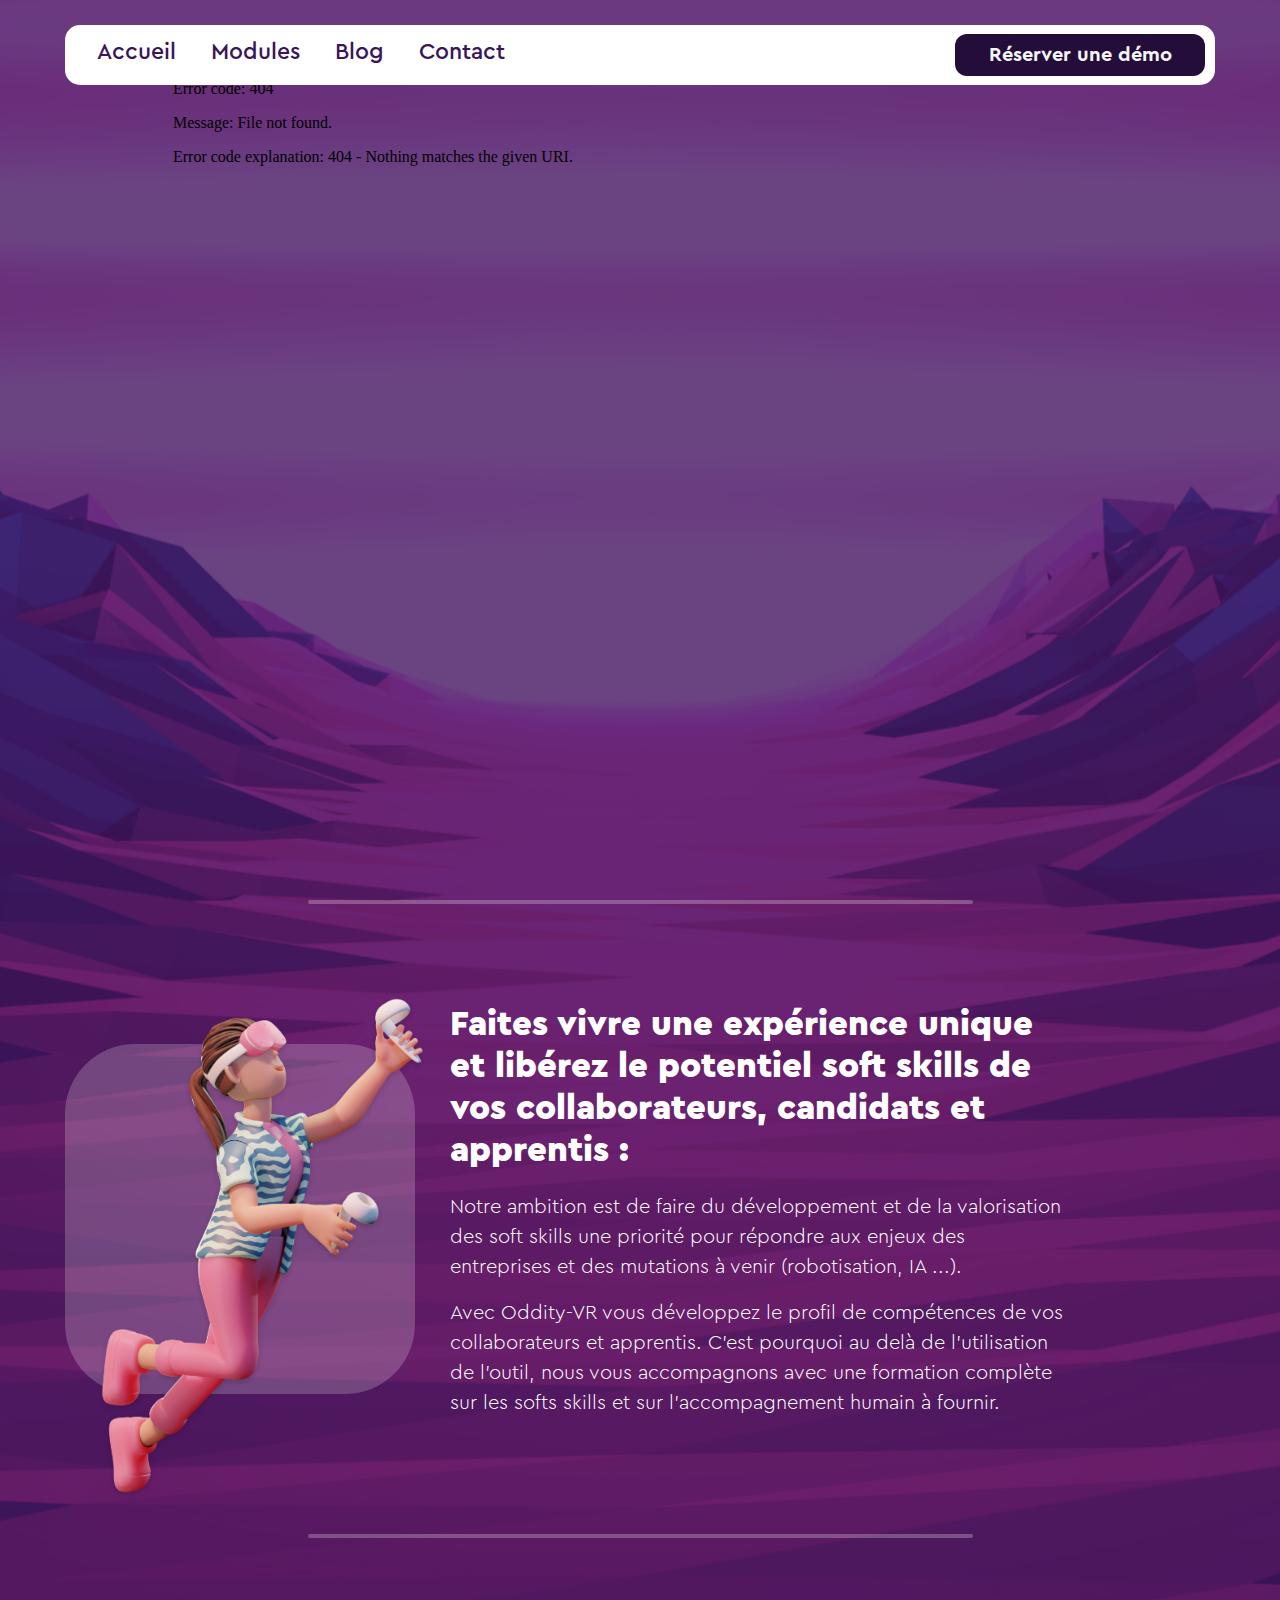
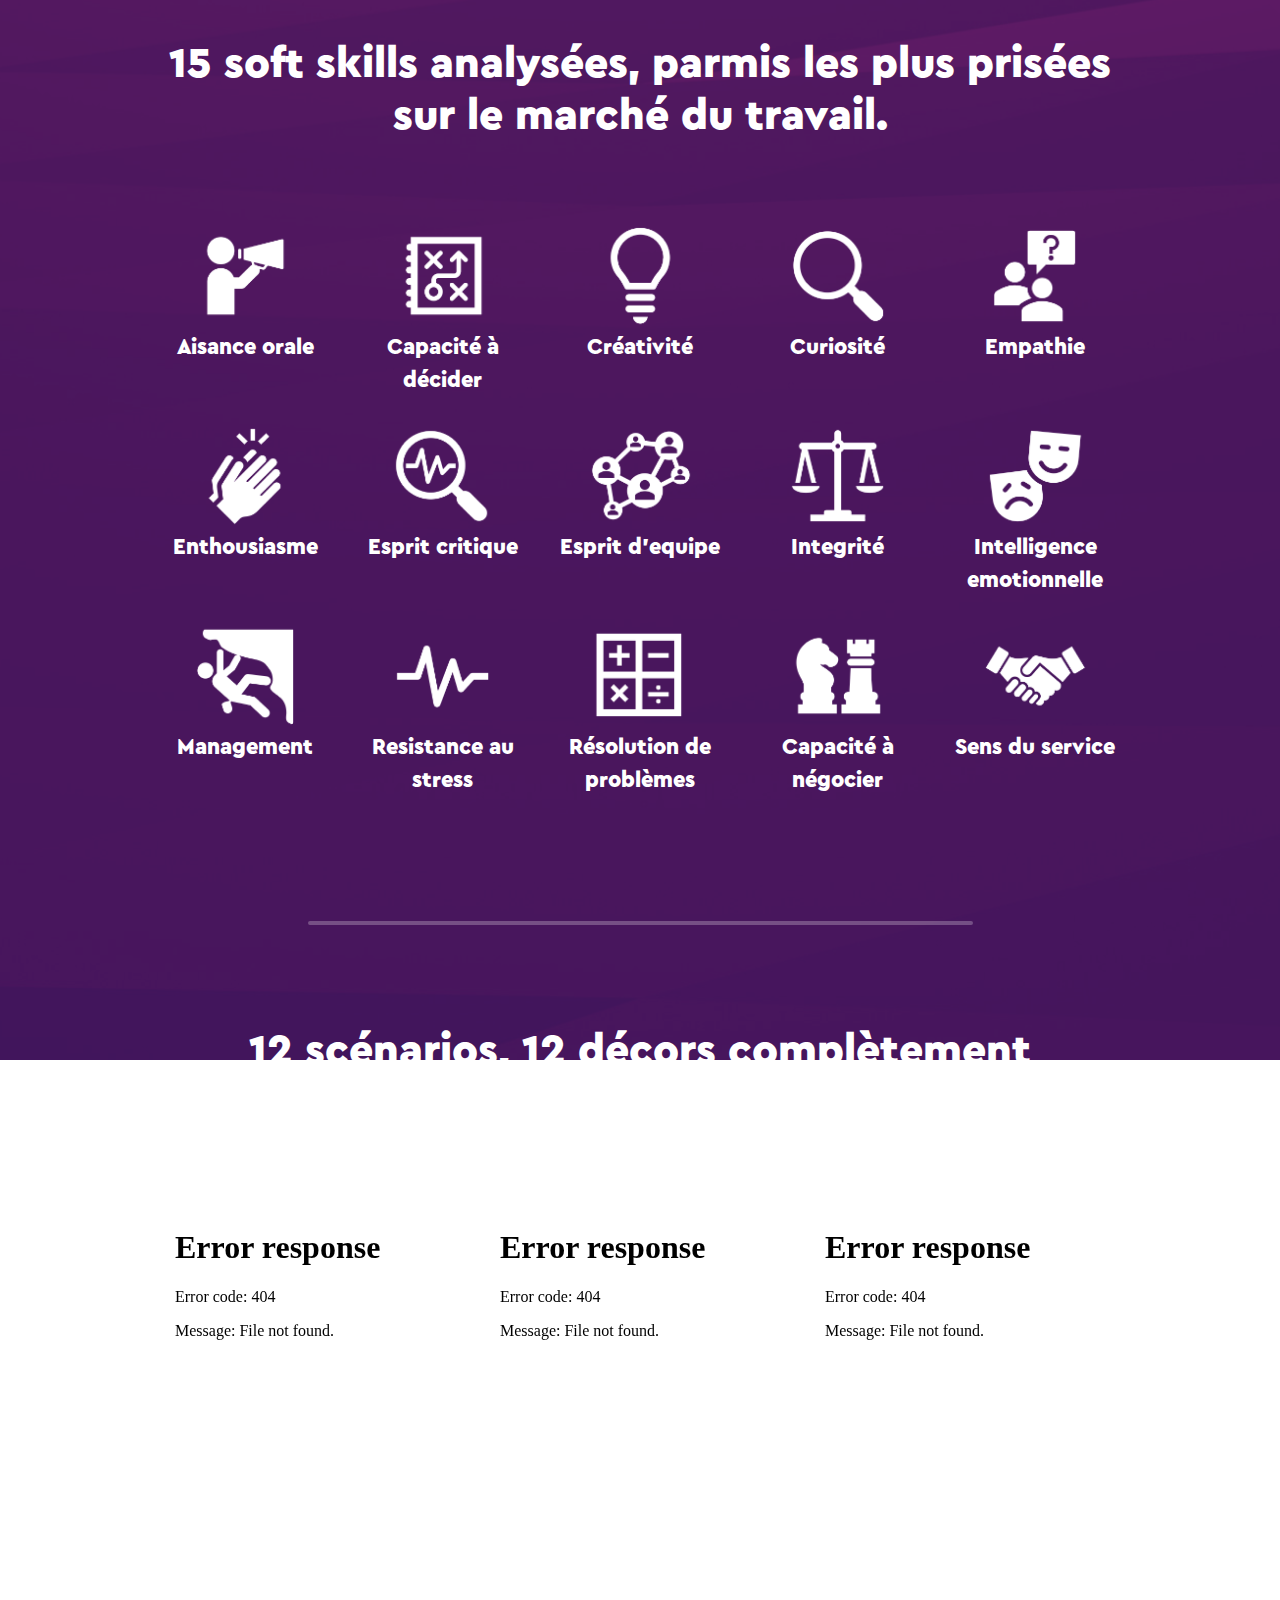
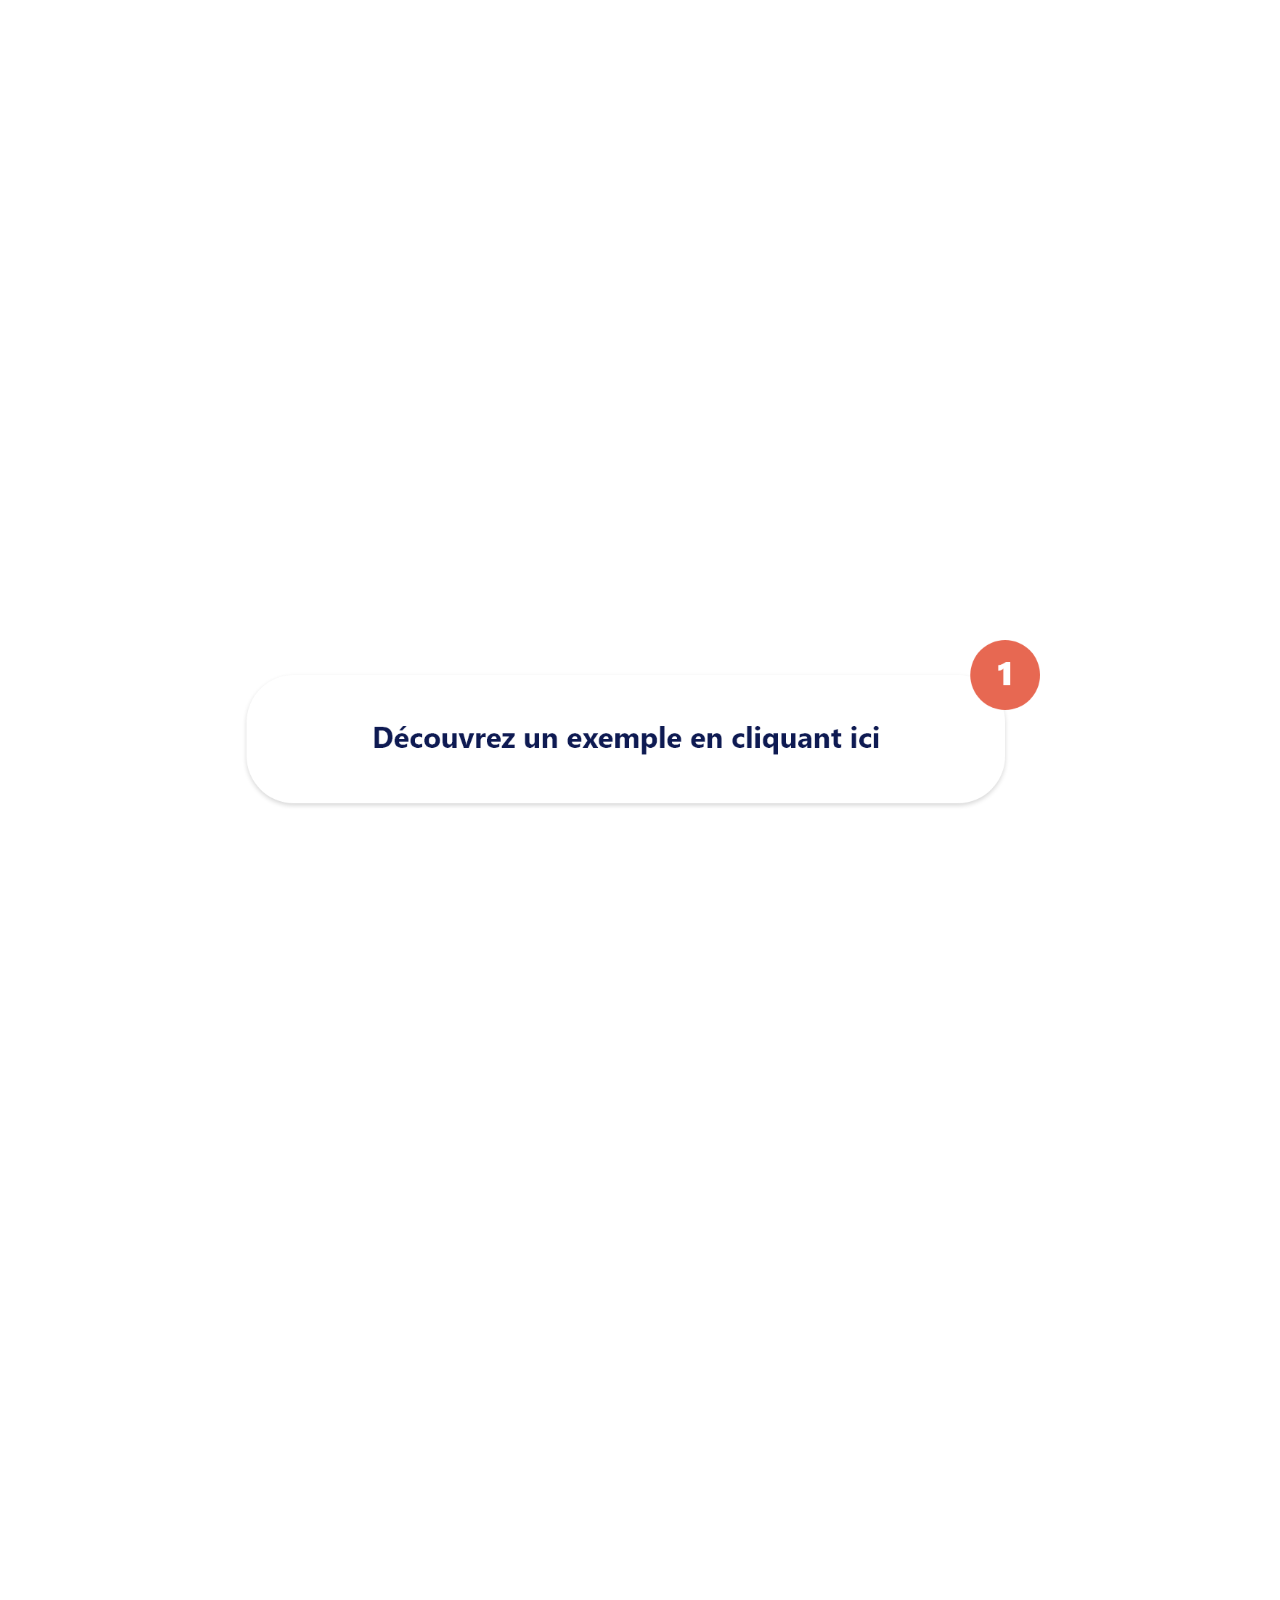
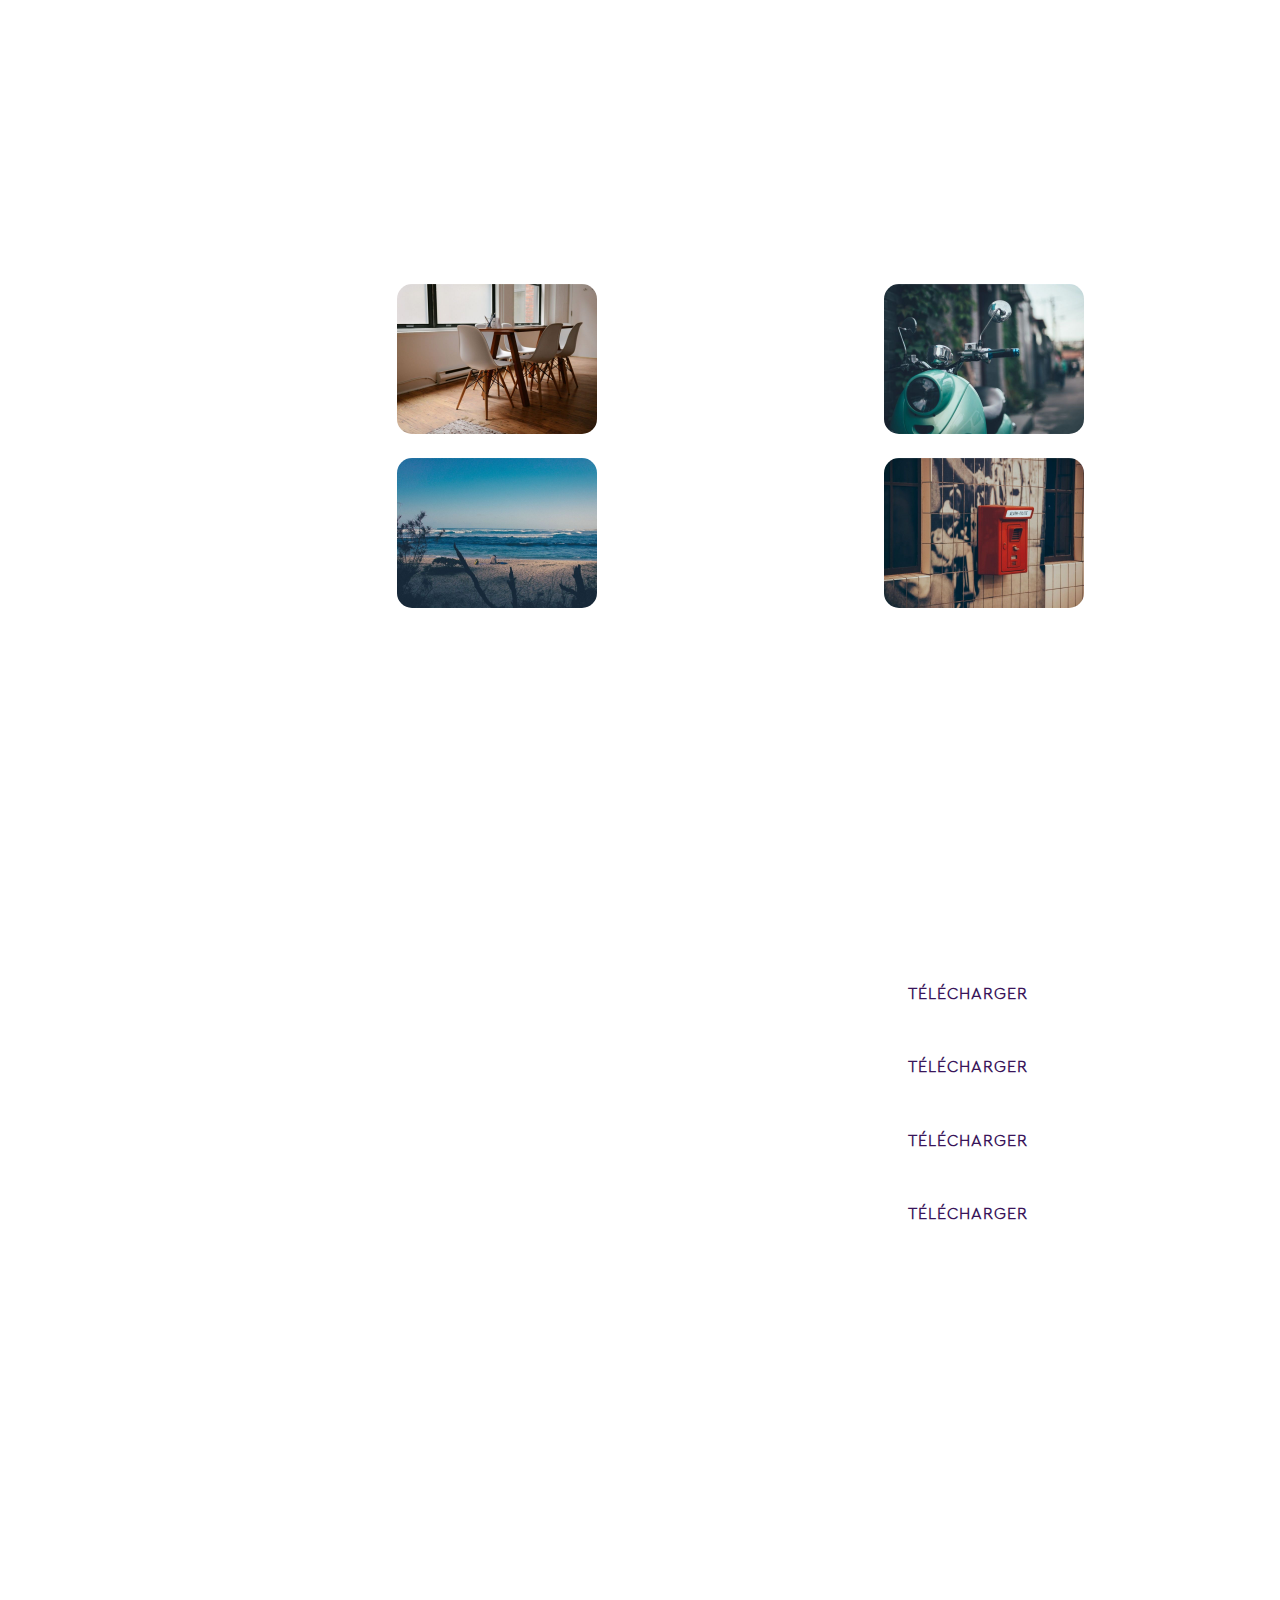
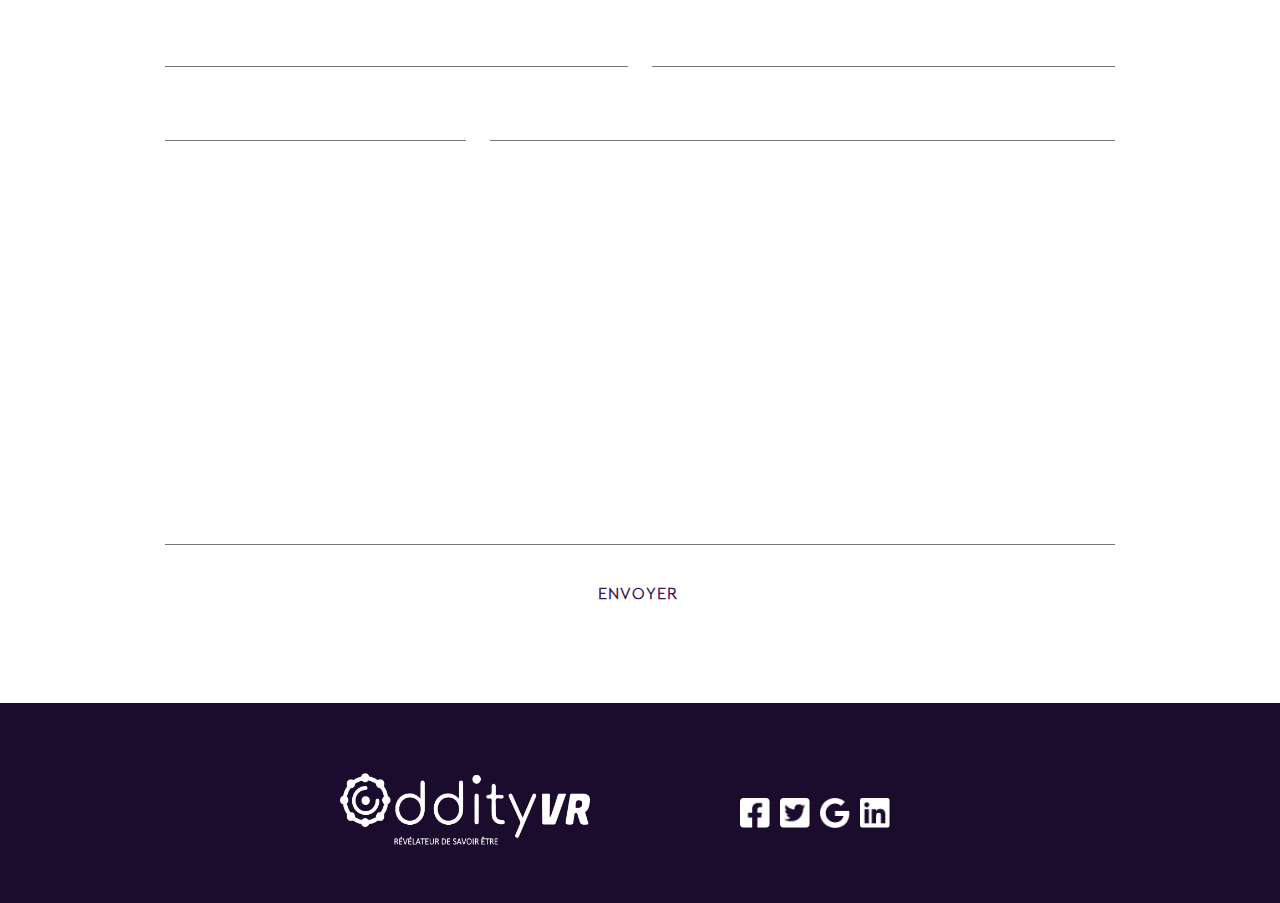
==== commit 8767f230: "add gifs" ====
--- a/index.html
+++ b/index.html
@@ -1,456 +1,473 @@
 <!DOCTYPE html>
 <html lang="fr">
-
 <head>
   <meta charset="UTF-8">
   <meta http-equiv="X-UA-Compatible" content="IE=edge">
   <meta name="viewport" content="width=device-width, initial-scale=1.0">
+  <meta http-equiv="Content-type" content="application/x-www-form-urlencoded; charset=UTF-8"/>
   <link rel="stylesheet" href="./css/bootstrap.css">
   <link rel="stylesheet" href="./css/style.css">
   <link rel="stylesheet" href="./css/animation.css">
-
+  <!-- test -->
   <title>Oddity VR Accueil</title>
 </head>
 
 <body>
-  
-  <div id="black-band">
+  <div class="d-flex justify-content-around">
     <div id="top-band"></div>
-    <div id="container">
-      
-      <!-- NAVBAR
-        -------------------------------------- -->
-        <nav>
-          
-          <div id="navbar-container">
-
-          <div id="mySidenav" class="sidenav">
-            <a id="closeBtn" href="#" class="close">×</a>
-            <ul>
-              <li><a href="#accueil" class="text-blue">Accueil</a></li>
-                <li><a href="#modules" class="text-purple">Modules</a></li>
-                <li><a href="#blog" class="text-pink">Blog</a></li>
-                <li><a href="#contact" class="text-orange">Contact</a></li>
-                <li><button id="demo-button" class="multicolor-button">Réserver une démo</button></li>
-            </ul>
-          </div>
-
-          <a href="#" id="openBtn">
-            <span class="burger-icon">
-              <span class="black"></span>
-              <span class="transparent"></span>
-              <span class="black"></span>
-              <span class="transparent"></span>
-              <span class="black"></span>
-              
-            </span>
-          </a>
-
-          <ul id="navbar-list">
+  </div>
+  <div id="container">
+    
+
+    <!-- NAVBAR
+      -------------------------------------- -->
+      <nav>
+        
+        <div id="navbar-container">
+
+        <div id="mySidenav" class="sidenav">
+          <a id="closeBtn" href="#" class="close">×</a>
+          <ul>
             <li><a href="#accueil" class="text-blue">Accueil</a></li>
             <li><a href="#modules" class="text-purple">Modules</a></li>
             <li><a href="#blog" class="text-pink">Blog</a></li>
             <li><a href="#contact" class="text-orange">Contact</a></li>
+            <li><button id="demo-button" class="multicolor-button">Réserver une démo</button></li>
           </ul>
-          <a href="#form" type="button" class="multicolor-button">Réserver une démo</a>
-        </div>
-      </nav>
+        </div>
+
+        <a href="#" id="openBtn">
+          <span class="burger-icon">
+            <span class="black"></span>
+            <span class="transparent"></span>
+            <span class="black"></span>
+            <span class="transparent"></span>
+            <span class="black"></span>
+            
+          </span>
+        </a>
+
+        <ul id="navbar-list">
+          <li><a href="#accueil" class="text-blue">Accueil</a></li>
+          <li><a href="#modules" class="text-purple">Modules</a></li>
+          <li><a href="#blog" class="text-pink">Blog</a></li>
+          <li><a href="#contact" class="text-orange">Contact</a></li>
+        </ul>
+        <a href="#form" type="button" class="multicolor-button">Réserver une démo</a>
+      </div>
+    </nav>
+  
+
+    <!-- HOME PAGE
+    -------------------------------------- -->
+    <div id="hero">
+      <div id="slogan">
+        <h1>Identifiez les Soft Skills grâce à la réalité virtuelle !</h1>
+        <p>
+          Oddity-VR est la rencontre réussie d’expertises variées et complémentaires (ressources humaines, réalité
+          virtuelle
+          et psychanalyse).
+          L’immersion proposée aux utilisateurs leur offre l’opportunité de valoriser des compétences comportementales
+          qui
+          seront la clé de leur réussite personnelle mais aussi collective.
+        </p>
+      </div>
+      <div id="accueil">
+        <embed src="./assets/videos/teasing.mov" type="video/webm">
+      </div>
+    </div>
+
+
+    <!-- PRESENTATION
+    -------------------------------------- -->
     
-
-      <!-- HOME PAGE
-      -------------------------------------- -->
-      <div id="hero">
-        <div id="slogan">
-          <h1>Identifiez les Soft Skills grâce à la réalité virtuelle !</h1>
-          <p>
-            Oddity-VR est la rencontre réussie d’expertises variées et complémentaires (ressources humaines, réalité
-            virtuelle
-            et psychanalyse).
-            L’immersion proposée aux utilisateurs leur offre l’opportunité de valoriser des compétences comportementales
-            qui
-            seront la clé de leur réussite personnelle mais aussi collective.
-          </p>
-        </div>
-        <div id="accueil">
-          <embed src="./img/teasing.mp4" type="video/webm">
-        </div>
-      </div>
-
-
-      <!-- MODULES
-      -------------------------------------- -->
-
+    <section>
+      <hr id="presentation" class="mx-auto d-block">
+      <div id="presentation-container">
+
+        <div id="bloc-girl">
+          <div id="blue-bloc-girl">
+            <img id="metaverse-girl" src="./assets/Fille3D.png" alt="Fille flotante">
+          </div>
+        </div>
+
+        <div id="text-presentation">
+          <h2>Faites vivre une expérience unique et libérez le potentiel soft skills de vos collaborateurs, candidats et apprentis :</h2> 
+          <p>Notre ambition est de faire du développement et de la valorisation des soft skills une priorité pour répondre aux enjeux des entreprises et des mutations à venir (robotisation, IA ...).</p>
+          <p>Avec Oddity-VR vous développez le profil de compétences de vos collaborateurs et apprentis. C'est pourquoi au delà de l'utilisation de l'outil, nous vous accompagnons avec une formation complète sur les softs skills et sur l'accompagnement humain à fournir.</p>
+        </div>
+
+      </div>
+    </section>
+
+
+<!-- MODULES
+-------------------------------------- -->
+    <section>
       <hr id="modules" class="mx-auto d-block">
 
-      <section>
-        <div id="modules-container">
-
-          <div id="bloc-girl">
-            <div id="blue-bloc-girl">
-              <img id="metaverse-girl" src="./img/Fille3D.png" alt="Fille flotante">
-            </div>
-          </div>
-
-          <div id="text-modules">
-            <h2>Faites vivre une expérience unique et libérez le potentiel soft skills de vos collaborateurs, candidats et apprentis :</h2> 
-            <p>Notre ambition est de faire du développement et de la valorisation des soft skills une priorité pour répondre aux enjeux des entreprises et des mutations à venir (robotisation, IA ...).</p>
-            <p>Avec Oddity-VR vous développez le profil de compétences de vos collaborateurs et apprentis. C'est pourquoi au delà de l'utilisation de l'outil, nous vous accompagnons avec une formation complète sur les softs skills et sur l'accompagnement humain à fournir.</p>
-          </div>
-
-        </div>
-      </section>
-
-
-  <!-- SOFT SKILLS
-  -------------------------------------- -->
-      <section>
-        <hr class="mx-auto d-block">
-
-        <div class="row">
-          <h2 class="col title">15 soft skills analysées, parmis les plus prisées sur le marché du travail.</h2>
+      <div class="row">
+        <h2 class="col title">15 soft skills analysées, parmis les plus prisées sur le marché du travail.</h2>
+        
+      </div>
+
+      <div id="table">
+        <div class="softskill hidden">
+          <img src="./assets/Soft skills/AisanceOrale.png" alt="">
+          <p class="softskill-title">Aisance orale</p>
+        </div>
+        <div class="softskill hidden">
+          <img src="./assets/Soft skills/CapaciteDecider.png" alt="">
+          <p class="softskill-title">Capacité à décider</p>
+        </div>
+        <div class="softskill hidden">
+          <img src="./assets/Soft skills/Creativite.png" alt="">
+          <p class="softskill-title">Créativité</p>
+        </div>
+        <div class="softskill hidden">
+          <img src="./assets/Soft skills/Curiosite.png" alt="">
+          <p class="softskill-title">Curiosité</p>
+        </div>
+        <div class="softskill hidden">
+          <img src="./assets/Soft skills/Empathie.png" alt="">
+          <p class="softskill-title">Empathie</p>
+        </div>
+        <div class="softskill hidden">
+          <img src="./assets/Soft skills/Enthousiasme.png" alt="">
+          <p class="softskill-title">Enthousiasme</p>
+        </div>
+        <div class="softskill hidden">
+          <img src="./assets/Soft skills/EspritCritique.png" alt="">
+          <p class="softskill-title">Esprit critique</p>
+        </div>
+        <div class="softskill hidden">
+          <img src="./assets/Soft skills/EspritEquipe.png" alt="">
+          <p class="softskill-title">Esprit d'equipe</p>
+        </div>
+        <div class="softskill hidden">
+          <img src="./assets/Soft skills/IntegriteLoyaute.png" alt="">
+          <p class="softskill-title">Integrité</p>
+        </div>
+        <div class="softskill hidden">
+          <img src="./assets/Soft skills/IntelligenceEmotionnelle.png" alt="">
+          <p class="softskill-title">Intelligence emotionnelle</p>
+        </div>
+        <div class="softskill hidden">
+          <img src="./assets/Soft skills/ManagementLeadership.png" alt="">
+          <p class="softskill-title">Management</p>
+        </div>
+        <div class="softskill hidden">
+          <img src="./assets/Soft skills/ResistanceStress.png" alt="">
+          <p class="softskill-title">Resistance au stress</p>
+        </div>
+        <div class="softskill hidden">
+          <img src="./assets/Soft skills/ResolutionProb.png" alt="">
+          <p class="softskill-title">Résolution de problèmes</p>
+        </div>
+        <div class="softskill hidden">
+          <img src="./assets/Soft skills/SensNegociation.png" alt="">
+          <p class="softskill-title">Capacité à négocier</p>
+        </div>
+        <div class="softskill hidden">
+          <img src="./assets/Soft skills/SensService.png" alt="">
+          <p class="softskill-title">Sens du service</p>
+        </div>
+      </div>
+
+      <!-- <img id="graph" class="mx-auto img-fluid" src="./assets/Graphique.png" alt="Soft Skills graphique"> -->
+
+      <hr class="mx-auto d-block">
+
+    </section>
+
+
+<!-- SCENARIOS
+-------------------------------------- -->
+    <section>
+      
+      <h2 id="scenarios-text title">12 scénarios, 12 décors complètement déconnectés du monde du travail.</h2>
+
+      <div id="equipe">
+        <div class="row row-cols-9 d-flex justify-content-around">
           
-        </div>
-
-        <div id="table">
-          <div class="softskill">
-            <img src="./img/Soft skills/AisanceOrale.png" alt="">
-            <p class="softskill-title">Aisance orale</p>
-          </div>
-          <div class="softskill">
-            <img src="./img/Soft skills/CapaciteDecider.png" alt="">
-            <p class="softskill-title">Capacité à décider</p>
-          </div>
-          <div class="softskill">
-            <img src="./img/Soft skills/Creativite.png" alt="">
-            <p class="softskill-title">Créativité</p>
-          </div>
-          <div class="softskill">
-            <img src="./img/Soft skills/Curiosite.png" alt="">
-            <p class="softskill-title">Curiosité</p>
-          </div>
-          <div class="softskill">
-            <img src="./img/Soft skills/Empathie.png" alt="">
-            <p class="softskill-title">Empathie</p>
-          </div>
-          <div class="softskill">
-            <img src="./img/Soft skills/Enthousiasme.png" alt="">
-            <p class="softskill-title">Enthousiasme</p>
-          </div>
-          <div class="softskill">
-            <img src="./img/Soft skills/EspritCritique.png" alt="">
-            <p class="softskill-title">Esprit critique</p>
-          </div>
-          <div class="softskill">
-            <img src="./img/Soft skills/EspritEquipe.png" alt="">
-            <p class="softskill-title">Esprit d'equipe</p>
-          </div>
-          <div class="softskill">
-            <img src="./img/Soft skills/IntegriteLoyaute.png" alt="">
-            <p class="softskill-title">Integrité</p>
-          </div>
-          <div class="softskill">
-            <img src="./img/Soft skills/IntelligenceEmotionnelle.png" alt="">
-            <p class="softskill-title">Intelligence emotionnelle</p>
-          </div>
-          <div class="softskill">
-            <img src="./img/Soft skills/ManagementLeadership.png" alt="">
-            <p class="softskill-title">Management</p>
-          </div>
-          <div class="softskill">
-            <img src="./img/Soft skills/ResistanceStress.png" alt="">
-            <p class="softskill-title">Resistance au stress</p>
-          </div>
-          <div class="softskill">
-            <img src="./img/Soft skills/ResolutionProb.png" alt="">
-            <p class="softskill-title">Résolution de problèmes</p>
-          </div>
-          <div class="softskill">
-            <img src="./img/Soft skills/SensNegociation.png" alt="">
-            <p class="softskill-title">Capacité à négocier</p>
-          </div>
-          <div class="softskill">
-            <img src="./img/Soft skills/SensService.png" alt="">
-            <p class="softskill-title">Sens du service</p>
-          </div>
-        </div>
-
-        <img id="graph" class="mx-auto img-fluid" src="./img/Graphique.png" alt="Soft Skills graphique">
-
-        <hr class="mx-auto d-block">
-
-      </section>
-
-
-  <!-- SCENARIOS
-  -------------------------------------- -->
-
-
-      <section>
-        
-        <h2 id="scenarios-text title">12 scénarios, 12 décors complètement déconnectés du monde du travail.</h2>
-
-        <div id="bloc-shooter-game" class="col">
-          <div id="balloon1" class="balloon"></div>
-          <div id="balloon2" class="balloon"></div>
-          <div id="balloon3" class="balloon"></div>
-          <div id="balloon4" class="balloon"></div>
-          <div id="balloon5" class="balloon"></div>
-          <div id="balloon6" class="balloon"></div>
-          <p id="score">0</p>
-        </div>
-        
+          <div class="scenario-video col-3">
+            <embed src="./assets/videos/Escalade.gif" type="video/webm">
+              <h3>Escalade</h3>
+            </div>
+          <div class="scenario-video col-3">
+            <embed src="./assets/videos/Pont.gif" type="video/webm">
+              <h3>Pont</h3>
+            </div>
+            <div class="scenario-video col-3">
+              <embed src="./assets/videos/Planche.gif" type="video/webm">
+                <h3>Planche</h3>
+            </div>
+            
+        </div>
+      </div>
+
+    <hr class="mx-auto d-block">
+
+      <div id="bloc-shooter-game" class="col">
+        <div id="balloon1" class="balloon"></div>
+        <div id="balloon2" class="balloon"></div>
+        <div id="balloon3" class="balloon"></div>
+        <div id="balloon4" class="balloon"></div>
+        <div id="balloon5" class="balloon"></div>
+        <div id="balloon6" class="balloon"></div>
+        <p id="score">0</p>
+      </div>
       
-
-      <hr class="mx-auto d-block">
-      </section>
-
-  <!-- RESULTS
-  -------------------------------------- -->
-<!-- 
-        <div id="bloc-train">
-          <div id="train"></div>
-          <div id="track"></div>
-        </div> -->
-
-
-        <div id="reception-results" >
-            <h2>Réception immédiate des résultats</h2>
-            <!-- <p>
-              Bonne capacité d’analyse et d’observation des détails. Bonne réactivité et de l’enthousiasme dans sa façon
-              de
-              se comporter. Animé(e) d’une vraie curiosité qui l’amène à s’intéresser à son environnement et à explorer
-              les
-              différentes solutions possibles. Une vraie détermination pour chercher les moyens capables de résoudre les
-              problèmes ou les issues à gérer. Une confiance envers les autres peut-être à renforcer.
-              Point de vigilance : attention à ce que cette quête de curiosité ne conduise pas à se mettre en situation de
-              risque.
-            </p> -->
-          <div id="results-image">
-            <!-- <img src="./img/Enveloppe.png" alt="Enveloppe">
-            <button id="results-button" >OPEN</button> -->
-            <button id="results-button" ><img src="./img/imgSite/Bouton.png" alt=""></button>
-
-            <div id="results-modal">
-              <div id="content-modal">
-                <span class="close">&times;</span>
-              </div>
-            </div>
-
-          </div>
-
-        </div>
+    <hr class="mx-auto d-block">
+    
+    </section>
+
+
+<!-- RESULTS
+-------------------------------------- -->
+      <div id="reception-results" >
+          <h2>Réception immédiate des résultats</h2>
+          <!-- <p>
+            Bonne capacité d’analyse et d’observation des détails. Bonne réactivité et de l’enthousiasme dans sa façon
+            de
+            se comporter. Animé(e) d’une vraie curiosité qui l’amène à s’intéresser à son environnement et à explorer
+            les
+            différentes solutions possibles. Une vraie détermination pour chercher les moyens capables de résoudre les
+            problèmes ou les issues à gérer. Une confiance envers les autres peut-être à renforcer.
+            Point de vigilance : attention à ce que cette quête de curiosité ne conduise pas à se mettre en situation de
+            risque.
+          </p> -->
+        <div id="results-image">
+          <!-- <img src="./assets/Enveloppe.png" alt="Enveloppe">
+          <button id="results-button" >OPEN</button> -->
+          <button id="results-button" ><img class="hidden" src="./assets/Bouton.png" alt=""></button>
+
+          <div id="results-modal">
+            <div id="content-modal">
+              <span id="close-modal">&times;</span>
+            </div>
+          </div>
+
+        </div>
+
         
         <hr class="mx-auto d-block">
         <!-- <h2>Note pour les entreprises, leurs salariés et candidats :</h2>
-        <h3>Les soft skills permettent :</h3>
-        <ul class="light-text">
-          <li>De répondre aux évolutions du marché du travail, à l’obsolescence de plus en plus rapide des compétences
-            techniques. </li>
-          <li>De renforcer la capacité de réinvention de l’entreprise et sa pérennité. </li>
-          <li> D'améliorer et compléter le profil de compétences des salariés. </li>
-          <li>De préserver et garantir l'employabilité future. </li>
-          <li>D'élargir les perspectives d’évolution de carrière. </li>
-        </ul>
-        <h3>Choisir Oditty VR, c'est : </h3>
-        <ul class="light-text">
-          <li>Faire le choix d’un outil innovant, ludique et axé sur l’humain. </li>
-          <li>Valoriser et amplifier l’attractivité de votre marque employeur. </li>
-          <li> Contribuer directement au bien-être et à la cohésion des équipes. </li>
-        </ul>
-        <br>
-        <p class="text-italic text-center">Ces bénéfices vous permettront d’attirer les meilleurs talents,<br> notamment
-          chez les jeunes
-          générations.
-          <br> Vous pourrez également intéresser des profils éloignés du marché de l’emploi, <br>
-          pour ensuite les former sur les compétences techniques essentielles au poste ciblé.</p>
+          <h3>Les soft skills permettent :</h3>
+          <ul class="light-text">
+            <li>De répondre aux évolutions du marché du travail, à l’obsolescence de plus en plus rapide des compétences
+              techniques. </li>
+              <li>De renforcer la capacité de réinvention de l’entreprise et sa pérennité. </li>
+              <li> D'améliorer et compléter le profil de compétences des salariés. </li>
+              <li>De préserver et garantir l'employabilité future. </li>
+              <li>D'élargir les perspectives d’évolution de carrière. </li>
+            </ul>
+            <h3>Choisir Oditty VR, c'est : </h3>
+            <ul class="light-text">
+              <li>Faire le choix d’un outil innovant, ludique et axé sur l’humain. </li>
+              <li>Valoriser et amplifier l’attractivité de votre marque employeur. </li>
+              <li> Contribuer directement au bien-être et à la cohésion des équipes. </li>
+            </ul>
+            <br>
+      <p class="text-italic text-center">Ces bénéfices vous permettront d’attirer les meilleurs talents,<br> notamment
+        chez les jeunes
+        générations.
+        <br> Vous pourrez également intéresser des profils éloignés du marché de l’emploi, <br>
+        pour ensuite les former sur les compétences techniques essentielles au poste ciblé.</p>
       </section>
       <hr class="mx-auto d-block"> -->
-
-
-      <!-- TEAM!
-    -------------------------------------- -->
-      <section>
-        <div id="equipe">
-          <h2>Notre équipe :</h2>
-          <div class="row row-cols-9 d-flex justify-content-around">
-            <div class="card-container col-3">
-              <div class="card-image"></div>
+    </div>
+
+
+    <!-- TEAM!
+  -------------------------------------- -->
+    <section>
+      <div id="equipe">
+        <h2>Notre équipe :</h2>
+        <div class="row row-cols-9 d-flex justify-content-around">
+          <div class="card-container col-3 hidden">
+            <div class="card-image"></div>
+            <div class="card-title">
               <h3>Denis DEGUILHEN</h3>
               <h4>Président associé</h4>
             </div>
-            <div class="card-container col-3">
-              <div class="card-image"></div>
+          </div>
+          <div class="card-container col-3 hidden">
+            <div class="card-image"></div>
+            <div class="card-title">
               <h3>Thomas CACAN</h3>
               <h4>Responsable du développement</h4>
             </div>
-            <div class="card-container col-3">
-              <div class="card-image"></div>
+          </div>
+          <div class="card-container col-3 hidden">
+            <div class="card-image"></div>
+            <div class="card-title">
               <h3>Lisa PIANNINI</h3>
               <h4>Chargée de projet marketing et communication</h4>
             </div>
           </div>
         </div>
-      </section>
-
-
-      <!-- BLOG!
-    ---------------------------------------->
-    
-      <hr id="blog" class="mx-auto d-block">
-
-      <section>
-        <h2 class="mx-auto">Blog</h2>
-        <div class="row posts">
-          <div class="col-md-6 mb-4 article-container">
-            <div class="col-lg-6 title-container">
-              <span id="tag-1" class="tag text-italic">Tag 1</span>
-              <div class="entry-title">
-                <h3><a id="title-1" href="#">Title 1</a></h3>
-              </div>
-            </div>
-            <div class="col-lg-6">
-              <div class="entry-image">
-                <a href="#"><img src="./img/blog/1.jpg" alt="Paris"></a>
-              </div>
-            </div>
-          </div>
-          <div class="entry col-md-6 mb-4 article-container">
-            <div class="col-lg-6 title-container">
-              <span id="tag-2" class="tag text-italic">Tag 2</span>
-              <div class="entry-title">
-                <h3><a id="title-2" href="#">Title 2</a></h3>
-              </div>
-            </div>
-            <div class="col-lg-6 ">
-              <div class="entry-image">
-                <a href="#"><img src="./img/blog/2.jpg" alt="Paris"></a>
-              </div>
-            </div>
-          </div>
-          <div class="entry col-md-6 mb-4 article-container">
-            <div class="col-lg-6 title-container">
-              <span id="tag-3" class="tag text-italic">Tag 3</span>
-              <div class="entry-title">
-                <h3><a id="title-3" href="#">Title 3</a></h3>
-              </div>
-            </div>
-            <div class="col-lg-6 ">
-              <div class="entry-image">
-                <a href="#"><img src="./img/blog/3.jpg" alt="Paris"></a>
-              </div>
-            </div>
-          </div>
-          <div class="entry col-md-6 mb-4 article-container">
-            <div class="col-lg-6 title-container">
-              <span id="tag-4" class="tag text-italic">Tag 4</span>
-              <div class="entry-title">
-                <h3><a id="title-4" href="#">Title 4</a></h3>
-              </div>
-            </div>
-            <div class="col-lg-6">
-              <div class="entry-image">
-                <a href="#"><img src="./img/blog/4.jpg" alt="Paris"></a>
-              </div>
-            </div>
-          </div>
-        </div>
-      </section>
-
-
-      <!-- DOCUMENTS
-      ============================================= -->
-
-      <hr id="contact" class="mx-auto d-block">
-
-      <section>
-        <h2 class="mx-auto">Contact & Documents</h2>
-        <div class="row mb-0" style="height: 100%;">
-          <div class="col-md-5 mb-4">
-            <div id="contact-us">
-              <h3>CONTACTEZ NOUS</h3>
-              <p>Oddity VR </p>
-              <p>03 87 76 18 00 </p>
-              <p>contact@Oddity-vr.com </p>
-              <p>104 bis rue Jean Burger <br>
-                57070 Saint-Julien-les-Metz</p>
-            </div>
-          </div>
-          <div class="col-md-7 mb-4 row">
-            <div id="download-document">
-              <div class="list-document">Nom du document</div>
-              <div class="list-document">Nom du document</div>
-              <div class="list-document">Nom du document</div>
-              <div class="list-document">Nom du document</div>
-            </div>
-            <div id="button-document">
-              <div class="list-document">
-                <a href="./img/penguin.png" download="proposed_file_name"
-                  class="button button-border button-circle ms-0">Télécharger</a>
-              </div>
-              <div class="list-document">
-                <a href="./img/penguin.png" download="proposed_file_name"
-                  class="button button-border button-circle ms-0">Télécharger</a>
-              </div>
-              <div class="list-document">
-                <a href="./img/penguin.png" download="proposed_file_name"
-                  class="button button-border button-circle ms-0">Télécharger</a>
-              </div>
-              <div class="list-document">
-                <a href="./img/penguin.png" download="proposed_file_name"
-                  class="button button-border button-circle ms-0">Télécharger</a>
-              </div>
-            </div>
-          </div>
-        </div>
-      </section>
-
-
-      <!-- FORM
-      ============================================= -->
-
-      <hr id="form" class="mx-auto d-block">
-
-      <section style="position: relative;">
-        <h2 class="mx-auto">Formulaire</h2>
-        <form class="row mb-0" id="contactform" name="contactform">
-          <div class="col-md-6 mb-4">
-            <input type="text" id="contactform-name" name="contactform-name" value=""
-              class="sm-form-control border-form-control" placeholder="Nom" />
-          </div>
-          <div class="col-md-6 mb-4">
-            <input type="text" id="contactform-email" name="contactform-email" value=""
-              class="sm-form-control border-form-control" placeholder="Email" />
-          </div>
-          <div class="col-md-4 mb-4">
-            <input type="text" id="contactform-phone" name="contactform-phone" value=""
-              class="sm-form-control border-form-control" placeholder="Téléphone" />
-          </div>
-          <div class="col-md-8 mb-4">
-            <input type="text" id="contactform-subject" name="contactform-subject" value=""
-              class="sm-form-control border-form-control" placeholder="Objet" />
-          </div>
-          <div id="bloc-message" class="col-12 mb-4">
-            <textarea class="sm-form-control border-form-control" id="contactform-message" name="contactform-message"
-              rows="7" cols="30" placeholder="Message"></textarea>
-          </div>
-        </form>
-        <div class="col-12 center mb-4">
-          <button class="button button-border button-circle ms-0" id="contactform-submit" name="contactform-submit">Envoyer</button>
-        </div>
-        <div id="loader-container" class="alert">
-          <div id="loader" class="spinner-border">
-            <span class="sr-only"></span>
-          </div>
-        </div>
-        <div id="form-success" class="alert alert-success center">
-          <p>The message has been sent<br>We'll do our best to get back to you within 6-8 working days</p>
-        </div>
-        <div id="form-danger" class="alert alert-danger center">
-          <p>Something went wrong<br>Please try again later or give us a call us</p>
-        </div>
-        <br><br>
-      </section>
-    </div>
+      </div>
+    </section>
+
+
+    <!-- BLOG!
+  ---------------------------------------->
+    <hr id="blog" class="mx-auto d-block">
+
+    <section>
+      <h2 class="mx-auto">Blog</h2>
+      <div class="row posts">
+        <div class="entry col-md-6 mb-4 article-container hidden">
+          <div class="col-lg-6 title-container">
+            <span id="tag-1" class="tag text-italic">Tag 1</span>
+            <div class="entry-title">
+              <h3><a id="title-1" href="#">Title 1</a></h3>
+            </div>
+          </div>
+          <div class="col-lg-6">
+            <div class="entry-image">
+              <a href="#"><img src="./assets/blog/1.jpg" alt="Paris"></a>
+            </div>
+          </div>
+        </div>
+        <div class="entry col-md-6 mb-4 article-container hidden">
+          <div class="col-lg-6 title-container">
+            <span id="tag-2" class="tag text-italic">Tag 2</span>
+            <div class="entry-title">
+              <h3><a id="title-2" href="#">Title 2</a></h3>
+            </div>
+          </div>
+          <div class="col-lg-6 ">
+            <div class="entry-image">
+              <a href="#"><img src="./assets/blog/2.jpg" alt="Paris"></a>
+            </div>
+          </div>
+        </div>
+        <div class="entry col-md-6 mb-4 article-container hidden">
+          <div class="col-lg-6 title-container">
+            <span id="tag-3" class="tag text-italic">Tag 3</span>
+            <div class="entry-title">
+              <h3><a id="title-3" href="#">Title 3</a></h3>
+            </div>
+          </div>
+          <div class="col-lg-6 ">
+            <div class="entry-image">
+              <a href="#"><img src="./assets/blog/3.jpg" alt="Paris"></a>
+            </div>
+          </div>
+        </div>
+        <div class="entry col-md-6 mb-4 article-container hidden">
+          <div class="col-lg-6 title-container">
+            <span id="tag-4" class="tag text-italic">Tag 4</span>
+            <div class="entry-title">
+              <h3><a id="title-4" href="#">Title 4</a></h3>
+            </div>
+          </div>
+          <div class="col-lg-6">
+            <div class="entry-image">
+              <a href="#"><img src="./assets/blog/4.jpg" alt="Paris"></a>
+            </div>
+          </div>
+        </div>
+      </div>
+    </section>
+
+
+    <!-- DOCUMENTS
+    ============================================= -->
+    <hr id="contact" class="mx-auto d-block">
+
+    <section>
+      <h2 class="mx-auto">Contact & Documents</h2>
+      <div class="row mb-0">
+        <div class="col-md-5">
+          <div id="contact-us">
+            <h3>CONTACTEZ NOUS</h3>
+            <p>Oddity VR </p>
+            <p>03 87 76 18 00 </p>
+            <p>contact@Oddity-vr.com </p>
+            <p>104 bis rue Jean Burger <br>
+              57070 Saint-Julien-les-Metz</p>
+          </div>
+        </div>
+
+        <div class="col" id="contact-divider"></div>
+
+        <div class="col-md-7 row">
+          <div id="download-document">
+            <div class="list-document">Nom du document</div>
+            <div class="list-document">Nom du document</div>
+            <div class="list-document">Nom du document</div>
+            <div class="list-document">Nom du document</div>
+          </div>
+          <div id="button-document">
+            <div class="list-document">
+              <a href="./assets/penguin.png" download="proposed_file_name"
+                class="button button-border button-circle ms-0">Télécharger</a>
+            </div>
+            <div class="list-document">
+              <a href="./assets/penguin.png" download="proposed_file_name"
+                class="button button-border button-circle ms-0">Télécharger</a>
+            </div>
+            <div class="list-document">
+              <a href="./assets/penguin.png" download="proposed_file_name"
+                class="button button-border button-circle ms-0">Télécharger</a>
+            </div>
+            <div class="list-document">
+              <a href="./assets/penguin.png" download="proposed_file_name"
+                class="button button-border button-circle ms-0">Télécharger</a>
+            </div>
+          </div>
+        </div>
+      </div>
+    </section>
+
+
+    <!-- FORM
+    ============================================= -->
+    <hr id="form" class="mx-auto d-block">
+
+    <section style="position: relative;">
+      <h2 class="mx-auto">Formulaire</h2>
+      <form class="row mb-0" id="contactform" name="contactform" enctype="multipart/form-data">
+        <div class="col-md-6 mb-4">
+          <input type="text" id="contactform-name" name="contactform-name" value=""
+            class="sm-form-control border-form-control" placeholder="Nom" />
+        </div>
+        <div class="col-md-6 mb-4">
+          <input type="text" id="contactform-email" name="contactform-email" value=""
+            class="sm-form-control border-form-control" placeholder="Email" />
+        </div>
+        <div class="col-md-4 mb-4">
+          <input type="text" id="contactform-phone" name="contactform-phone" value=""
+            class="sm-form-control border-form-control" placeholder="Téléphone" />
+        </div>
+        <div class="col-md-8 mb-4">
+          <input type="text" id="contactform-subject" name="contactform-subject" value=""
+            class="sm-form-control border-form-control" placeholder="Objet" />
+        </div>
+        <div id="bloc-message" class="col-12 mb-4">
+          <textarea class="sm-form-control border-form-control" id="contactform-message" name="contactform-message"
+            rows="7" cols="30" placeholder="Message"></textarea>
+        </div>
+      </form>
+      <div class="col-12 center mb-4">
+        <button class="button button-border button-circle ms-0" id="contactform-submit" name="contactform-submit">Envoyer</button>
+      </div>
+      <div id="loader-container" class="alert">
+        <div id="loader" class="spinner-border">
+          <span class="sr-only"></span>
+        </div>
+      </div>
+      <div id="form-success" class="alert alert-success center">
+        <p>The message has been sent<br>We'll do our best to get back to you within 6-8 working days</p>
+      </div>
+      <div id="form-danger" class="alert alert-danger center">
+        <p>Something went wrong<br>Please try again later or give us a call us</p>
+      </div>
+      <br><br>
+    </section>
   </div>
 
 
@@ -459,8 +476,8 @@
   <footer>
     <div id="footer">
       <div id="footer-logo">
-        <!-- <img src="./img/pngimg.com - pigeon_PNG54587.png" alt="logo-footer"> -->
-        <img src="./img/imgSite/LogoBlanc.png" alt="logo-footer">
+        <!-- <img src="./assets/pngimg.com - pigeon_PNG54587.png" alt="logo-footer"> -->
+        <img src="./assets/LogoBlanc.png" alt="logo-footer">
       </div>
       <!-- <div id="footer-contact">
         <p>Oddity VR </p>
@@ -483,10 +500,9 @@
     <script src="./script/sidenav.js"></script>
     <script src="./script/animation.js"></script>
     <script src="./script/blog.js"></script>
-    <script src="./script/contact.js"></script>
     <script src="./script/results.js"></script>
     <script src="./script/video.js"></script>
-
+    <script src="./script/contact.js"></script>
 </body>
 
 </html>--- a/css/style.css
+++ b/css/style.css
@@ -1,6 +1,5 @@
-/*test nouvelle branche*/
+
 /***************** Import **********************/
-
 @font-face {
     font-family: CeraBlack ;
     src: url("../fonts/CeraProBlack.otf") 
@@ -25,31 +24,23 @@
     font-family: CeraMedium ;
     src: url("../fonts/CeraProMedium.otf") 
 }
+
+
 /***************** Fonds **********************/
-
-
 body {
     overflow-x: hidden; /* Hide scrollbars */ 
-    background-image: url("../img/Body.png");
+    background-image: url("../assets/ODDITY_VR.png");
     background-repeat: no-repeat;
-    /* background-attachment: fixed; */
-    background-size: cover;
+    background-attachment: fixed;
+    background-position: center;
     color: white;
     font-family: 'CeraLight', sans-serif;
-    font-size: 25px;
+    font-size: 20px;
     margin: 0;
-
-    background-color: #31bbcb;
 }
 
 #container {
     max-width: 950px;
-    margin: auto;
-}
-
-#black-band{
-    /* max-width: 1300px; */
-    background-color: #3333331c;
     margin: auto;
 }
 
@@ -61,18 +52,16 @@
 }
 
 
-
-
 /***************** Polices et Ecriture **********************/
-
 h1{
-    font-size: 50px;
+    font-size: 55px;
 }
 
 h2{
-    font-size: 40px;
+    font-size: 43px;
     font-family: 'CeraBlack', sans-serif;
     margin-bottom: 80px;
+    text-align: center;
 }
 
 h3{
@@ -81,6 +70,11 @@
     margin-bottom: 0px;
 }
 
+h4{
+    font-size: 20px;
+    font-family: 'CeraBold', sans-serif;
+    margin-bottom: 0px;
+}
 
 .subtitle-italic{
     font-style: italic;
@@ -97,14 +91,15 @@
 }
 
 
-/***************** Barre Nav **********************/
+/***************** Nav bar**********************/
 #top-band{
-    background-color: rgb(168, 83, 83);
+    background-color: #6A3980;
     position: fixed;
     z-index: 3;
-    height: 95px;
-    width: 100%;
-
+    height: 42px;
+
+    width: 1150px;
+    max-width: 100%;
 }
 
 nav{
@@ -116,11 +111,13 @@
     height: 60px;
     width: 1150px;
     max-width: 100%;
-    top: 35px;
+
+    top: 25px;
 
     background-color: white;
     display: flex;
     align-items: center;
+    justify-content: space-between;
     position: fixed;
     z-index: 3;
     border-radius: 15px;
@@ -149,33 +146,19 @@
     margin-right: 5px;
 }
 
-
 li a{
-    color: #15004e;
+    color: #39155A;
     cursor: pointer;
 }
 
-.text-orange:hover{
-    color: #cfb391;
-}
-
-.text-pink:hover {
-    color: #d4aec0;
-}
-
-.text-purple:hover {
-    color: #bea6d1;
-}
-
-.text-blue:hover {
-    color: #8bb2b6;
+li a:hover{
+    color: #7d3d88;
 }
 
 
 /***************** Side Nav **********************/
-
 .sidenav{
-    visibility: collapse;
+    display : none;
 }
 
 #openBtn{
@@ -183,22 +166,16 @@
 }
 
 
-
 /***************** Boutons **********************/
-
 .multicolor-button{ 
-    /* background-image: url("../img/ButtonBckg.png"); */
-    /* background-size: cover; */
-    /* background-repeat: no-repeat; */
     color: rgb(245, 245, 245);
-    background-color: #15004e;
+    background-color: #250d3b;
     width: 250px;
     height:70%;
     margin-right: 10px;
     border-radius: 12px;
     cursor: pointer;
-    /* box-shadow: 5px 5px 6px rgba(0, 0, 0, 0.5); */
-    font-family: 'Dosis', sans-serif;
+    font-family: 'CeraBold';
     font-size: 20px;
     font-weight: bold;
 
@@ -208,16 +185,11 @@
 }
 
 .multicolor-button:hover{
+    background-color: #39155A;
     color: white;
-    /* box-shadow: none; */
-    border: 0.5px solid #444;
-}
-
-body:not(.device-touch) .multicolor-button{
-    -webkit-transition: all .2s ease-in-out;
-    -o-transition: all .2s ease-in-out;
-    transition: all .2s ease-in-out;
-} 
+    border: 0.1px solid white;
+}
+
 
 /***************** Accueil **********************/
 #hero{
@@ -254,68 +226,60 @@
     z-index: 1;
     position: absolute;
     padding: 20px;
-
     transition: opacity 2s;
     opacity: 0;
 }
 
-/***************** Modules **********************/
-
-#modules-container{
-    display: flex;
+
+/***************** Presentation **********************/
+#presentation-container{
+    display: flex;
+    align-items: center;
     position: relative;
-    align-items: center;
-}
-
-#text-modules{
-    /* width: 80%; */
-    display: flex;
-    justify-content: center;
+}
+
+#text-presentation{
+    width: 65%;
+    display: flex;
+    justify-content: center;
+    align-items: center;
     flex-direction: column;
 }
 
-#text-modules p{
-    margin-bottom: 35px;
-}
-
-#bloc-girl
-{
-    margin-right: 50px;
-    /* width: 350px; */
-    /* position: absolute; */
-    /* right: -280px; */
-    /* top: 100px; */
-}
-
-#blue-bloc-girl
-{
+#text-presentation h2{
+    font-size: 35px;
+    text-align: left;
+    margin-bottom: 20px;
+}
+
+#bloc-girl {
+    width: 30%;
+}
+
+#blue-bloc-girl {
     position: relative;
-    margin-left: -250px;
-    width: 380px;
-    height: 380px;
-    border-radius: 25px;
-    background-color: rgb(177, 204, 255);
+    margin-left: -100px;
+    width: 350px;
+    height: 350px;
+    border-radius: 70px;
+    background-color: rgba(255, 255, 255, 0.2);
 }
 
 #metaverse-girl
 {
-    height: 800px;
-
+    height: 700px;
     position: absolute;
-    top: -150px;
-    left: -150px;
-
-    background-size: contain;
-    background-repeat: no-repeat;
+
+    right: -70px;
+    top: -120px;
 
     animation-name: girl-float;
     animation-duration: 10s;
     animation-iteration-count: infinite;
 }
 
-/***************** Scenarios **********************/
-
-
+
+/***************** modules **********************/
 #scenarios-text{
     text-align: right;
 }
@@ -323,25 +287,20 @@
 #bloc-shooter-game
 {
     border-radius: 25px;
-    /* width: 500px; */
     height: 300px;
     position: relative;
     overflow: hidden;
     margin-bottom: 70px;
-    background-color: rgb(177, 204, 255);
+    background-color: rgba(255, 255, 255, 0.2);
 }
 
 .balloon
 {
-    /* background-color: rgb(150, 0, 0);
-    border: solid rgb(18, 18, 18) 02px;
-    border-radius: 50%; */
-
     position: absolute;
     animation-name: ballon-move;
-    animation-timing-function: linear;
+    animation-timing-function:linear;
     animation-iteration-count: infinite;
-    background-image: url("../img/balloon.png");
+    background-image: url("../assets/balloon.png");
     background-size: 100%;
 }
 
@@ -349,8 +308,18 @@
     margin: 20px;
 }
 
+.scenario-video{
+    width: 320px;
+    text-align: center;
+}
+
+.scenario-video embed{
+    border-radius: 25px;
+    width: 100%;
+    filter: brightness(0.9);
+}
+
 /***************** Results **********************/
-
 
 #reception-results{
     position: relative;
@@ -370,8 +339,14 @@
 }
 
 #results-button{
-    position: absolute;
-    z-index: 2;
+    display: flex;
+    justify-content: center;
+    background-color: transparent;
+    border: none;
+}
+
+#results-button img{
+    width: 800px;
 }
 
 #results-modal{
@@ -395,30 +370,29 @@
     padding-right: 15px;
     border: 1px solid #888;
 
-    background-image: url(../img/penguin.png);
+    background-image: url(../assets/penguin.png);
     background-position: center;
 }
 
-.close {
+#close-modal {
   color: #aaa;
   float: right;
   font-size: 28px;
   font-weight: bold;
 }
 
-.close:hover,
-.close:focus {
+#close-modal:hover,
+#close-modal:focus {
   color: black;
   text-decoration: none;
   cursor: pointer;
 }
 
-
 #table{
     display: flex;
     flex-wrap: wrap;
     margin-bottom: 100px;
-    justify-content: space-around;
+    justify-content: space-between;
 }
 
 .softskill{
@@ -426,12 +400,12 @@
     flex-direction: column;
     justify-content: start;
     align-items: center;
-
     height: 200px;
     width: 160px;
 }
 
 .softskill img{
+    border-radius: 25px;
     height: 110px;
 }
 
@@ -441,34 +415,37 @@
     font-family: CeraBlack;
 }
 
-/***************** Equipe **********************/
+.softskill img:hover{
+    background-color: #0e1b5221;
+}
+
+/***************** Team **********************/
 
 .card-container{
-    height: 300px;
+    width: 243px;
+    height: 400px;
     text-align: center;
     padding: 0;
 }
 
 .card-image{
-    background-color: #D3A7F4;
+    background-color: rgba(255, 255, 255, 0.2);
     width: 100%;
-    height: 90%;
+    height: 65%;
     margin-bottom: 20px;
-    border-radius: 15px;
-}
-
-#equipe{
-    margin-bottom: 80px;
-}
+    border-radius: 50px;
+}
+
+.card-title{
+    margin-bottom: 20px;
+    height: 35%;
+}
+
 
 #slogan-equipe{
     text-align: center;
 }
-
-
-/* ----------------------------------------------------------------
-	Blog
------------------------------------------------------------------*/
+/***************** Blog **********************/
 
 .title-container{
     padding: 0;
@@ -476,9 +453,9 @@
     flex-shrink: 0;
 }
 
-.entry-title h3 a { color: #333; }
-
-.entry-title h3 a:hover { color: #000000; }
+.entry-title h3 a { color: #ffffff; }
+
+.entry-title h3 a:hover { color: #0E1A52; }
 
 .entry-title{
     text-align: center;
@@ -503,13 +480,22 @@
 }
 
 
-/* ----------------------------------------------------------------
-	Documents & Contacts
------------------------------------------------------------------*/
-
+/***************** Document & Contact **********************/
 #contact-us{
+    font-family: 'CeraBlack', sans-serif;
+	text-align: center;
 	height: 100%;
-	text-align: center
+    height: 300px;
+    margin-top: 14px;
+}
+
+#contact-divider{
+    margin: 0;
+    padding: 0;
+    flex: none;
+    width: 0;
+    border: 2px solid rgba(255, 255, 255, 0.288);
+    border-radius: 5px;
 }
 
 .list-document{
@@ -531,9 +517,10 @@
 }
 
 #download-document div{
-	border: #444 2px solid;
+	/* border: #444 2px solid; */
 	border-radius: 20px;
-	background-color: #62356d;
+	/* background-color: #62356d; */
+    background-color: transparent;
 }
 
 #button-document{
@@ -541,10 +528,8 @@
 	width: 50%;
 }
 
-/* ----------------------------------------------------------------
-	Forms
------------------------------------------------------------------*/
-
+
+/***************** Forms **********************/
 ::placeholder { /* Chrome, Firefox, Opera, Safari 10.1+ */
   	color: rgba(255, 255, 255, 0.6);
   	opacity: 1; /* Firefox */
@@ -568,9 +553,9 @@
 	background: rgba#535353;
 }
 
+
 /* Border Form Design
 ---------------------------------------------------------------------------- */
-
 .border-form-control {
 	height: 48px;
 	/* padding: 8px 4px; */
@@ -616,21 +601,20 @@
     display: flex;
 }
 
+
 /* Buttons
 ----------------------------------------------------------------------------  */
-
 .button.button-circle { border-radius: 25px; }
 
 .button.button-border {
-	border: 2px solid #ffffff;
-	background-color: #6f387c;
-	color: #ffffff;
+    border: none;
+    background-color: #ffffff;
+	color: #39155A;
 }
 
 .button.button-border:not(.button-fill):hover {
-	background-color: #62356d;
-	color: #FFF;
-	border-color: transparent !important;
+    background-color: #250d3b;
+	color:#ffffff;
 }
 
 .button {
@@ -650,9 +634,8 @@
 
 .center { text-align: center !important; }
 
-/* ----------------------------------------------------------------
-	Alerts
------------------------------------------------------------------*/
+/***************** Alerts **********************/
+
 .alert{
 	top: 40%;
 	opacity: 0.7;
@@ -681,22 +664,22 @@
 	visibility: hidden;
 }
 
-/* ----------------------------------------------------------------
-	FOOTER
------------------------------------------------------------------*/
+/***************** Footer **********************/
 
 footer{
     min-height: 200px;
-    background-color: #303030;
-    padding-top: 20px;
+    /* background-color: #303030; */
+    background-color: #1b0b2c;
+    padding-top: 70px;
     padding-bottom: 50px;
-    margin-top: -30px;
+    
 }
 
 #footer{
     display: flex;
     justify-content: center;
-    flex-wrap: no-wrap;
+    align-items: center;
+    flex-wrap: wrap;
     max-width: 1300px;
     margin: auto;
 }
@@ -704,14 +687,14 @@
 #footer-logo{
     display: flex;
     align-items: center;
-    min-width: 200px;
-    width: 30%;
+    justify-content: center;
+    width: 350px;
 }
 
 #footer-logo img{
     margin: auto;
-    width: 180px;
-    height: 180px;
+    width: 250px;
+    height: 80px;
 }
 
 #footer-contact{
@@ -723,31 +706,31 @@
     justify-content: center;
     display: flex;
     align-items: center;
-    min-width: 200px;
-    width: 30%;
+    height: 80px;
+    width: 350px;
 }
 
 #footer-social-media div a{
     margin: 5px;
-    width: 25px;
-    height: 25px;
+    width: 30px;
+    height: 30px;
     background-size: cover;
 }
 
 #facebook{
-    background-image: url(../img/Icon_awesome-facebook-square.png);
+    background-image: url(../assets/Icon_awesome-facebook-square.png);
 }
 
 #twitter{
-    background-image: url(../img/Icon_awesome-twitter-square.png);
+    background-image: url(../assets/Icon_awesome-twitter-square.png);
 }
 
 #google{
-    background-image: url(../img/Icon_awesome-google.png);
+    background-image: url(../assets/Icon_awesome-google.png);
 }
 
 #linkedin{
-    background-image: url(../img/Icon_awesome-linkedin.png);
+    background-image: url(../assets/Icon_awesome-linkedin.png);
 }
 
 
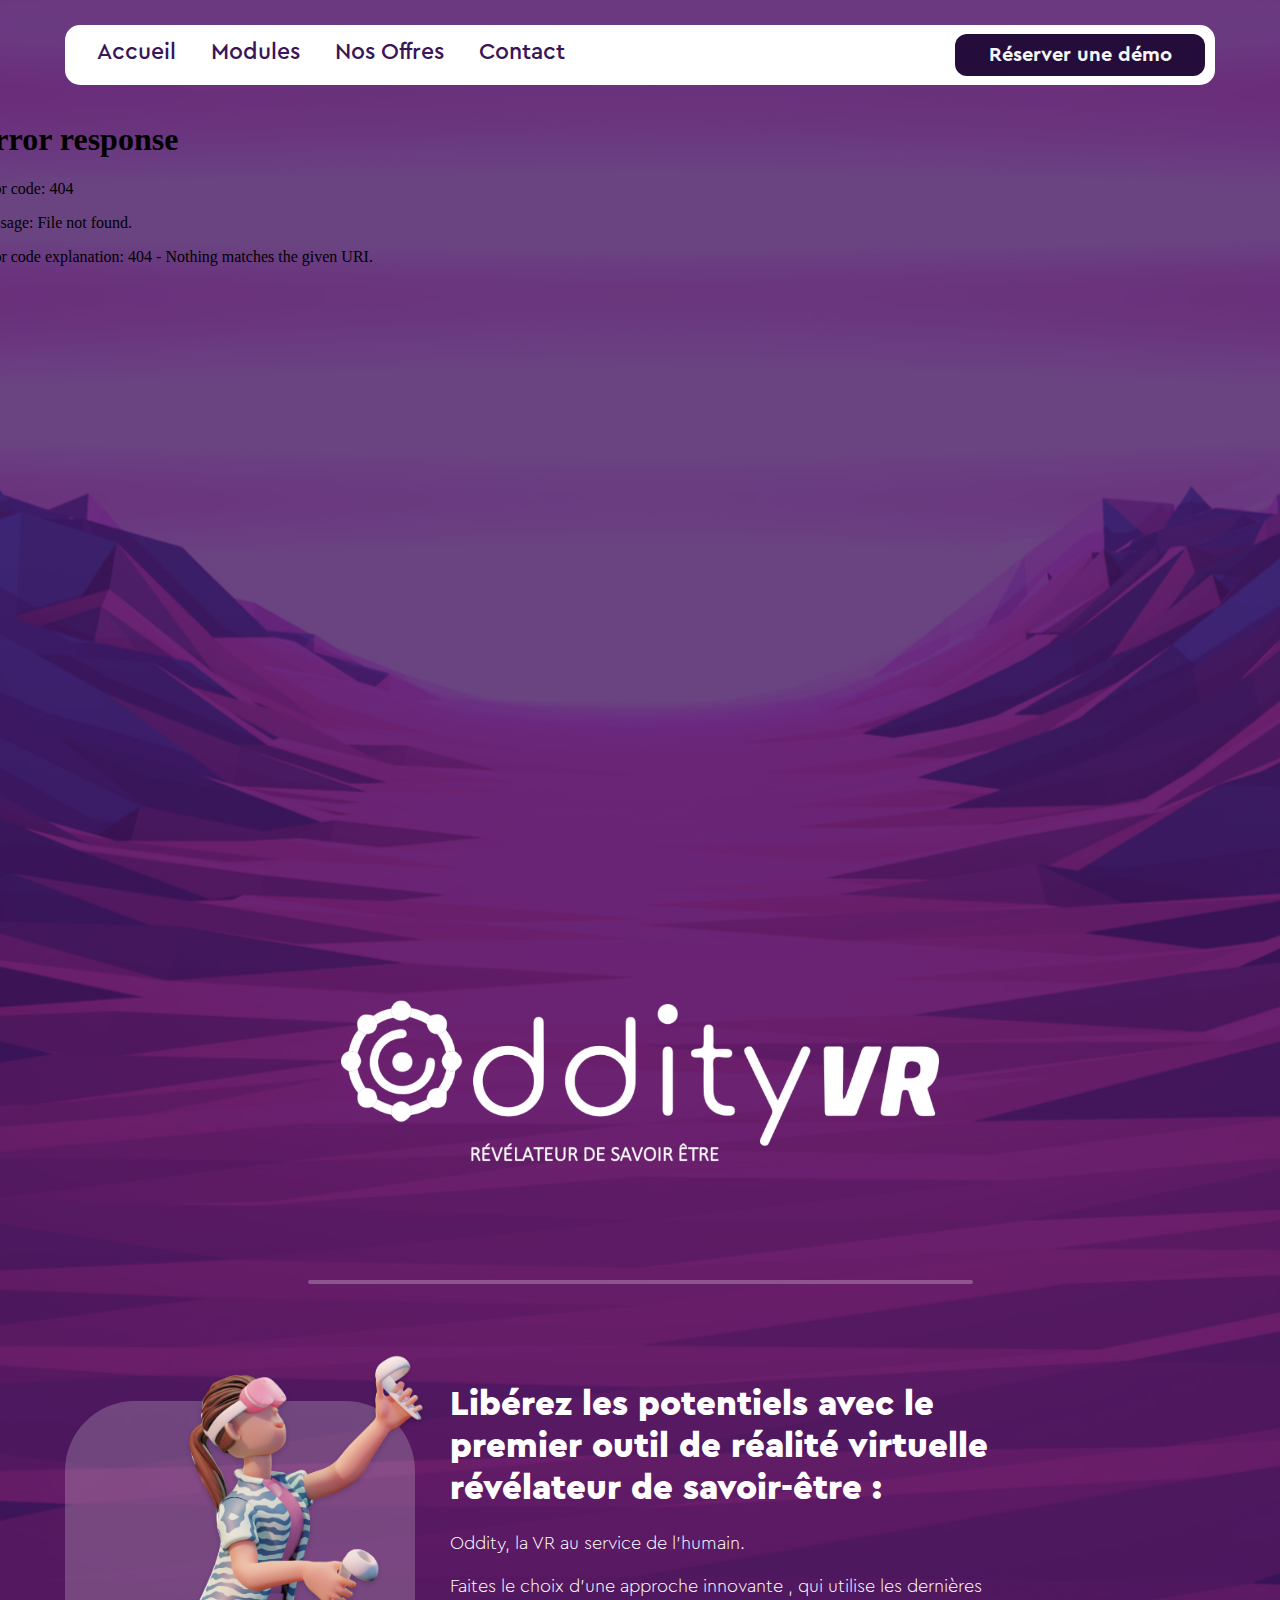
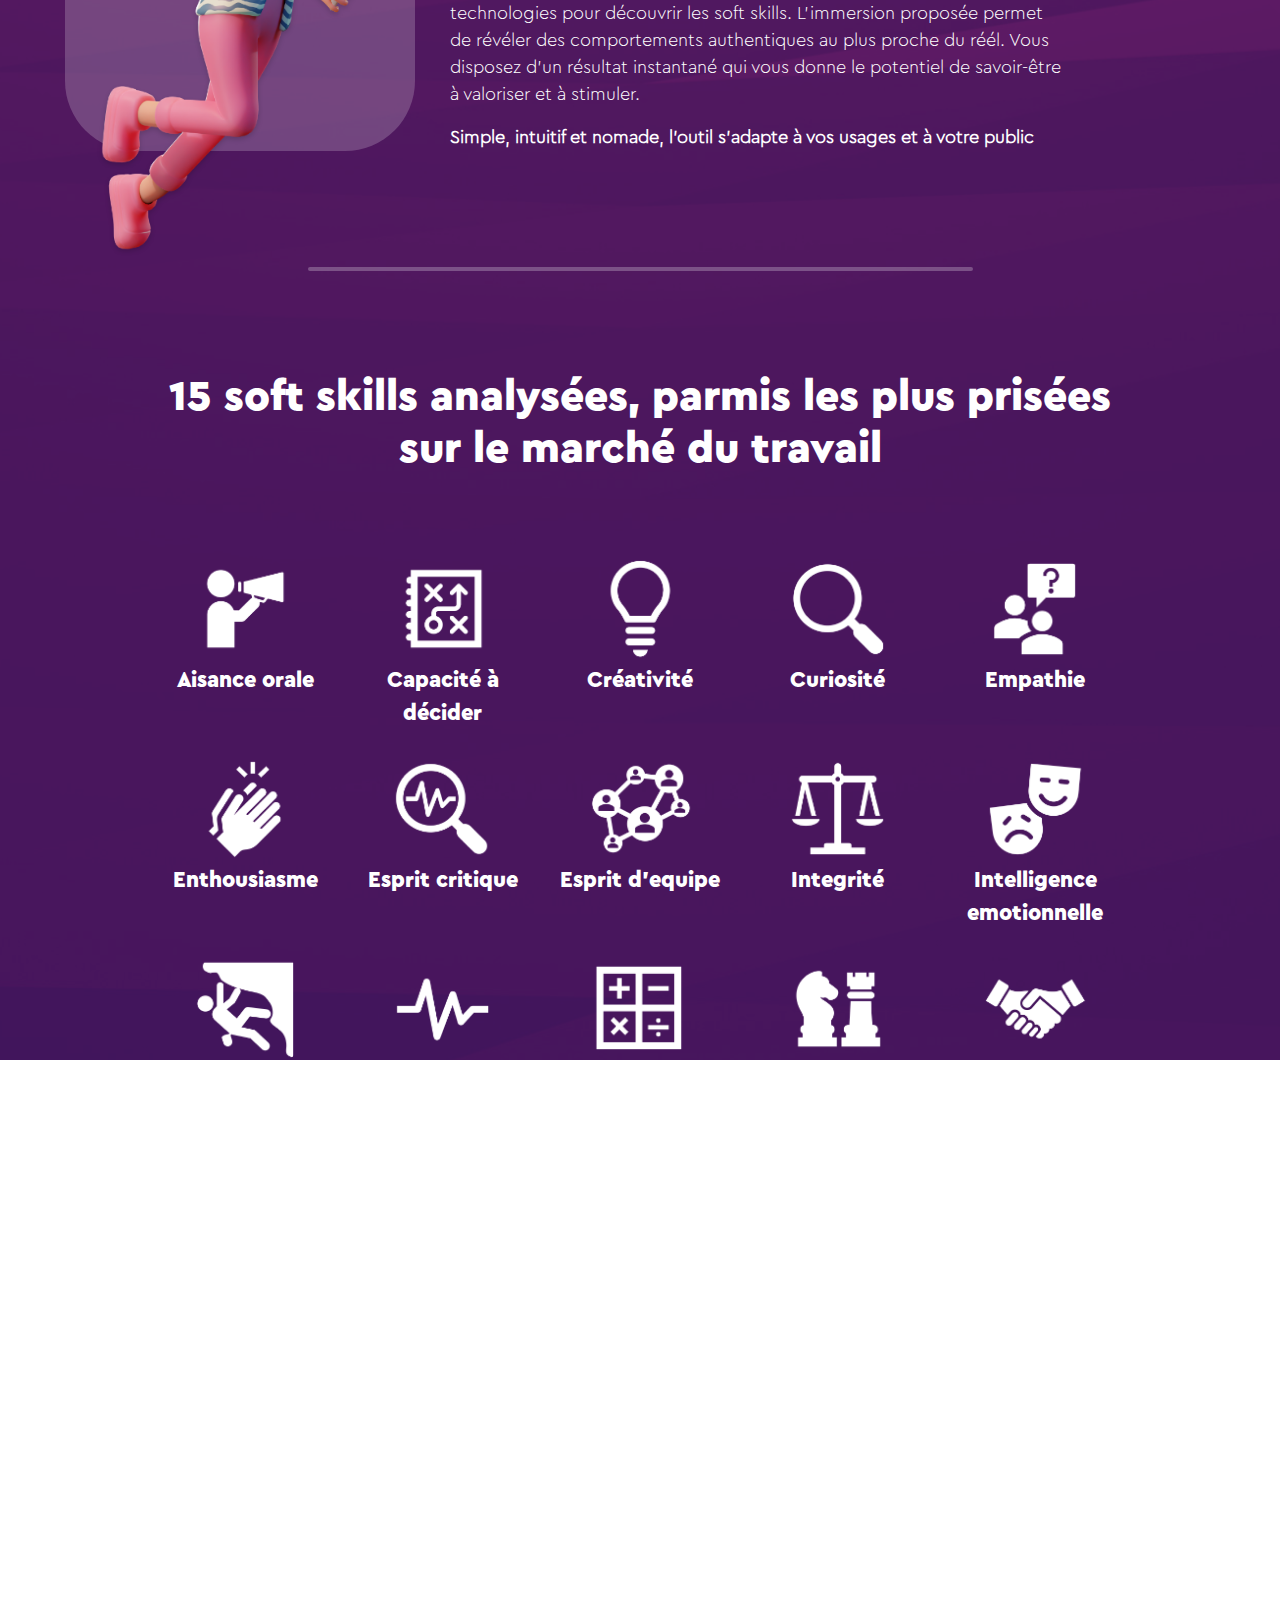
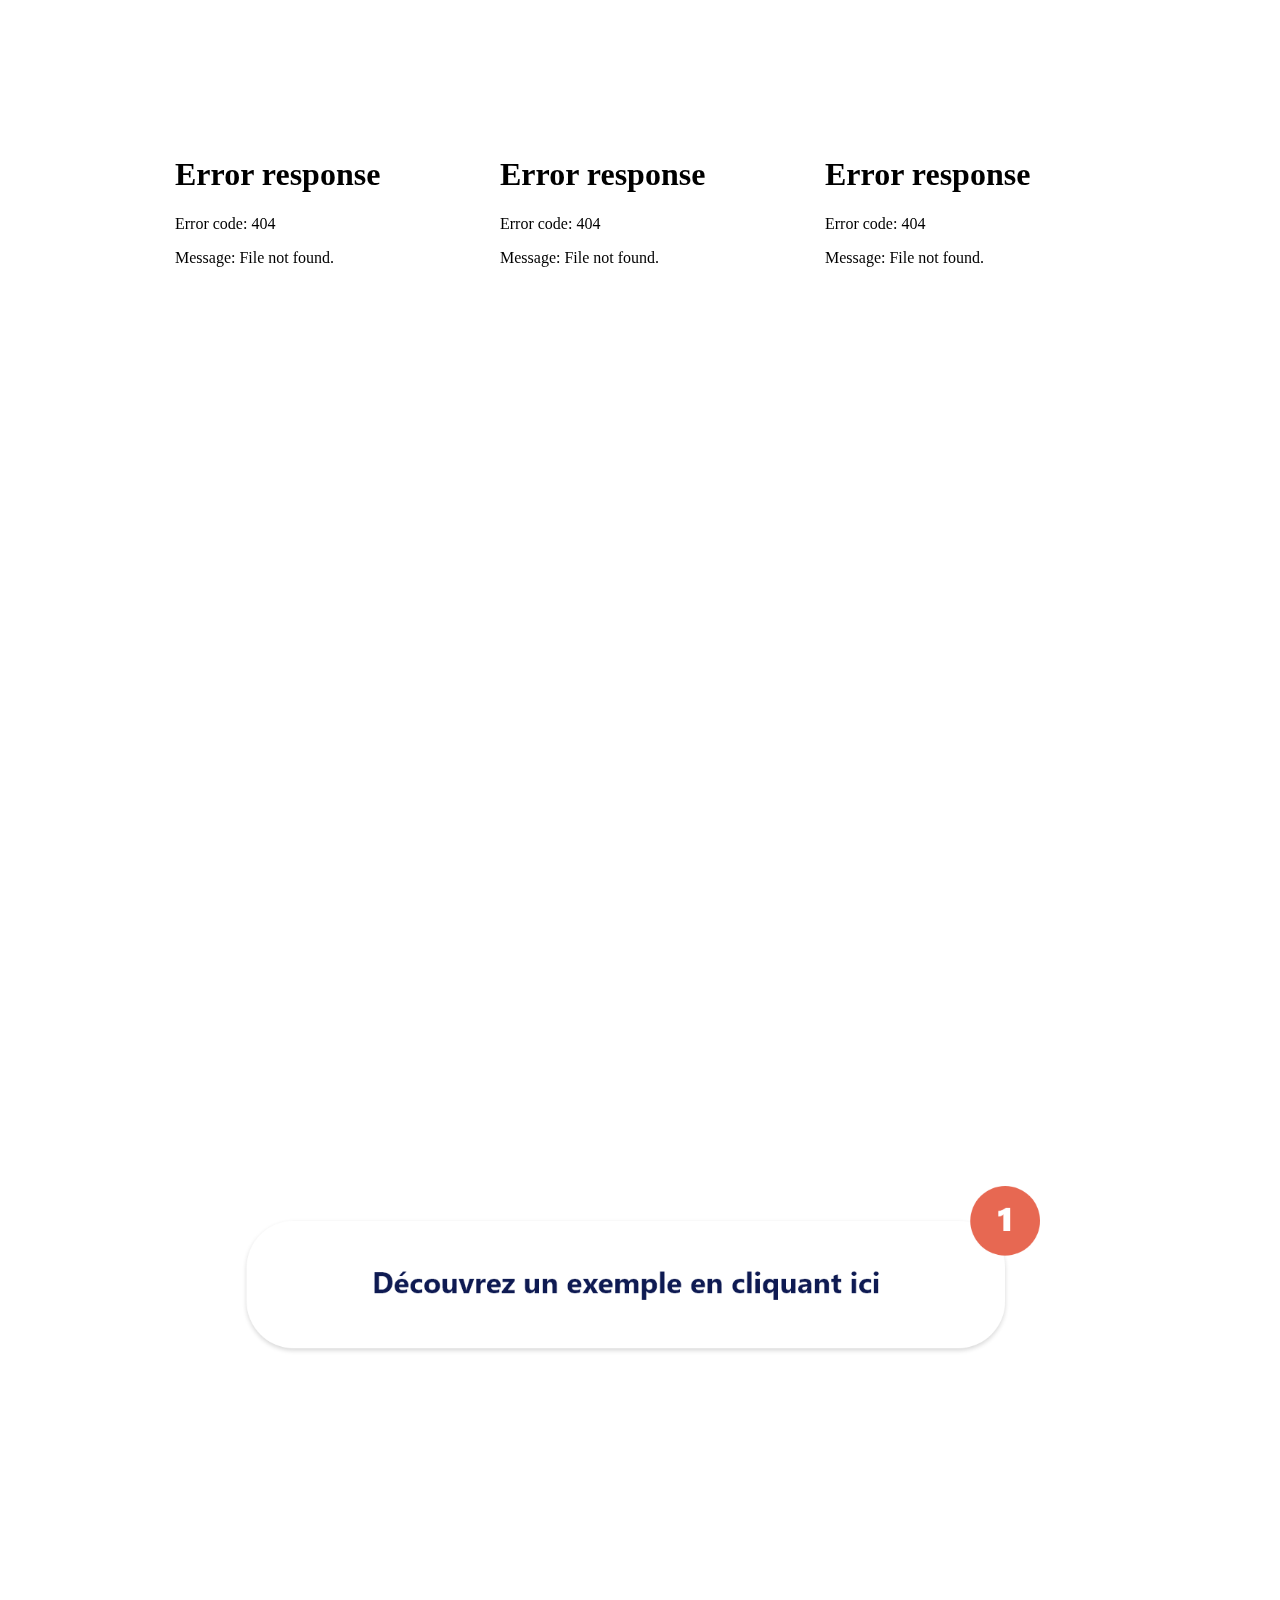
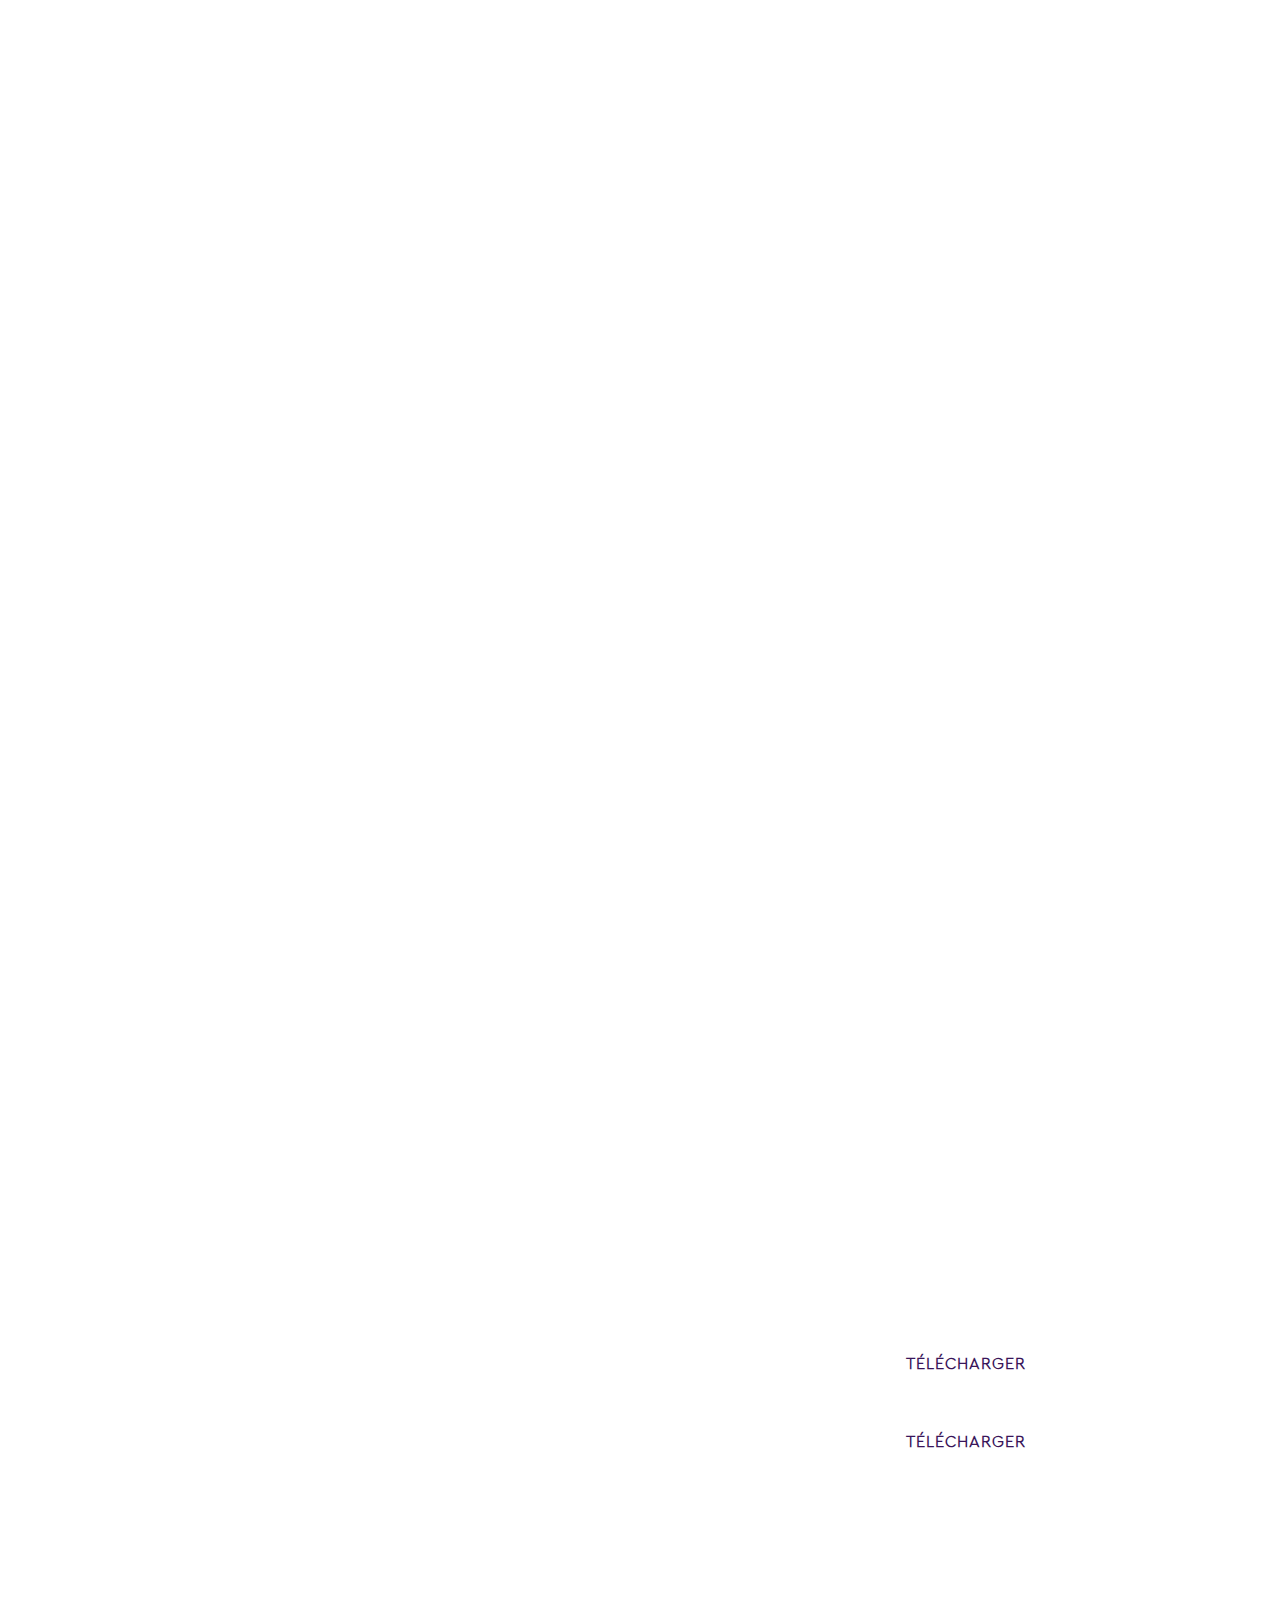
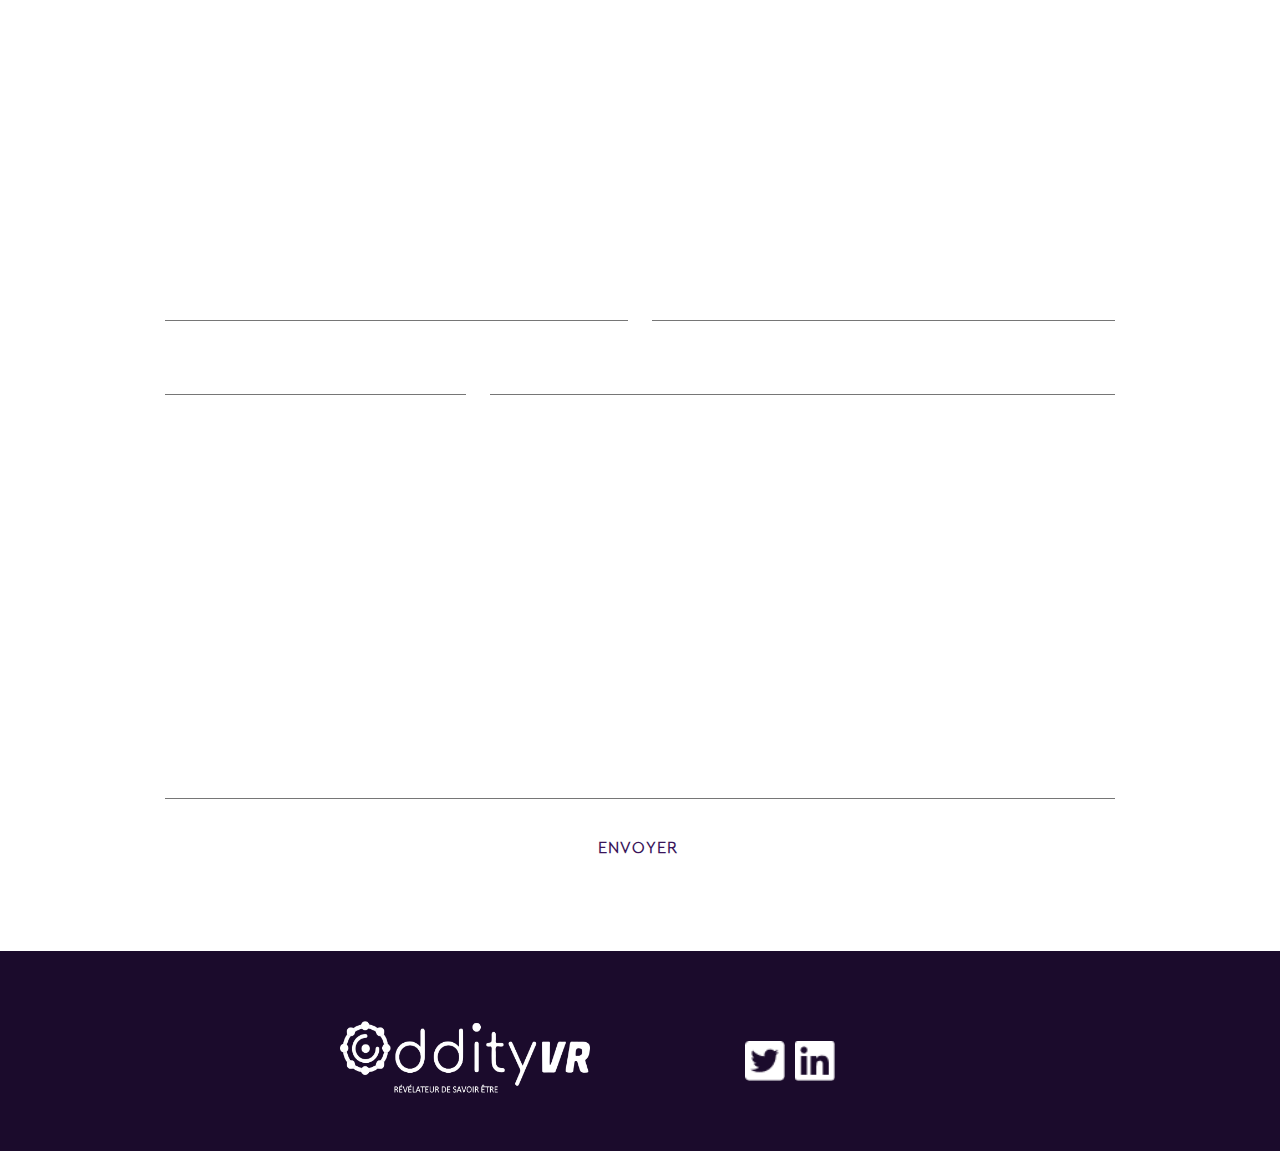
==== commit db9cc782: "Merge pull request #14 from Florian-Grazina/responsive-tablette" ====
--- a/index.html
+++ b/index.html
@@ -8,6 +8,8 @@
   <link rel="stylesheet" href="./css/bootstrap.css">
   <link rel="stylesheet" href="./css/style.css">
   <link rel="stylesheet" href="./css/animation.css">
+  <link rel="stylesheet" href="./css/responsive-tablette.css">
+  <link rel="stylesheet" href="./css/responsive-mobile.css">
   <!-- test -->
   <title>Oddity VR Accueil</title>
 </head>
@@ -21,18 +23,19 @@
 
     <!-- NAVBAR
       -------------------------------------- -->
-      <nav>
-        
-        <div id="navbar-container">
+    <nav>
+      
+      <div id="navbar-container">
 
         <div id="mySidenav" class="sidenav">
           <a id="closeBtn" href="#" class="close">×</a>
           <ul>
             <li><a href="#accueil" class="text-blue">Accueil</a></li>
             <li><a href="#modules" class="text-purple">Modules</a></li>
-            <li><a href="#blog" class="text-pink">Blog</a></li>
+            <li><a href="#contact" class="text-purple">Nos Offres</a></li>
+            <!-- <li><a href="#blog" class="text-pink">Blog</a></li> -->
             <li><a href="#contact" class="text-orange">Contact</a></li>
-            <li><button id="demo-button" class="multicolor-button">Réserver une démo</button></li>
+            <li><button href="#form" id="demo-button" class="multicolor-button">Réserver une démo</button></li>
           </ul>
         </div>
 
@@ -49,34 +52,42 @@
 
         <ul id="navbar-list">
           <li><a href="#accueil" class="text-blue">Accueil</a></li>
-          <li><a href="#modules" class="text-purple">Modules</a></li>
-          <li><a href="#blog" class="text-pink">Blog</a></li>
-          <li><a href="#contact" class="text-orange">Contact</a></li>
+            <li><a href="#modules" class="text-purple">Modules</a></li>
+            <li><a href="#contact" class="text-purple">Nos Offres</a></li>
+            <!-- <li><a href="#blog" class="text-pink">Blog</a></li> -->
+            <li><a href="#contact" class="text-orange">Contact</a></li>
         </ul>
+
         <a href="#form" type="button" class="multicolor-button">Réserver une démo</a>
+
       </div>
     </nav>
   
 
     <!-- HOME PAGE
     -------------------------------------- -->
-    <div id="hero">
-      <div id="slogan">
-        <h1>Identifiez les Soft Skills grâce à la réalité virtuelle !</h1>
-        <p>
-          Oddity-VR est la rencontre réussie d’expertises variées et complémentaires (ressources humaines, réalité
-          virtuelle
-          et psychanalyse).
-          L’immersion proposée aux utilisateurs leur offre l’opportunité de valoriser des compétences comportementales
-          qui
-          seront la clé de leur réussite personnelle mais aussi collective.
-        </p>
-      </div>
-      <div id="accueil">
-        <embed src="./assets/videos/teasing.mov" type="video/webm">
-      </div>
-    </div>
-
+    <section>
+      <div id="hero">
+        <div id="slogan">
+          <h1>Identifiez les Soft Skills grâce à la réalité virtuelle !</h1>
+          <p>
+            Oddity-VR est la rencontre réussie d’expertises variées et complémentaires (ressources humaines, réalité
+            virtuelle
+            et psychanalyse).
+            L’immersion proposée aux utilisateurs leur offre l’opportunité de valoriser des compétences comportementales
+            qui
+            seront la clé de leur réussite personnelle mais aussi collective.
+          </p>
+        </div>
+        <div id="accueil">
+          <embed src="./assets/videos/teasing.mov" type="video/webm">
+        </div>
+      </div>
+      
+      <div id="home-logo">
+        <img src="./assets/LogoBlanc.png" alt="Logo OddityVR">
+      </div>
+    </section>
 
     <!-- PRESENTATION
     -------------------------------------- -->
@@ -92,9 +103,11 @@
         </div>
 
         <div id="text-presentation">
-          <h2>Faites vivre une expérience unique et libérez le potentiel soft skills de vos collaborateurs, candidats et apprentis :</h2> 
-          <p>Notre ambition est de faire du développement et de la valorisation des soft skills une priorité pour répondre aux enjeux des entreprises et des mutations à venir (robotisation, IA ...).</p>
-          <p>Avec Oddity-VR vous développez le profil de compétences de vos collaborateurs et apprentis. C'est pourquoi au delà de l'utilisation de l'outil, nous vous accompagnons avec une formation complète sur les softs skills et sur l'accompagnement humain à fournir.</p>
+          <h2>Libérez les potentiels avec le premier outil de réalité virtuelle révélateur de savoir-être :</h2>
+
+          <p>Oddity, la VR au service de l'humain.</p>
+          <p>Faites le choix d'une approche innovante , qui utilise les dernières technologies pour découvrir les soft skills. L'immersion proposée permet de révéler des comportements authentiques au plus proche du réél. Vous disposez d'un résultat instantané qui vous donne le potentiel de savoir-être à valoriser et à stimuler.</p>
+          <p><b>Simple, intuitif et nomade, l'outil s'adapte à vos usages et à votre public</b></p>
         </div>
 
       </div>
@@ -107,7 +120,7 @@
       <hr id="modules" class="mx-auto d-block">
 
       <div class="row">
-        <h2 class="col title">15 soft skills analysées, parmis les plus prisées sur le marché du travail.</h2>
+        <h2 class="col title">15 soft skills analysées, parmis les plus prisées sur le marché du travail</h2>
         
       </div>
 
@@ -185,22 +198,30 @@
 -------------------------------------- -->
     <section>
       
-      <h2 id="scenarios-text title">12 scénarios, 12 décors complètement déconnectés du monde du travail.</h2>
-
-      <div id="equipe">
+      <h2 id="title">12 scénarios, 12 décors complètement déconnectés du monde du travail</h2>
+
+      <div id="scenarios-text">
+        <p>La réalité virtuelle permet de créer des situations réalistes, c'est le média le plus puissant pour générer de l'émotion, grâce à une immersion complète. De nombreux sens sont mobilisés : la vue, l'ouïe ou encore le toucher.</p>
+        <p>Tout cela permet d'analyser efficacement le comportement de l'utilisateur en situation sans avoir à déployer des moyens humains ou financiers importants.</p>
+      </div>
+
+      <br>
+      <br>
+
+      <div id="scenarios">
         <div class="row row-cols-9 d-flex justify-content-around">
           
           <div class="scenario-video col-3">
             <embed src="./assets/videos/Escalade.gif" type="video/webm">
-              <h3>Escalade</h3>
+              <h4>Irresistible ascension</h4>
             </div>
           <div class="scenario-video col-3">
             <embed src="./assets/videos/Pont.gif" type="video/webm">
-              <h3>Pont</h3>
+              <h4>Le pont de l'imposible</h4>
             </div>
             <div class="scenario-video col-3">
               <embed src="./assets/videos/Planche.gif" type="video/webm">
-                <h3>Planche</h3>
+                <h4>Le prix à payer !</h4>
             </div>
             
         </div>
@@ -225,58 +246,22 @@
 
 <!-- RESULTS
 -------------------------------------- -->
+    <section>
       <div id="reception-results" >
-          <h2>Réception immédiate des résultats</h2>
-          <!-- <p>
-            Bonne capacité d’analyse et d’observation des détails. Bonne réactivité et de l’enthousiasme dans sa façon
-            de
-            se comporter. Animé(e) d’une vraie curiosité qui l’amène à s’intéresser à son environnement et à explorer
-            les
-            différentes solutions possibles. Une vraie détermination pour chercher les moyens capables de résoudre les
-            problèmes ou les issues à gérer. Une confiance envers les autres peut-être à renforcer.
-            Point de vigilance : attention à ce que cette quête de curiosité ne conduise pas à se mettre en situation de
-            risque.
-          </p> -->
+        <h2>Réception immédiate des résultats</h2>
         <div id="results-image">
-          <!-- <img src="./assets/Enveloppe.png" alt="Enveloppe">
-          <button id="results-button" >OPEN</button> -->
-          <button id="results-button" ><img class="hidden" src="./assets/Bouton.png" alt=""></button>
-
+          <button id="results-button" ><img class="hidden" src="./assets/Bouton.png" alt="result-button"></button>
           <div id="results-modal">
             <div id="content-modal">
               <span id="close-modal">&times;</span>
-            </div>
-          </div>
-
-        </div>
-
-        
+              <img src="./assets/EX RSLT V4M-1.png" alt="">
+            </div>
+          </div>
+        </div>
+      
         <hr class="mx-auto d-block">
-        <!-- <h2>Note pour les entreprises, leurs salariés et candidats :</h2>
-          <h3>Les soft skills permettent :</h3>
-          <ul class="light-text">
-            <li>De répondre aux évolutions du marché du travail, à l’obsolescence de plus en plus rapide des compétences
-              techniques. </li>
-              <li>De renforcer la capacité de réinvention de l’entreprise et sa pérennité. </li>
-              <li> D'améliorer et compléter le profil de compétences des salariés. </li>
-              <li>De préserver et garantir l'employabilité future. </li>
-              <li>D'élargir les perspectives d’évolution de carrière. </li>
-            </ul>
-            <h3>Choisir Oditty VR, c'est : </h3>
-            <ul class="light-text">
-              <li>Faire le choix d’un outil innovant, ludique et axé sur l’humain. </li>
-              <li>Valoriser et amplifier l’attractivité de votre marque employeur. </li>
-              <li> Contribuer directement au bien-être et à la cohésion des équipes. </li>
-            </ul>
-            <br>
-      <p class="text-italic text-center">Ces bénéfices vous permettront d’attirer les meilleurs talents,<br> notamment
-        chez les jeunes
-        générations.
-        <br> Vous pourrez également intéresser des profils éloignés du marché de l’emploi, <br>
-        pour ensuite les former sur les compétences techniques essentielles au poste ciblé.</p>
-      </section>
-      <hr class="mx-auto d-block"> -->
-    </div>
+      </div>
+    </section>
 
 
     <!-- TEAM!
@@ -302,8 +287,22 @@
           <div class="card-container col-3 hidden">
             <div class="card-image"></div>
             <div class="card-title">
-              <h3>Lisa PIANNINI</h3>
-              <h4>Chargée de projet marketing et communication</h4>
+              <h3>Saïd LAHIANE</h3>
+              <h4>Responsable du développement - Maroc</h4>
+            </div>
+          </div>
+          <div class="card-container col-3 hidden">
+            <div class="card-image"></div>
+            <div class="card-title">
+              <h3>Saïd LAHIANE</h3>
+              <h4>Responsable du développement - Maroc</h4>
+            </div>
+          </div>
+          <div class="card-container col-3 hidden">
+            <div class="card-image"></div>
+            <div class="card-title">
+              <h3>Saïd LAHIANE</h3>
+              <h4>Responsable du développement - Maroc</h4>
             </div>
           </div>
         </div>
@@ -313,7 +312,7 @@
 
     <!-- BLOG!
   ---------------------------------------->
-    <hr id="blog" class="mx-auto d-block">
+    <!-- <hr id="blog" class="mx-auto d-block">
 
     <section>
       <h2 class="mx-auto">Blog</h2>
@@ -371,7 +370,7 @@
           </div>
         </div>
       </div>
-    </section>
+    </section> -->
 
 
     <!-- DOCUMENTS
@@ -381,14 +380,15 @@
     <section>
       <h2 class="mx-auto">Contact & Documents</h2>
       <div class="row mb-0">
-        <div class="col-md-5">
+        <div class="col-md-5 align-item-center">
           <div id="contact-us">
-            <h3>CONTACTEZ NOUS</h3>
-            <p>Oddity VR </p>
-            <p>03 87 76 18 00 </p>
-            <p>contact@Oddity-vr.com </p>
-            <p>104 bis rue Jean Burger <br>
-              57070 Saint-Julien-les-Metz</p>
+            <h3>Contactez-nous :</h3>
+            <br>
+            <p>Oddity VR <br>
+            contact@Oddity-vr.com <br>
+            07 81 13 39 48</p>
+            <p>104bis Rue JeanBurger <br>
+              57070 Saint-Julien-lès-Metz</p>
           </div>
         </div>
 
@@ -396,10 +396,8 @@
 
         <div class="col-md-7 row">
           <div id="download-document">
-            <div class="list-document">Nom du document</div>
-            <div class="list-document">Nom du document</div>
-            <div class="list-document">Nom du document</div>
-            <div class="list-document">Nom du document</div>
+            <h3 class="list-document">Tarifs</h3>
+            <h3 class="list-document">Tarifs</h3>
           </div>
           <div id="button-document">
             <div class="list-document">
@@ -410,14 +408,6 @@
               <a href="./assets/penguin.png" download="proposed_file_name"
                 class="button button-border button-circle ms-0">Télécharger</a>
             </div>
-            <div class="list-document">
-              <a href="./assets/penguin.png" download="proposed_file_name"
-                class="button button-border button-circle ms-0">Télécharger</a>
-            </div>
-            <div class="list-document">
-              <a href="./assets/penguin.png" download="proposed_file_name"
-                class="button button-border button-circle ms-0">Télécharger</a>
-            </div>
           </div>
         </div>
       </div>
@@ -429,7 +419,7 @@
     <hr id="form" class="mx-auto d-block">
 
     <section style="position: relative;">
-      <h2 class="mx-auto">Formulaire</h2>
+      <h2 class="mx-auto">Formulaire de contact</h2>
       <form class="row mb-0" id="contactform" name="contactform" enctype="multipart/form-data">
         <div class="col-md-6 mb-4">
           <input type="text" id="contactform-name" name="contactform-name" value=""
@@ -488,10 +478,11 @@
       </div> -->
       <div id="footer-social-media">
         <div class="row mb-0">
-          <a href="https://www.facebook.com/people/Oddity-VR/100063989622066/?paipv=0&eav=Afas54osxqAVrXnToRyQATafQIP5U_o95_UKbI5aG9xcA5-5vVPvHSCKTqYMGwUP2P4&_rdr" target="_blank" id="facebook" class="col-3"></a>
+          <!-- <a href="https://www.facebook.com/people/Oddity-VR/100063989622066/?paipv=0&eav=Afas54osxqAVrXnToRyQATafQIP5U_o95_UKbI5aG9xcA5-5vVPvHSCKTqYMGwUP2P4&_rdr" target="_blank" id="facebook" class="col-3"></a> -->
           <a href="https://twitter.com/OddityVr" target="_blank" id="twitter" class="col-3"></a>
-          <a href="https://www.google.com/maps/place/Oddity+VR/@49.1322303,6.2009627,15z/data=!4m6!3m5!1s0x4794df442bafd6c5:0x942d3340490c7b4e!8m2!3d49.1322303!4d6.2009627!16s%2Fg%2F11s_yy0mj0" target="_blank" id="google" class="col-3"></a>
+          <!-- <a href="https://www.google.com/maps/place/Oddity+VR/@49.1322303,6.2009627,15z/data=!4m6!3m5!1s0x4794df442bafd6c5:0x942d3340490c7b4e!8m2!3d49.1322303!4d6.2009627!16s%2Fg%2F11s_yy0mj0" target="_blank" id="google" class="col-3"></a> -->
           <a href="https://www.linkedin.com/company/oddity-vr?originalSubdomain=fr" target="_blank" id="linkedin" class="col-3"></a>
+          <a href="https://www.linkedin.com/company/oddity-vr?originalSubdomain=fr" target="_blank" id="tiktok" class="col-3"></a>
         </div>
       </div>
     </div>
--- a/css/style.css
+++ b/css/style.css
@@ -35,7 +35,7 @@
     background-position: center;
     color: white;
     font-family: 'CeraLight', sans-serif;
-    font-size: 20px;
+    font-size: 18px;
     margin: 0;
 }
 
@@ -73,7 +73,6 @@
 h4{
     font-size: 20px;
     font-family: 'CeraBold', sans-serif;
-    margin-bottom: 0px;
 }
 
 .subtitle-italic{
@@ -193,27 +192,27 @@
 
 /***************** Accueil **********************/
 #hero{
+    margin-top: 100px;
+
     display: flex;
     justify-content: center;
     align-items: center;
 }
 
 #accueil{
-    flex-shrink: 0;
-    width: 1300px;
-    max-width: 100%;
+    width: 1350px;
     height: 800px;
-}
+    margin: auto;
+}
+
 #accueil embed{
-    width: 100%;
-    height: 100%;
-    /* margin: 0; */
-    /* padding: 0; */
-    border-radius: 30px;
+    width: 1350px;
+    height: 800px;
+    margin: auto;
 }
 
 #slogan{
-    background-color:rgba(0, 0, 0, 0.705);
+    background-color:rgba(0, 0, 0, 0.89);
     width: 100%;
     max-width: 795px;
     height: 400px;
@@ -230,6 +229,16 @@
     opacity: 0;
 }
 
+#home-logo{
+    width: 100%;
+    text-align: center;
+    margin-top: 100px;
+}
+
+#home-logo img{
+    height: 180px;
+}
+
 
 /***************** Presentation **********************/
 #presentation-container{
@@ -240,10 +249,6 @@
 
 #text-presentation{
     width: 65%;
-    display: flex;
-    justify-content: center;
-    align-items: center;
-    flex-direction: column;
 }
 
 #text-presentation h2{
@@ -279,9 +284,43 @@
 }
 
 
+/***************** softskills **********************/
+
+#table{
+    display: flex;
+    flex-wrap: wrap;
+    margin-bottom: 100px;
+    justify-content: space-between;
+}
+
+.softskill{
+    display: flex;
+    flex-direction: column;
+    justify-content: start;
+    align-items: center;
+    height: 200px;
+    width: 160px;
+}
+
+.softskill img{
+    border-radius: 25px;
+    height: 110px;
+}
+
+.softskill-title{
+    text-align: center;
+    font-size: 22px;
+    font-family: CeraBlack;
+}
+
+.softskill img:hover{
+    background-color: #0e1b5221;
+}
+
+
 /***************** modules **********************/
 #scenarios-text{
-    text-align: right;
+    text-align: center;
 }
 
 #bloc-shooter-game
@@ -317,6 +356,7 @@
     border-radius: 25px;
     width: 100%;
     filter: brightness(0.9);
+    margin-bottom: 20px;
 }
 
 /***************** Results **********************/
@@ -364,21 +404,28 @@
 
 #content-modal{
     background-color: #fefefe;
+    position: relative;
 
     margin: 50px;
     height:90% ;
-    padding-right: 15px;
-    border: 1px solid #888;
-
-    background-image: url(../assets/penguin.png);
+    padding: 14px;
+
+    background-color: transparent;
     background-position: center;
+}
+
+#content-modal img{
+    border-radius: 20px;
+    width: 100%;
 }
 
 #close-modal {
   color: #aaa;
-  float: right;
-  font-size: 28px;
+  position: fixed;
+  right: 90px;
+  font-size: 60px;
   font-weight: bold;
+  z-index: 5;
 }
 
 #close-modal:hover,
@@ -388,44 +435,15 @@
   cursor: pointer;
 }
 
-#table{
-    display: flex;
-    flex-wrap: wrap;
-    margin-bottom: 100px;
-    justify-content: space-between;
-}
-
-.softskill{
-    display: flex;
-    flex-direction: column;
-    justify-content: start;
-    align-items: center;
-    height: 200px;
-    width: 160px;
-}
-
-.softskill img{
-    border-radius: 25px;
-    height: 110px;
-}
-
-.softskill-title{
-    text-align: center;
-    font-size: 22px;
-    font-family: CeraBlack;
-}
-
-.softskill img:hover{
-    background-color: #0e1b5221;
-}
 
 /***************** Team **********************/
 
 .card-container{
-    width: 243px;
+    width: 245px;
     height: 400px;
     text-align: center;
     padding: 0;
+    margin: 20px;
 }
 
 .card-image{
@@ -483,10 +501,6 @@
 /***************** Document & Contact **********************/
 #contact-us{
     font-family: 'CeraBlack', sans-serif;
-	text-align: center;
-	height: 100%;
-    height: 300px;
-    margin-top: 14px;
 }
 
 #contact-divider{
@@ -494,17 +508,16 @@
     padding: 0;
     flex: none;
     width: 0;
-    border: 2px solid rgba(255, 255, 255, 0.288);
+    border: 1px solid rgba(255, 255, 255, 0.288);
     border-radius: 5px;
 }
 
 .list-document{
-	height: 17%;
+	height: 38px;
 	display: flex;
 	align-items: center;
 	justify-content: center;
-	margin-bottom: 8%;
-    font-size: 22px;
+	margin-bottom: 40px;
 }
 
 a:link {
@@ -512,19 +525,21 @@
 }
 
 #download-document{
-	height: 100%;
+    display: flex;
+    flex-direction: column;
+    justify-content: center;
 	width: 50%;
 }
 
 #download-document div{
-	/* border: #444 2px solid; */
 	border-radius: 20px;
-	/* background-color: #62356d; */
     background-color: transparent;
 }
 
 #button-document{
-	height: 100%;
+    display: flex;
+    flex-direction: column;
+    justify-content: center;
 	width: 50%;
 }
 
@@ -712,8 +727,8 @@
 
 #footer-social-media div a{
     margin: 5px;
-    width: 30px;
-    height: 30px;
+    width: 40px;
+    height: 40px;
     background-size: cover;
 }
 
@@ -733,116 +748,6 @@
     background-image: url(../assets/Icon_awesome-linkedin.png);
 }
 
-
-/***************** Tablet **********************/
-
-
-/* salu lolo */
-@media screen and (max-width: 950px){
-    
-    #container {
-        width: 700px;
-    }
-
-    #black-band{
-        max-width: 750px;
-    }
-
-    .list-document{
-        font-size: 18px;
-    }
-}
-
-/***************** Mobile **********************/
-
-@media screen and (max-width: 700px){
-
-    #container {
-        width: 450px;
-    }
-
-    #black-band{
-        max-width: 520px;
-    }
-
-    #navbar-list{
-        display: none;
-    }
-
-    #navbar-container{
-        background-color: transparent;
-        justify-content: start;
-    }
-
-    /* Sidenav menu */
-.sidenav {
-    height: 100%;
-    width: 250px;
-    position: fixed;
-    z-index: 1;
-    top: 0;
-    left: -250px;
-    background-color: #e8e8e8;
-    padding-top: 60px;
-    transition: left 0.5s ease;
-    visibility: visible;
-  }
-  
-  /* Sidenav menu links */
-  .sidenav a {
-    padding: 8px 8px 8px 32px;
-    text-decoration: none;
-    font-size: 25px;
-    color: #818181;
-    display: block;
-    transition: 0.3s;
-  }
-  
-  .sidenav a:hover {
-    color: #111;
-  }
-  
-  .sidenav ul {
-    list-style-type: none;
-    padding: 0;
-    margin: 0;
-  }
-  
-  /* Active class */
-  .sidenav.active {
-    left: 0;
-  }
-  
-  /* Close btn */
-  .sidenav .close {
-    position: absolute;
-    top: 0;
-    right: 25px;
-    font-size: 36px;
-  }
-  
-  /* Icône burger */
-
-  .burger-icon span{
-    margin-left: 100px;
-  }
-
-  .burger-icon span.black {
-    display: block;
-    visibility: visible;
-    width: 35px;
-    height: 5px;
-    background-color: black;
-    
-  }
-  .burger-icon span.transparent {
-    display: block;
-    visibility: visible;
-    width: 35px;
-    height: 5px;
-    background-color: transparent;
-  }
-
-  
-
-}+#tiktok{
+    background-image: url(../assets/Icon\ awesome-tiktok.png);
+}
--- a/css/responsive-mobile.css
+++ b/css/responsive-mobile.css
@@ -0,0 +1,188 @@
+/***************** Mobile **********************/
+
+@media screen and (max-width: 700px){
+
+    #container {
+        width: 450px;
+        background-color: rgba(255, 255, 255, 0.151);
+    }
+
+    #black-band{
+        max-width: 520px;
+    }
+
+    #top-band{
+        visibility: hidden;
+    }
+
+    h1{
+        font-size: 40px;
+    }
+
+    h2{
+        font-size: 35px;
+    }
+    
+
+    /***************** Accueil **********************/
+
+    #slogan{
+        max-width: 450px;
+        height: 400px;
+        padding: 15px;
+    }
+
+    #accueil embed{
+        visibility: collapse;
+        width: 0px;
+    }
+
+    #home-logo{
+        width: 100%;
+        text-align: center;
+        margin-top: 100px;
+    }
+    
+    #home-logo img{
+        padding: 10px;
+        width: 100%;
+        height: 100%;
+    }
+
+
+    /***************** Presentation **********************/
+    
+    #text-presentation{
+        width: 100%;
+        text-align: center;
+    }
+
+    #text-presentation h2{
+        text-align: center;
+    }
+    
+    #bloc-girl {
+        width: 0%;
+    }
+
+    #blue-bloc-girl {
+        visibility: collapse;
+    }
+
+
+    /***************** modules **********************/
+
+    #bloc-shooter-game
+    {
+        margin: 5px
+    }
+
+    /***************** Results **********************/
+
+    #results-button img{
+        width: 100%;
+    }
+
+
+    /***************** Team **********************/
+
+    .card-container{
+        width: 40%;
+        height: 320px;
+    }
+
+    /***************** Contact **********************/
+
+    #contact-us{
+        text-align: center;
+    }
+
+    #contact-divider{
+        visibility: collapse;
+    }
+
+    /***************** Navbar **********************/
+
+    #navbar-list{
+        visibility: collapse;
+        display: none;
+    }
+
+    #navbar-container{
+        background: transparent;
+    }
+
+    .multicolor-button{
+        display: none;
+    }
+
+    /* Sidenav menu */
+    .sidenav {
+        height: 100%;
+        width: 250px;
+        position: fixed;
+        z-index: 1;
+        top: 0;
+        left: -250px;
+        background-color: #e8e8e8;
+        padding-top: 60px;
+        transition: left 0.5s ease;
+        visibility: visible;
+    }
+  
+    /* Sidenav menu links */
+    .sidenav a {
+        padding: 8px 8px 8px 32px;
+        text-decoration: none;
+        font-size: 25px;
+        color: #818181;
+        display: block;
+        transition: 0.3s;
+    }
+    
+    .sidenav a:hover {
+        color: #111;
+    }
+    
+    .sidenav ul {
+        list-style-type: none;
+        padding: 0;
+        margin: 0;
+    }
+    
+    /* Active class */
+    .sidenav .active {
+        left: 0;
+    }
+    
+    /* Close btn */
+    .sidenav .close {
+        position: absolute;
+        top: 0;
+        right: 25px;
+        font-size: 36px;
+    }
+    
+    /* Icône burger */
+
+    .burger-icon span{
+        margin-left: 100px;
+    }
+
+    .burger-icon span.black {
+        display: block;
+        visibility: visible;
+        width: 35px;
+        height: 5px;
+        background-color: black;
+        
+    }
+    .burger-icon span.transparent {
+        display: block;
+        visibility: visible;
+        width: 35px;
+        height: 5px;
+        background-color: transparent;
+    }
+
+}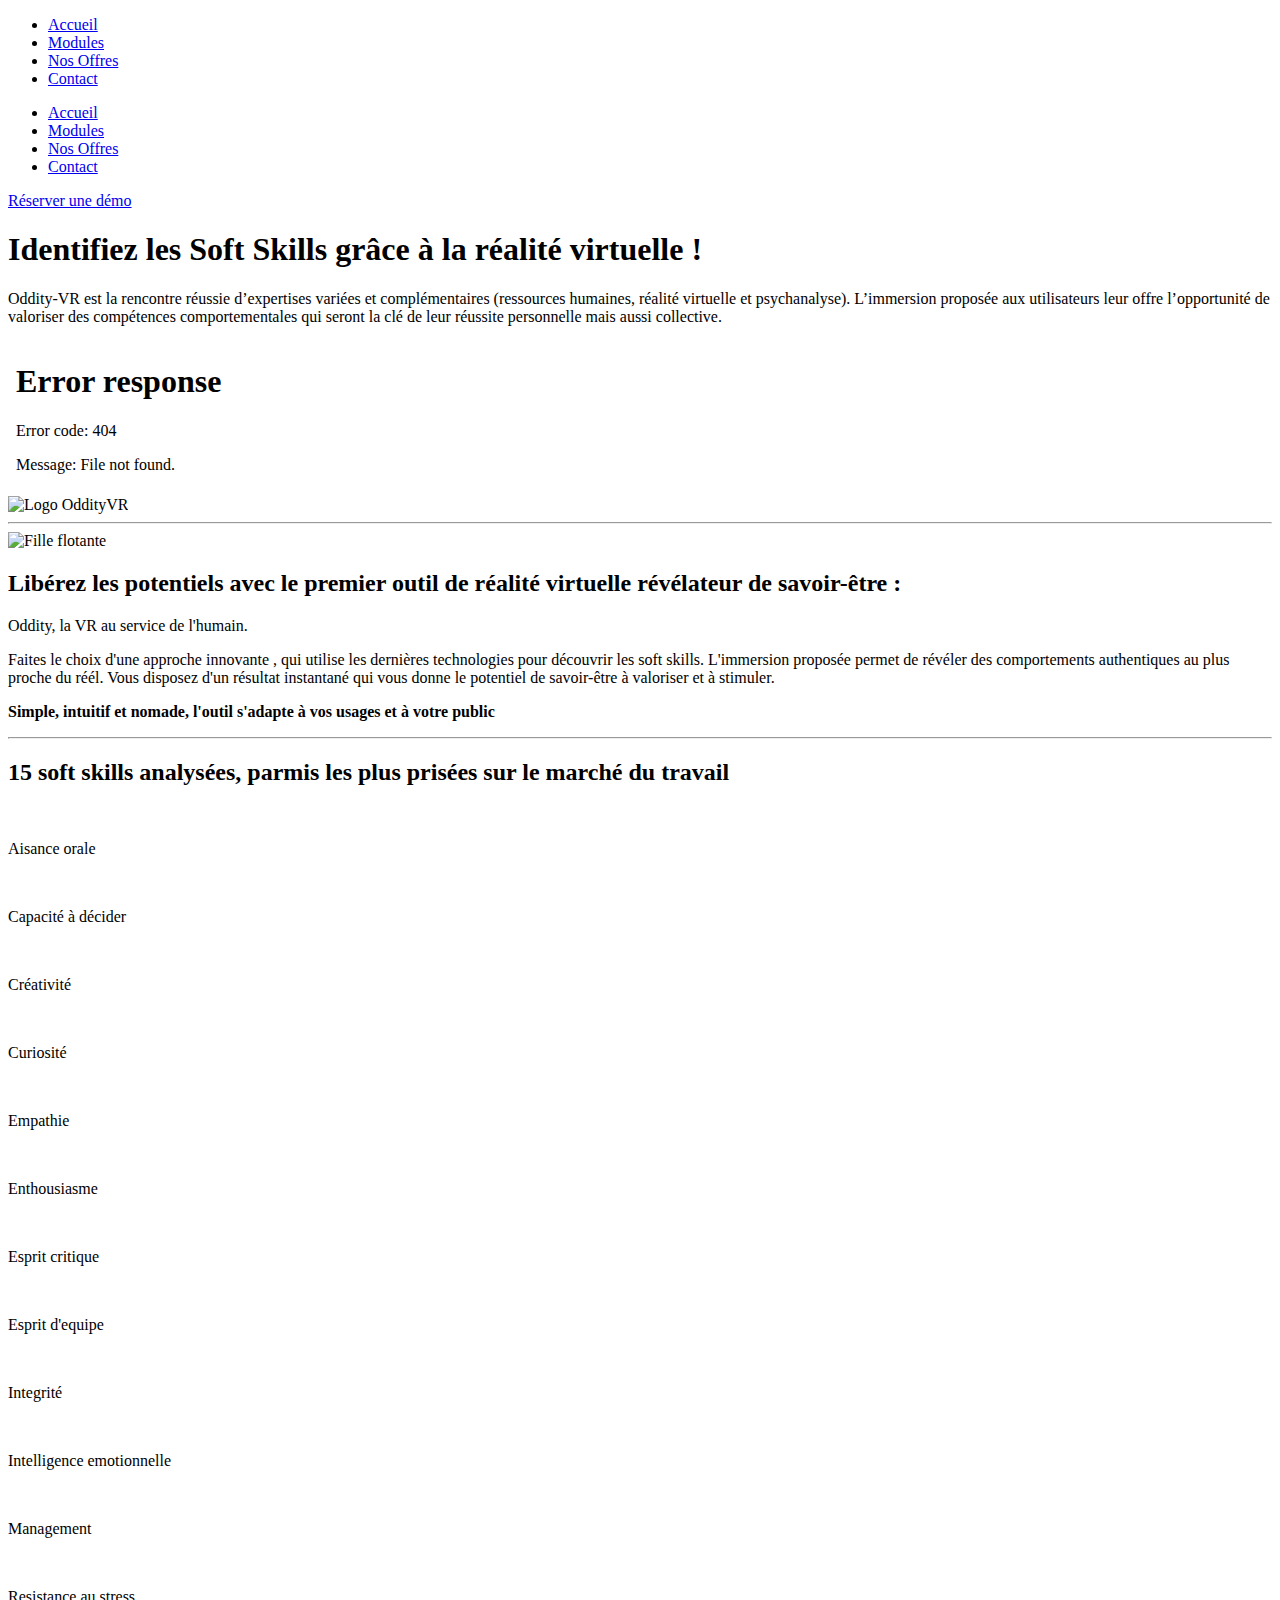
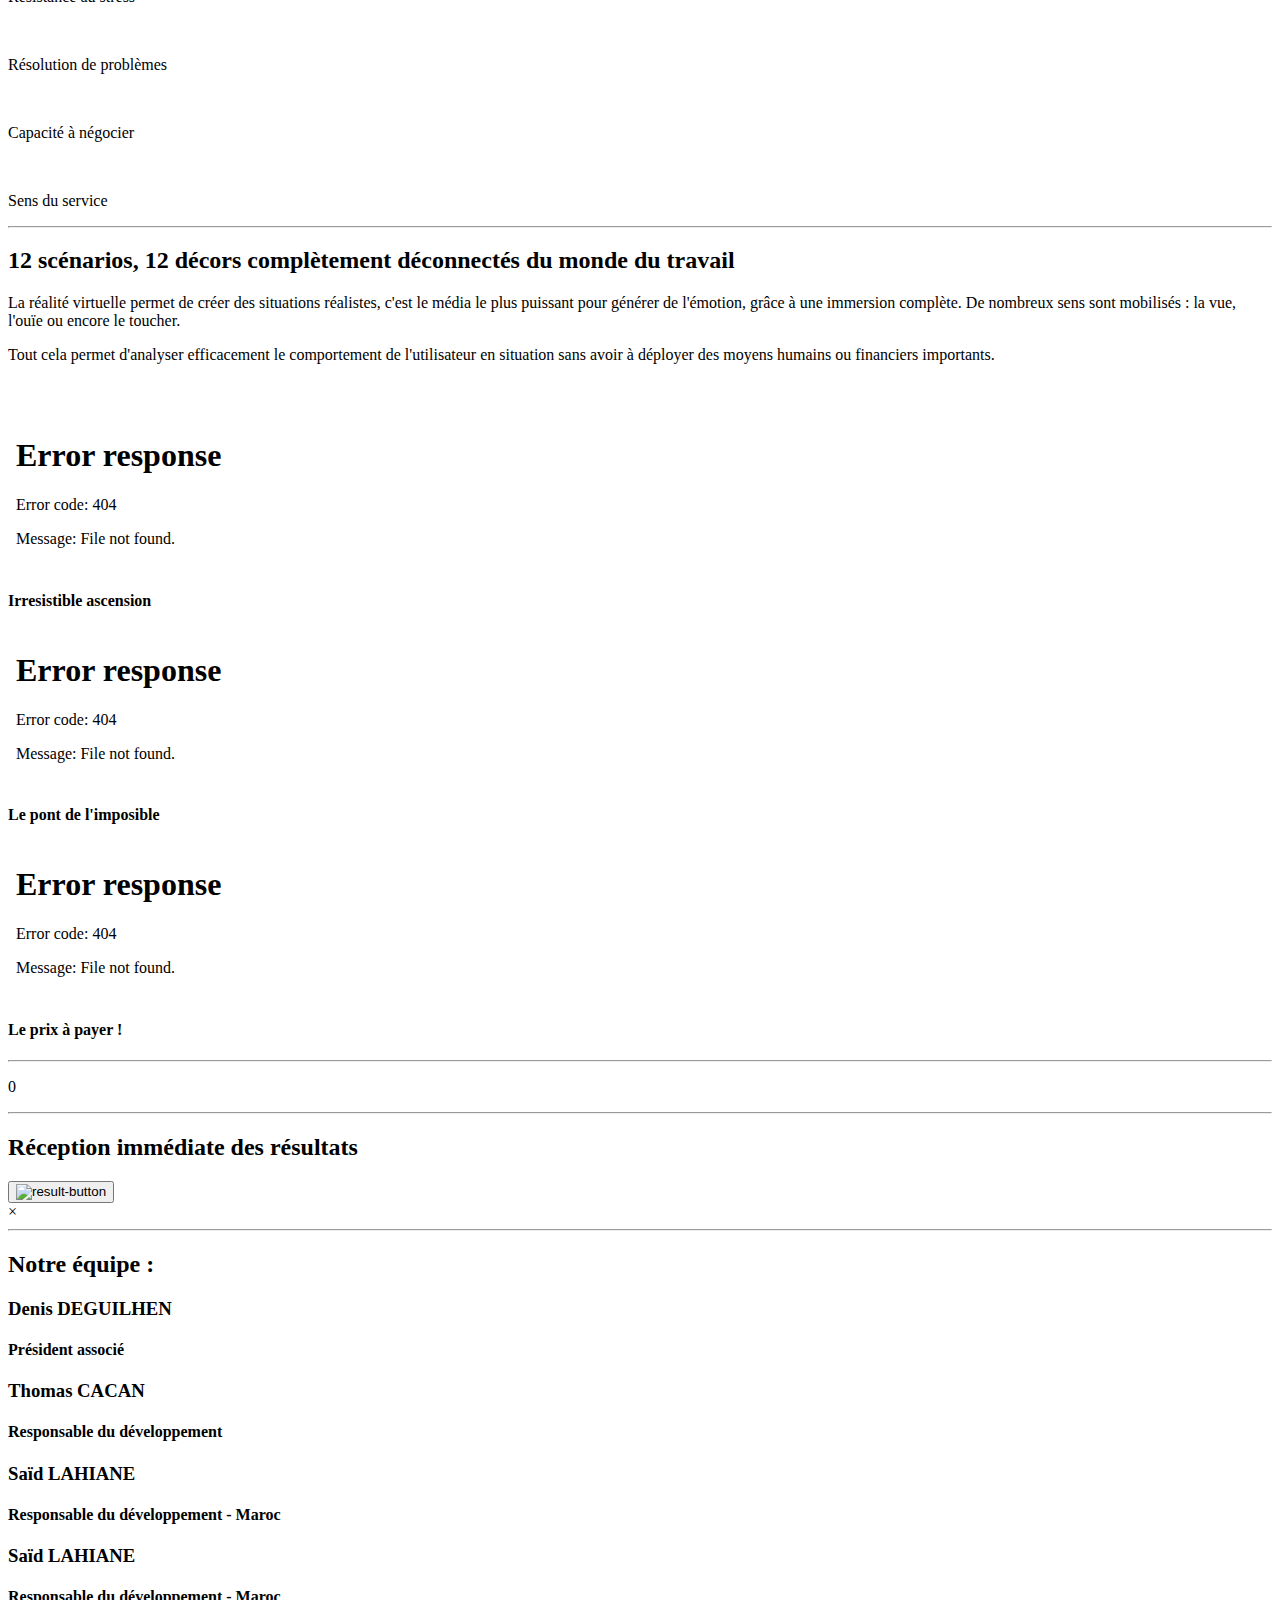
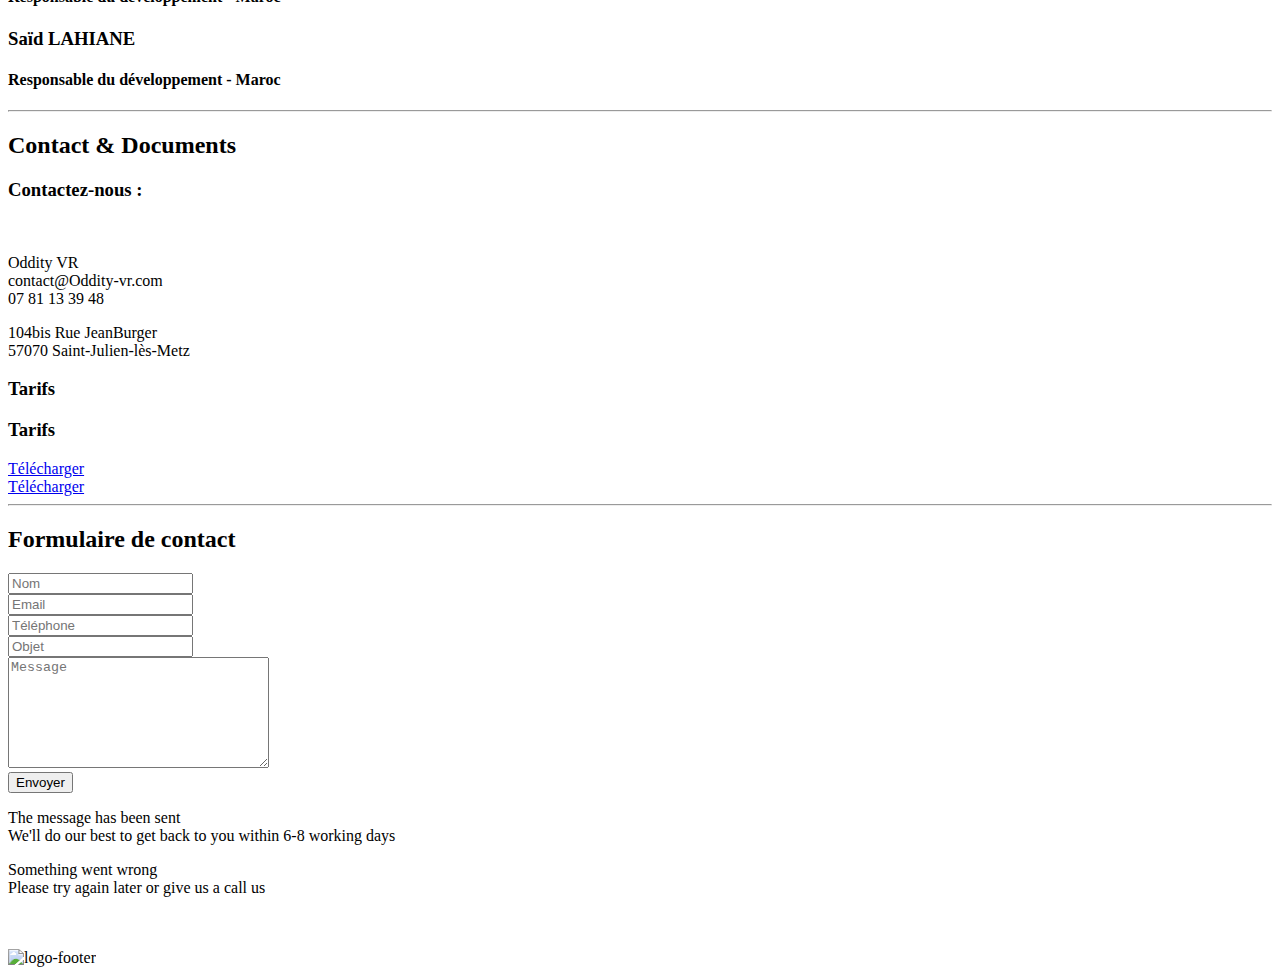
==== commit 39ad9b48: "Ajout menu burger" ====
--- a/index.html
+++ b/index.html
@@ -27,34 +27,24 @@
       
       <div id="navbar-container">
 
-        <div id="mySidenav" class="sidenav">
-          <a id="closeBtn" href="#" class="close">×</a>
-          <ul>
-            <li><a href="#accueil" class="text-blue">Accueil</a></li>
-            <li><a href="#modules" class="text-purple">Modules</a></li>
-            <li><a href="#contact" class="text-purple">Nos Offres</a></li>
-            <!-- <li><a href="#blog" class="text-pink">Blog</a></li> -->
-            <li><a href="#contact" class="text-orange">Contact</a></li>
-            <li><button href="#form" id="demo-button" class="multicolor-button">Réserver une démo</button></li>
-          </ul>
-        </div>
-
-        <a href="#" id="openBtn">
-          <span class="burger-icon">
-            <span class="black"></span>
-            <span class="transparent"></span>
-            <span class="black"></span>
-            <span class="transparent"></span>
-            <span class="black"></span>
-            
-          </span>
+        <nav id="sidenav">
+          <a id="link" href="#"><span id="burger">
+          
+        </span>
         </a>
+        <ul id="burger-list" class="list-unstyled">
+          <li><a href="#accueil" class="text-blue">Accueil</a></li>
+          <li><a href="#modules" class="text-purple">Modules</a></li>
+          <li><a href="#contact" class="text-purple">Nos Offres</a></li>
+          <li><a href="#contact" class="text-orange">Contact</a></li>
+        </ul>
+        </nav>
 
         <ul id="navbar-list">
           <li><a href="#accueil" class="text-blue">Accueil</a></li>
             <li><a href="#modules" class="text-purple">Modules</a></li>
             <li><a href="#contact" class="text-purple">Nos Offres</a></li>
-            <!-- <li><a href="#blog" class="text-pink">Blog</a></li> -->
+
             <li><a href="#contact" class="text-orange">Contact</a></li>
         </ul>
 
